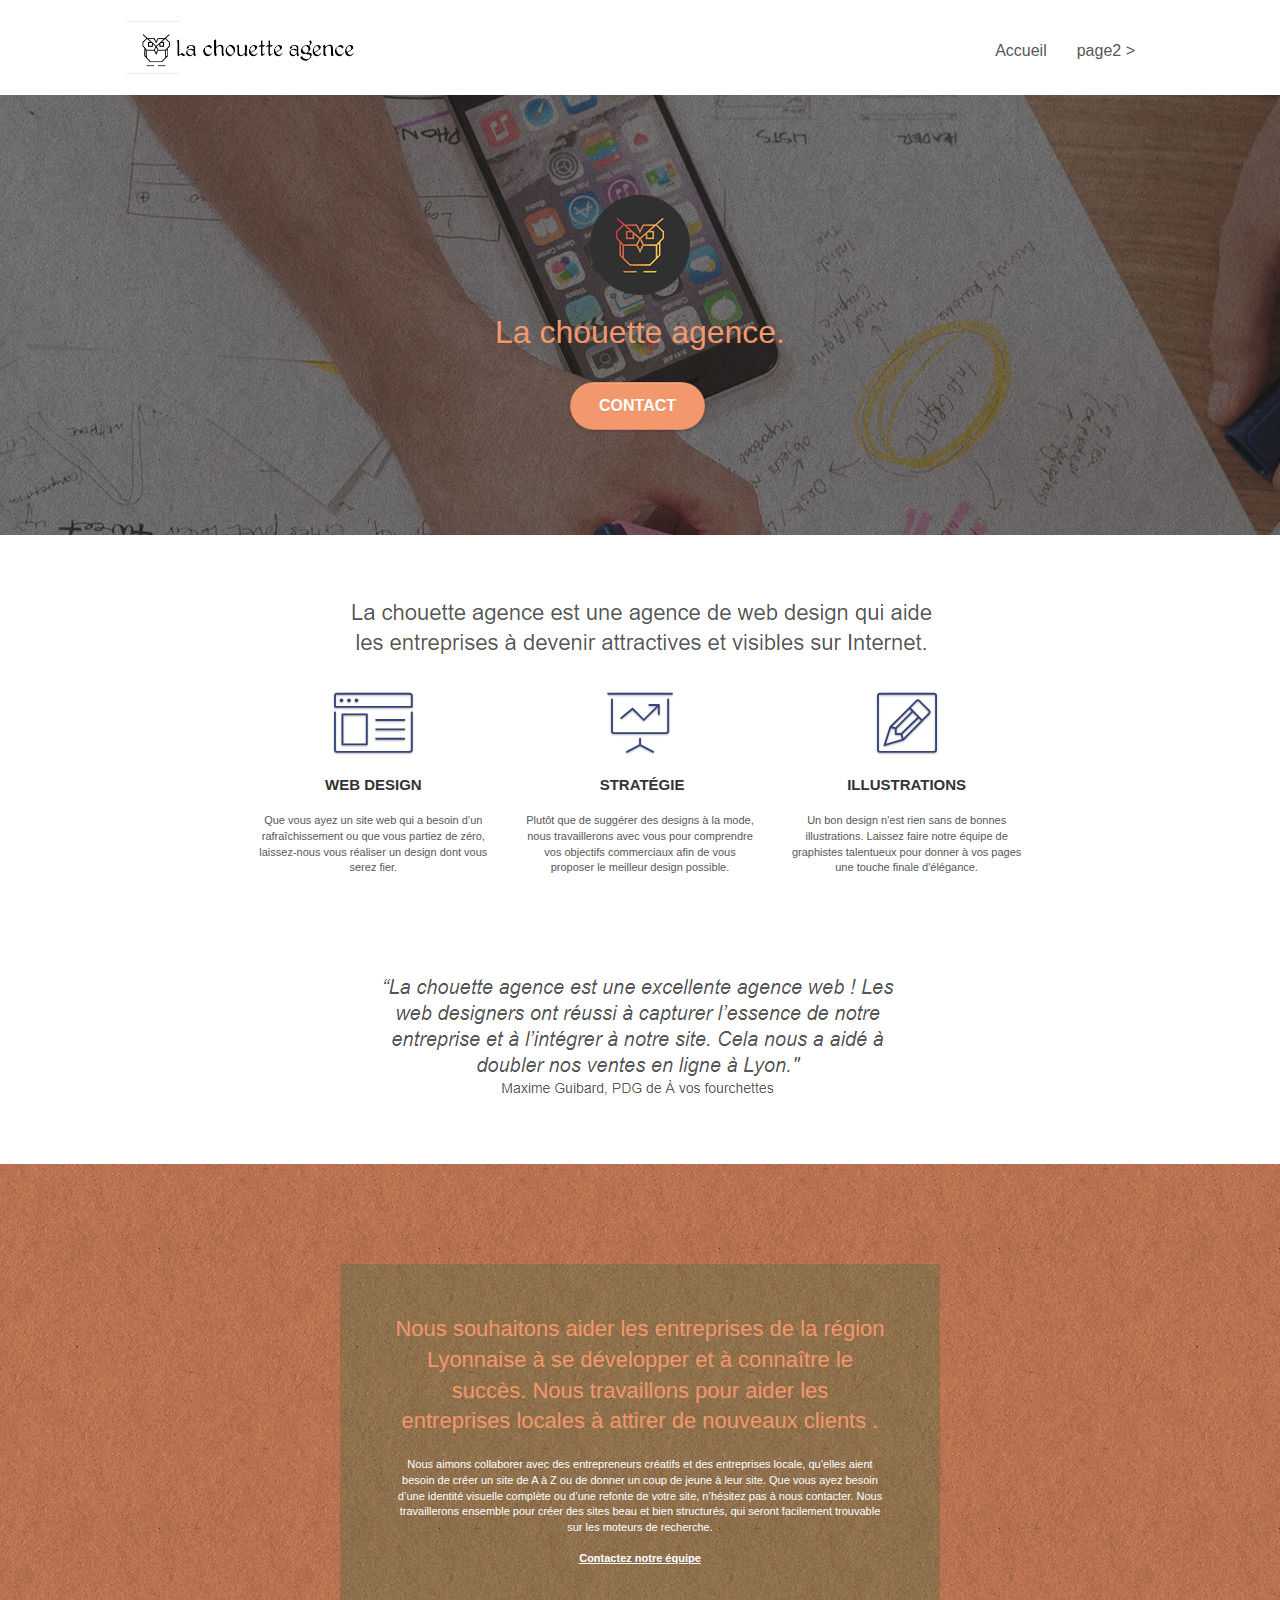
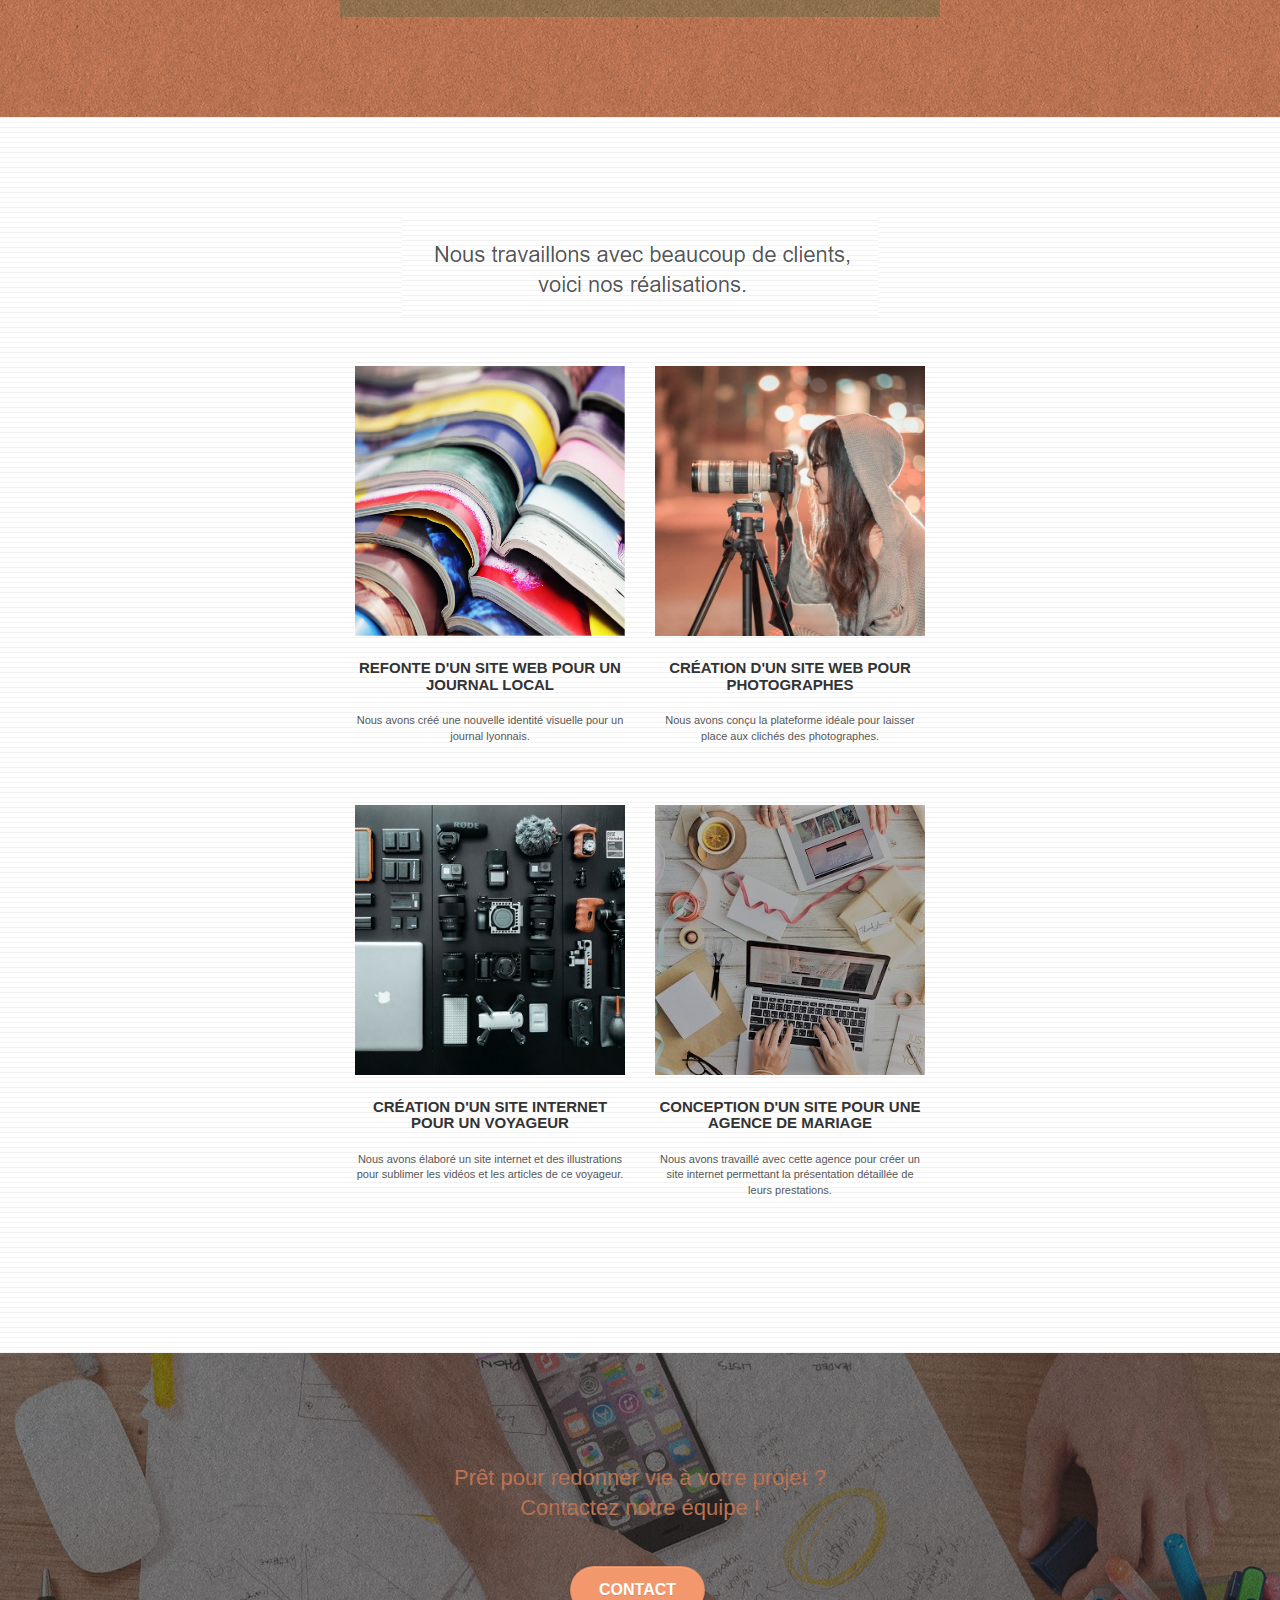
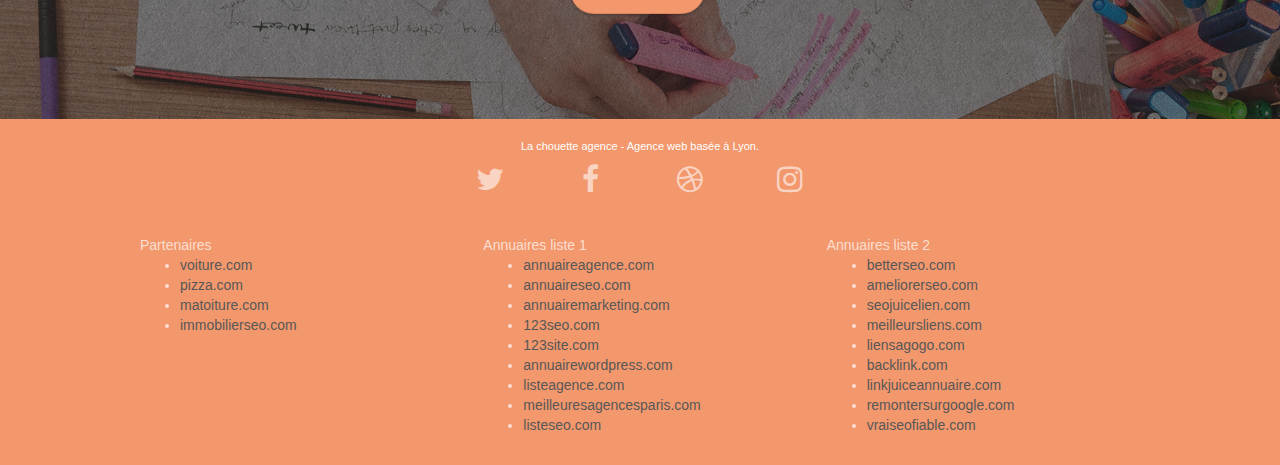
==== index.html @ 44dada47 "first commit" ====
<!doctype html>
<html lang="Default">
<head>
    <meta charset="utf-8">
    <meta name="keywords" content="seo, google, site web, site internet, agence design paris, agence design, agence design,agence design,agence design,agence design,agence design,agence design,agence design,agence design">
    <meta name="description" content="">
    <meta name="viewport" content="width=device-width, initial-scale=1.0, viewport-fit=cover">
    <link rel="shortcut icon" type="image/png" href="favicon.jpg">
    
	<link rel="stylesheet" type="text/css" href="./css/bootstrap.css">
	<link rel="stylesheet" type="text/css" href="style.css">
	<link rel="stylesheet" type="text/css" href="./css/font-awesome.css">
	<link rel="stylesheet" type="text/css" href="./css/et-line.css">
	
    
	<script src="./js/jquery-2.1.0.js"></script>
	<script src="./js/bootstrap.js"></script>
	<script src="./js/blocs.js"></script>
	<script src="./js/jquery.touchSwipe.js" defer></script>
	<script src="./js/gmaps.js"></script>

    <title>.</title>

    
<!-- Analytics -->
 
<!-- Analytics END -->
    
</head>
<body>
<!-- Principal conteneur -->
<div class="page-container">
    
<!-- bloc-0 -->
<div class="bloc bgc-white l-bloc " id="bloc-0">
	<div class="container bloc-sm">

		<nav class="navbar row">
			<div class="navbar-header">
				<div class="keywords" style="color:#cccccc;font-size:1px;">Agence web à paris, stratégie web, web design, illustrations, design de site web, site web, web, internet, site internet, site</div>
				<a class="navbar-brand" href="index.html"><img src="img/la-chouette-agence.png" alt="paris web design logo agence web meilleure agence" height="40" /></a>
				<div class="keywords" style="color:#cccccc;font-size:1px;">Agence web à paris, stratégie web, web design, illustrations, design de site web, site web, web, internet, site internet, site</div>
				<button id="nav-toggle" type="button" class="ui-navbar-toggle navbar-toggle" data-toggle="collapse" data-target=".navbar-1">
					<span class="sr-only">Toggle navigation</span><span class="icon-bar"></span><span class="icon-bar"></span><span class="icon-bar"></span>
				</button>
			</div>
			<div class="collapse navbar-collapse navbar-1 special-dropdown-nav">
				<ul class="site-navigation nav navbar-nav">
					<li>
						<a href="index.html">Accueil</a>
					</li>
					<li>
					</li>
					<li>
						<a href="page2.html">page2 &gt;</a>
					</li>
				</ul>
			</div>
		</nav>
	</div>
</div>
<!-- bloc-0 END -->

<!-- bloc-1-presentation -->
<div class="bloc bgc-dark-slate-blue bg-banniere d-bloc bg-t-edge bloc-bg-texture texture-paper b-parallax" id="bloc-1-hero">
	<div class="container bloc-lg">
		<div class="row tight-width-whitespace">
			<div class="col-sm-12">
				<img src="img/logo.png" class="center-block image-resize-mode" width="100" alt="La chouette agence, agence web paris, création logo paris" />
				<h1 class="text-center hero-bloc-text tc-white ">
					La chouette agence.
				</h1>
				<div class="text-center">
					<a href="page2.html" class="btn btn-lg btn-clean btn-rd cta-hero btn-atomic-tangerine" id="cta-hero">Contact</a>
				</div>
			</div>
		</div>
	</div>
</div>
<!-- bloc-1-presentation END -->

<!-- bloc-2-services -->
<div class="bloc bgc-white l-bloc" id="bloc-2-services">
	<div class="container bloc-md">
		<div class="row">
			<div class="col-sm-12 text-center">
				<img alt="agence web, agence web paris, web design paris, stratégie web" src="img/title.png" />
			</div>
		</div>
		<div class="row voffset-lg med-width-whitespace">
			<div class="col-sm-4">
				<div class="text-center">
					<span class="et-icon-browser sm-shadow icon-dark-slate-blue icons icon-lg"></span>
				</div>
				<h3 class="mg-md text-center">
					Web design
				</h3>
				<p class="text-center ">
					Que vous ayez un site web qui a besoin d&rsquo;un rafraîchissement ou que vous partiez de zéro, laissez-nous vous réaliser un design dont vous serez fier.
				</p>
			</div>
			<div class="col-sm-4">
				<div class="text-center">
					<span class="et-icon-presentation sm-shadow icon-dark-slate-blue icons icon-lg"></span>
				</div>
				<h3 class="mg-md text-center">
					&nbsp;Stratégie
				</h3>
				<p class="text-center ">
					Plutôt que de suggérer des designs à la mode, nous travaillerons avec vous pour comprendre vos objectifs commerciaux afin de vous proposer le meilleur design possible.<br>
				</p>
			</div>
			<div class="col-sm-4">
				<div class="text-center">
					<span class="et-icon-edit sm-shadow icon-dark-slate-blue icons icon-lg"></span>
				</div>
				<h3 class="mg-md text-center">
					Illustrations
				</h3>
				<p class="text-center ">
					Un bon design n'est rien sans de bonnes illustrations. Laissez faire notre équipe de graphistes talentueux pour donner à vos pages une touche finale d'élégance.
				</p>
			</div>
		</div>
		<div class="row voffset-lg voffset">
			<div class="col-xs-12 col-md-8 col-md-offset-2 text-center">
				<img alt="agence web, agence web paris, web design paris, stratégie web" src="img/citation.png" />

			</div>
		</div>
	</div>
</div>
<!-- bloc-2-services END -->

<!-- bloc-3-what-i-do -->
<div class="bloc tc-white bgc-atomic-tangerine bg-presentation d-bloc bloc-bg-texture texture-paper b-parallax" id="bloc-3-what-i-do">
	<div class="container bloc-lg">
		<div class="row tight-width-whitespace black-background">
			<div class="col-sm-12">
				<h2 class="mg-md text-center tc-white">
					Nous souhaitons aider les entreprises de la région Lyonnaise à se développer et à connaître le succès. Nous travaillons pour aider les entreprises locales à attirer de nouveaux clients .<br>
				</h2>
				<p class="text-center white">
					Nous aimons collaborer avec des entrepreneurs créatifs et des entreprises locale, qu’elles aient besoin de créer un site de A à Z ou de donner un coup de jeune à leur site. Que vous ayez besoin d’une identité visuelle complète ou d’une refonte de votre site, n’hésitez pas à nous contacter. Nous travaillerons ensemble pour créer des sites beau et bien structurés, qui seront facilement trouvable sur les moteurs de recherche. <br><br><a class="ltc-white bold-link" href="page2.html">Contactez notre équipe</a><br>
				</p>
			</div>
		</div>
	</div>
</div>
<!-- bloc-3-what-i-do END -->

<!-- bloc-4-portfolio -->
<div class="bloc bgc-white bg-lines-h2-bg bg-repeat l-bloc" id="bloc-4-portfolio">
	<div class="container bloc-lg">
		<div class="row">
			<div class="col-sm-12 text-center">
				<img alt="agence web, agence web paris, web design paris, stratégie web" src="img/title2.png" />
			</div>
		</div>
		<div class="row tight-width-whitespace portfolio-row">
			<div class="col-sm-6">
				<a href="#" data-lightbox="img/1.jpg" data-gallery-id="gallery-1" data-caption="Refonte d'un site web pour un journal local" data-frame="snapshot-lb"><img src="img/1.jpg" alt="paris web design logo agence web meilleure agence et refonte site web journal" class="img-responsive portfolio-thumb" /></a>
				<h3 class="mg-md text-center">
					Refonte d'un site web pour un journal local
				</h3>
				<p class="text-center">
					Nous avons créé une nouvelle identité visuelle pour un journal lyonnais.
				</p>
			</div>
			<div class="col-sm-6">
				<a href="#" data-lightbox="img/2.jpg" data-gallery-id="gallery-1" data-caption="Création d'un site web pour photographes" data-frame="snapshot-lb"><img src="img/2.jpg" class="img-responsive portfolio-thumb" alt="paris web design logo agence web meilleure agence, Création d'un site web pour photographes" /></a>
				<h3 class="mg-md text-center">
					Création d'un site web pour photographes
				</h3>
				<p class="text-center">
					Nous avons conçu la plateforme idéale pour laisser place aux clichés des photographes.
				</p>
			</div>
		</div>
		<div class="row tight-width-whitespace portfolio-row">
			<div class="col-sm-6">
				<a href="#" data-lightbox="img/3.bmp" data-gallery-id="gallery-1" data-caption="Création d'un site internet pour un voyageur" data-frame="snapshot-lb"><img src="img/3.bmp" class="img-responsive portfolio-thumb" alt="paris web design logo agence web meilleure agence, Création d'un site web pour voyageur"/></a>
				<h3 class="mg-md text-center">
					Création d'un site internet pour un voyageur
				</h3>
				<p class="text-center">
					Nous avons élaboré un site internet et des illustrations pour sublimer les vidéos et les articles de ce voyageur.
				</p>
			</div>
			<div class="col-sm-6">
				<a href="#" data-lightbox="img/4.bmp" data-gallery-id="gallery-1" data-caption="Conception d'un site pour une agence de mariage" data-frame="snapshot-lb"><img src="img/4.bmp" class="img-responsive portfolio-thumb" alt="paris web design logo agence web meilleure agence, Création d'un site web pour agence de mariage" /></a>
				<h3 class="mg-md text-center">
					Conception d'un site pour une agence de mariage
				</h3>
				<p class="text-center">
					Nous avons travaillé avec cette agence pour créer un site internet permettant la présentation détaillée de leurs prestations.
				</p>
			</div>
		</div>
	</div>
</div>
<!-- bloc-4-portfolio END -->

<!-- bloc-5-cta -->
<div class="bloc bgc-dark-slate-blue bg-banniere d-bloc bloc-bg-texture texture-paper" id="bloc-5-cta">
	<div class="container bloc-lg">
		<div class="row">
			<h2 class="mg-md text-center tc-white">
				Prêt pour redonner vie à votre projet ?<br>Contactez notre équipe !
			</h2>
			<div class="col-sm-12 text-center">
				<a href="page2.html" class="btn btn-atomic-tangerine btn-clean btn-rd btn-lg cta-hero">Contact</a>
			</div>
		</div>
	</div>
</div>
<!-- bloc-5-cta END -->

<!-- Footer - bloc-8 -->
<div class="bloc bgc-atomic-tangerine d-bloc" id="bloc-8">
	<div class="container bloc-sm">
		<div class="row">
			<div class="col-sm-12">
				<p class="text-center white">
					La chouette agence - Agence web basée à Lyon.<br>
				</p>
				<div class="row row-no-gutters social">
					<div class="col-sm-3">
						<div class="text-center">
							<a class="social" href="index.html"><span class="fa fa-twitter icon-md"></span></a>
						</div>
					</div>
					<div class="col-sm-3">
						<div class="text-center">
							<a class="social" href="index.html"><span class="fa fa-facebook icon-md"></span></a>
						</div>
					</div>
					<div class="col-sm-3">
						<div class="text-center">
							<a class="social" href="index.html"><span class="fa fa-dribbble icon-md"></span></a>
						</div>
					</div>
					<div class="col-sm-3">
						<div class="text-center">
							<a class="social" href="index.html"><span class="fa fa-instagram icon-md"></span></a>
						</div>
					</div>
					<div class="keywords" style="color:#F3976C;">Agence web à paris, stratégie web, web design, illustrations, design de site web, site web, web, internet, site internet, site</div>
				</div>
				<div class="row">
					<div class="col-sm-4">
						Partenaires
							<ul>
								<li><a href="voiture.com">voiture.com</a></li>
								<li><a href="pizza.com">pizza.com</a></li>
								<li><a href="matoiture.com">matoiture.com</a></li>
								<li><a href="immobilierseo.com">immobilierseo.com</a></li>
							</ul>		
					</div>
					<div class="col-sm-4">
						Annuaires liste 1
						<ul>
							<li><a href="annuaireagence.com">annuaireagence.com</a></li>
							<li><a href="annuaireseo.com">annuaireseo.com</a></li>
							<li><a href="annuairemarketing.com">annuairemarketing.com</a></li>
							<li><a href="123seoture.com">123seo.com</a></li>
							<li><a href="123site.com">123site.com</a></li>
							<li><a href="annuairewordpress.com">annuairewordpress.com</a></li>
							<li><a href="listeagence.com">listeagence.com</a></li>
							<li><a href="meilleuresagencesparis.com">meilleuresagencesparis.com</a></li>
							<li><a href="listeseo.com">listeseo.com</a></li>
						</ul>
					</div>
					<div class="col-sm-4">
						Annuaires liste 2
						<ul>
							<li><a href="betterseo.com">betterseo.com</a></li>
							<li><a href="ameliorerseo.com">ameliorerseo.com</a></li>
							<li><a href="seojuicelien.com">seojuicelien.com</a></li>
							<li><a href="meilleursliens.com">meilleursliens.com</a></li>
							<li><a href="liensagogo.com">liensagogo.com</a></li>
							<li><a href="backlink.com">backlink.com</a></li>
							<li><a href="linkjuiceannuaire.com">linkjuiceannuaire.com</a></li>
							<li><a href="remontersurgoogle.com">remontersurgoogle.com</a></li>
							<li><a href="vraiseofiable.com">vraiseofiable.com</a></li>
						</ul>
					</div>
				</div>
			</div>
		</div>
	</div>
</div>
<!-- Footer - bloc-8 END -->

</div>
<!-- Principal conteneur END -->
    

</body>
</html>
---- style.css ----
body {
    margin: 0;
    padding: 0;
    background: #FFF;
    overflow-x: hidden;
    -webkit-font-smoothing: antialiased;
    -moz-osx-font-smoothing: grayscale;
}

a,
button {
    transition: all .3s ease-in-out;
    outline: none!important;
}

a:hover {
    text-decoration: none;
    cursor: pointer;
}

#page-loading-blocs-notifaction {
    position: fixed;
    top: 0;
    bottom: 0;
    width: 100%;
    z-index: 100000;
    background: #FFFFFF url("img/pageload-spinner.gif") no-repeat center center;
}

.bloc {
    width: 100%;
    clear: both;
    background: 50% 50% no-repeat;
    padding: 0 50px;
    -webkit-background-size: cover;
    -moz-background-size: cover;
    -o-background-size: cover;
    background-size: cover;
    position: relative;
}

.bloc .container {
    padding-left: 0;
    padding-right: 0;
}

.bloc-lg {
    padding: 100px 50px;
}

.bloc-md {
    padding: 50px;
}

.bloc-sm {
    padding: 20px 50px;
}

.bg-center,
.bg-l-edge,
.bg-r-edge,
.bg-t-edge,
.bg-b-edge,
.bg-tl-edge,
.bg-bl-edge,
.bg-tr-edge,
.bg-br-edge,
.bg-repeat {
    -webkit-background-size: auto!important;
    -moz-background-size: auto!important;
    -o-background-size: auto!important;
    background-size: auto!important;
}

.bg-repeat {
    background: repeat;
}

.bg-t-edge {
    background: top no-repeat;
}

.bloc-bg-texture::before {
    content: "";
    background-size: 2px 2px;
    position: absolute;
    top: 0;
    bottom: 0;
    left: 0;
    right: 0;
}

.texture-paper::before {
    background: url("img/texture-paper.png");
    background-size: 280px 280px;
}

.b-parallax {
    background-attachment: fixed;
}

.d-bloc {
    color: rgba(255, 255, 255, .7);
}

.d-bloc button:hover {
    color: rgba(255, 255, 255, .9);
}

.d-bloc .icon-round,
.d-bloc .icon-square,
.d-bloc .icon-rounded,
.d-bloc .icon-semi-rounded-a,
.d-bloc .icon-semi-rounded-b {
    border-color: rgba(255, 255, 255, .9);
}

.d-bloc .divider-h span {
    border-color: rgba(255, 255, 255, .2);
}

.d-bloc .a-btn,
.d-bloc .navbar a,
.d-bloc .navbar-brand,
.d-bloc a .icon-sm,
.d-bloc a .icon-md,
.d-bloc a .icon-lg,
.d-bloc a .icon-xl,
.d-bloc h1 a,
.d-bloc h2 a,
.d-bloc h3 a,
.d-bloc h4 a,
.d-bloc h5 a,
.d-bloc h6 a,
.d-bloc p a {
    color: rgba(255, 255, 255, .6);
}

.d-bloc .a-btn:hover,
.d-bloc .navbar a:hover,
.d-bloc .navbar-brand:hover,
.d-bloc a:hover .icon-sm,
.d-bloc a:hover .icon-md,
.d-bloc a:hover .icon-lg,
.d-bloc a:hover .icon-xl,
.d-bloc h1 a:hover,
.d-bloc h2 a:hover,
.d-bloc h3 a:hover,
.d-bloc h4 a:hover,
.d-bloc h5 a:hover,
.d-bloc h6 a:hover,
.d-bloc p a:hover {
    color: rgba(255, 255, 255, 1);
}

.d-bloc .navbar-toggle .icon-bar {
    background: rgba(255, 255, 255, 1);
}

.d-bloc .btn-wire,
.d-bloc .btn-wire:hover {
    color: rgba(255, 255, 255, 1);
    border-color: rgba(255, 255, 255, 1);
}

.d-bloc .panel {
    color: rgba(0, 0, 0, .5);
}

.d-bloc .panel button:hover {
    color: rgba(0, 0, 0, .7);
}

.d-bloc .panel icon {
    border-color: rgba(0, 0, 0, .7);
}

.d-bloc .panel .divider-h span {
    border-color: rgba(0, 0, 0, .1);
}

.d-bloc .panel .a-btn {
    color: rgba(0, 0, 0, .6);
}

.d-bloc .panel .a-btn:hover {
    color: rgba(0, 0, 0, 1);
}

.d-bloc .panel .btn-wire,
.d-bloc .panel .btn-wire:hover {
    color: rgba(0, 0, 0, .7);
    border-color: rgba(0, 0, 0, .3);
}

.d-bloc .panel,
.l-bloc {
    color: rgba(0, 0, 0, .5);
}

.d-bloc .panel button:hover,
.l-bloc button:hover {
    color: rgba(0, 0, 0, .7);
}

.l-bloc .icon-round,
.l-bloc .icon-square,
.l-bloc .icon-rounded,
.l-bloc .icon-semi-rounded-a,
.l-bloc .icon-semi-rounded-b {
    border-color: rgba(0, 0, 0, .7);
}

.d-bloc .panel .divider-h span,
.l-bloc .divider-h span {
    border-color: rgba(0, 0, 0, .1);
}

.d-bloc .panel .a-btn,
.l-bloc .a-btn,
.l-bloc .navbar a,
.l-bloc .navbar-brand,
.l-bloc a .icon-sm,
.l-bloc a .icon-md,
.l-bloc a .icon-lg,
.l-bloc a .icon-xl,
.l-bloc h1 a,
.l-bloc h2 a,
.l-bloc h3 a,
.l-bloc h4 a,
.l-bloc h5 a,
.l-bloc h6 a,
.l-bloc p a {
    color: rgba(0, 0, 0, .6);
}

.d-bloc .panel .a-btn:hover,
.l-bloc .a-btn:hover,
.l-bloc .navbar a:hover,
.l-bloc .navbar-brand:hover,
.l-bloc a:hover .icon-sm,
.l-bloc a:hover .icon-md,
.l-bloc a:hover .icon-lg,
.l-bloc a:hover .icon-xl,
.l-bloc h1 a:hover,
.l-bloc h2 a:hover,
.l-bloc h3 a:hover,
.l-bloc h4 a:hover,
.l-bloc h5 a:hover,
.l-bloc h6 a:hover,
.l-bloc p a:hover {
    color: rgba(0, 0, 0, 1);
}

.l-bloc .navbar-toggle .icon-bar {
    color: rgba(0, 0, 0, .6);
}

.d-bloc .panel .btn-wire,
.d-bloc .panel .btn-wire:hover,
.l-bloc .btn-wire,
.l-bloc .btn-wire:hover {
    color: rgba(0, 0, 0, .7);
    border-color: rgba(0, 0, 0, .3);
}

.voffset {
    margin-top: 30px;
}

.voffset-lg {
    margin-top: 80px;
}

.row-no-gutters {
    margin-right: 0;
    margin-left: 0;
}

.row.row-no-gutters > [class^="col-"],
.row.row-no-gutters > [class*=" col-"] {
    padding-right: 0;
    padding-left: 0;
}

#bloc-1-hero h1 {
    font-size: 32px;
}

.navbar {
    margin-bottom: 0;
    z-index: 1;
}

.navbar-brand {
    height: auto;
    padding: 3px 15px;
    font-size: 25px;
    font-weight: normal;
    font-weight: 600;
    line-height: 44px;
}

.navbar-brand img {
    max-height: 200px;
    margin: 0 5px 0 0;
    display: inline;
}

.navbar-brand img[src$=svg] {
    min-width: 100px;
}

.nav-center .navbar-brand img {
    margin: 0;
}

.navbar .nav {
    padding-top: 2px;
    margin-right: -16px;
    float: right;
    z-index: 1;
}

.nav > li {
    float: left;
    margin-top: 4px;
    font-size: 16px;
}

.navbar-nav .open .dropdown-menu > li > a {
    text-align: inherit;
}

.nav > li a:hover,
.nav > li a:focus {
    background: transparent;
}

.navbar-toggle {
    margin: 10px 10px 0 0;
    border: 0px;
}

.navbar-toggle:hover {
    background: transparent!important;
}

.navbar-toggle .icon-bar {
    background-color: rgba(0, 0, 0, .5);
    width: 26px;
}

.nav-invert .navbar .nav {
    float: left;
}

.nav-invert .navbar-header,
.nav-invert .navbar-brand {
    float: right;
    position: relative;
    z-index: 2;
}

@media (min-width: 768px) {
    .site-navigation {
        position: absolute;
        top: 50%;
        right: 20px;
        transform: translate(0, -50%);
        -webkit-transform: translateY(-50%);
    }
    .nav > li .dropdown-menu a,
    .nav > li .dropdown-menu a:hover {
        color: #484848;
    }
    .nav-invert .site-navigation {
        left: 0;
        right: 0;
    }
    .nav-center {
        text-align: center;
    }
    .nav-center .navbar-header {
        width: 100%;
    }
    .nav-center .navbar-header,
    .nav-center .navbar-brand,
    .nav-center .nav > li {
        float: none;
        display: inline-block;
    }
    .nav-center .site-navigation {
        position: relative;
        width: 100%;
        right: 0;
        margin-right: 0px;
        margin-top: 20px;
    }
    .nav-center.mini-nav .navbar-toggle {
        float: none;
        margin: 10px auto 0;
    }
}

.nav > li > .dropdown a {
    background: none!important;
    display: block;
    padding: 14px 15px;
}

nav .caret {
    margin: 0 5px;
}

.dropdown-menu .dropdown-menu {
    top: -8px;
    left: 100%;
}

.dropdown-menu .dropmenu-flow-right {
    top: 100%;
    left: 0;
    margin-left: -1px;
    border-top-left-radius: 0;
    border-top-right-radius: 0;
}

.dropdown-menu .dropdown span {
    border: 4px solid black;
    border-top-color: transparent;
    border-right-color: transparent;
    border-bottom-color: transparent;
    margin: 6px -5px 0 0!important;
    float: right;
}

.mg-md {
    margin-top: 10px;
    margin-bottom: 20px;
}

.mg-lg {
    margin-top: 10px;
    margin-bottom: 40px;
}

.btn {
    margin: 0 5px 5px 0;
}

.btn.pull-right {
    margin: 0 0 5px 5px;
}

.btn-d,
.btn-d:hover,
.btn-d:focus {
    color: #FFF;
    background: rgba(0, 0, 0, .3);
}

button {
    outline: none!important;
}

.btn-rd {
    border-radius: 40px;
}

.btn-clean {
    border: 1px solid rgba(0, 0, 0, .08);
    border-bottom-color: rgba(0, 0, 0, .1);
    text-shadow: 0 1px 0 rgba(0, 0, 1, .1);
    box-shadow: 0 1px 3px rgba(0, 0, 1, .25), inset 0 1px 0 0 rgba(255, 255, 255, .15);
}

.icon-md {
    font-size: 30px!important;
}

.icon-lg {
    font-size: 60px!important;
}

.sm-shadow {
    text-shadow: 0 1px 2px rgba(0, 0, 0, .3);
}

.panel-sq,
.panel-sq .panel-heading,
.panel-sq .panel-footer {
    border-radius: 0;
}

.panel-rd {
    border-radius: 30px;
}

.panel-rd .panel-heading {
    border-radius: 29px 29px 0 0;
}

.panel-rd .panel-footer {
    border-radius: 0 0 29px 29px;
}

.form-control {
    border-color: rgba(0, 0, 0, .1);
    box-shadow: none;
}

.scrollToTop {
    width: 40px;
    height: 40px;
    position: fixed;
    bottom: 20px;
    right: 20px;
    opacity: 0;
    z-index: 500;
    transition: all .3s ease-in-out;
}

.scrollToTop span {
    margin-top: 6px;
}

.showScrollTop {
    font-size: 14px;
    opacity: 1;
}

a[data-lightbox] {
    position: relative;
    display: block;
    text-align: center;
}

a[data-lightbox]:hover::before {
    content: "+";
    font-family: "HelveticaNeue-Light", "Helvetica Neue Light", "Helvetica Neue", Helvetica, Arial;
    font-size: 32px;
    width: 50px;
    height: 50px;
    margin-left: -25px;
    border-radius: 50%;
    background: rgba(0, 0, 0, .6);
    color: #FFF;
    font-weight: 100;
    z-index: 1;
    position: absolute;
    top: 50%;
    transform: translateY(-50%);
    -webkit-transform: translateY(-50%);
}

a[data-lightbox]:hover img {
    opacity: 0.6;
    -webkit-animation-fill-mode: none;
    animation-fill-mode: none;
}

#lightbox-modal {
    display: flex;
    align-items: center;
}

#lightbox-modal .modal-dialog {
    width: 90%;
    max-width: 900px;
    margin: 0 auto 0;
}

#lightbox-modal .modal-dialog img {
    max-height: 90vh;
    margin: 0 auto;
}

.lightbox-caption {
    padding: 20px;
    color: #FFF;
    background: rgba(0, 0, 0, .5);
    position: absolute;
    left: 15px;
    right: 15px;
    bottom: 5px;
}

.close-lightbox {
    color: #FFF;
    font-size: 30px;
    position: absolute;
    top: 20px;
    right: 20px;
    z-index: 20;
    background: rgba(0, 0, 0, .5);
    border: none;
    line-height: 30px;
    padding: 0 9px 5px;
    opacity: 0.3;
}

.close-lightbox:hover,
.next-lightbox:hover,
.prev-lightbox:hover {
    opacity: 1.0;
    color: #FFF;
}

.next-lightbox,
.prev-lightbox {
    font-size: 20px;
    color: rgba(255, 255, 255, .9);
    background: rgba(0, 0, 0, .5);
    transition: all .2s ease-in-out;
    position: absolute;
    top: 45%;
    z-index: 1;
    opacity: 0.4;
}

.next-lightbox {
    padding: 6px 8px 1px 13px;
    right: 25px;
}

.prev-lightbox {
    padding: 6px 13px 1px 10px;
    left: 25px;
}

.snapshot-lb .modal-body {
    padding-bottom: 45px;
}

.snapshot-lb .lightbox-caption {
    padding: 0;
    color: rgba(0, 0, 0, .5);
    background: none;
}

h1,
h2,
h3,
h4,
h5,
h6,
p,
label,
.btn,
a {
    font-family: "helvetica";
    font-weight: 400;
    color: #575757!important;
}

.container {
    max-width: 1000px;
}

.hero-bloc-text {
    font-size: 38px;
}

.hero-bloc-text-sub {
    font-size: 36px;
}

.statement-bloc-text {
    line-height: 26px;
    font-style: italic;
    font-size: 20px;
    text-align: center;
    font-weight: lighter;
    max-width: 520px;
    margin: auto auto auto auto;
}

p {
    font-size: 11px;
}

.tight-width-whitespace {
    max-width: 600px;
    margin: auto auto auto auto;
}

.h1 {
    font-size: 20px;
    font-family: "Open Sans";
}

.cta-hero {
    margin-top: 22px;
    color: #FFFFFF!important;
    text-transform: uppercase;
    padding: 12px 28px 12px 28px;
    font-size: 16px;
    font-weight: 700;
}

.social {
    max-width: 400px;
    margin: auto auto auto auto;
}

h2 {
    font-size: 22px;
    line-height: 1.4em;
}

h3 {
    font-size: 15px;
    text-transform: uppercase;
    font-weight: 700;
    color: #333333!important;
}

.med-width-whitespace {
    max-width: 800px;
    margin: auto auto auto auto;
    box-shadow: 0px 0px 0px #000000;
}

h1 {
    color: #333333!important;
}

h4 {
    color: #333333!important;
}

.icons {
    margin-bottom: 14px;
    margin-top: 24px;
}

.white {
    color: #FFFFFF!important;
}

.portfolio-thumb {
    margin-bottom: 24px;
}

.portfolio-row {
    margin-bottom: 44px;
    margin-top: 50px;
}

.avatar {
    box-shadow: 0px 4px 9px rgba(0, 0, 0, 0.3);
}

.black-background {
    background-color: rgba(165, 147, 99, 0.7);
    padding: 40px 40px 40px 40px;
}

.bold-link {
    font-weight: 900;
    text-decoration: underline!important;
}

.bgc-white {
    background-color: #FFFFFF;
}

.bgc-dark-slate-blue {
    background-color: #364577;
}

.bgc-atomic-tangerine {
    background-color: #F3976C;
}

.tc-white {
    color: #F3976C!important;
}

.btn-atomic-tangerine {
    background: #F3976C;
    color: #FFFFFF!important;
}

.btn-atomic-tangerine:hover {
    background: #c27956!important;
    color: #FFFFFF!important;
}

.ltc-white {
    color: #FFFFFF!important;
}

.ltc-white:hover {
    color: #cccccc!important;
}

.ltc-atomic-tangerine {
    color: #F3976C!important;
}

.ltc-atomic-tangerine:hover {
    color: #c27956!important;
}

.icon-dark-slate-blue {
    color: #364577!important;
    border-color: #364577!important;
}

.bg-dots-bg {
    background-image: url("img/dots-bg.png");
}

.bg-lines-h2-bg {
    background-image: url("img/lines-h2-bg.png");
}

.bg-banniere {
    background-image: url("img/la-chouette-agence-banniere.jpg");
}

.bg-presentation {
    background-image: url("img/image-de-presentation.bmp");
}

@media (max-width: 1024px) {
    .bloc {
        padding-left: 20px;
        padding-right: 20px;
    }
    .bloc.full-width-bloc,
    .bloc-tile-2.full-width-bloc .container,
    .bloc-tile-3.full-width-bloc .container,
    .bloc-tile-4.full-width-bloc .container {
        padding-left: 0;
        padding-right: 0;
    }
}

@media (max-width: 992px) and (min-width: 768px) {
    .navbar .nav {
        max-width: 80%
    }
    .nav-center.navbar .nav {
        max-width: 100%
    }
}

@media only screen and (min-device-width: 768px) and (max-device-width: 1024px) and (orientation: landscape) {
    .b-parallax {
        background-attachment: scroll;
    }
}

@media only screen and (min-device-width: 1024px) and (max-device-width: 1366px) and (-webkit-min-device-pixel-ratio: 1.5) {
    .b-parallax {
        background-attachment: scroll;
    }
}

@media (max-width: 991px) {
    .container {
        width: 100%;
    }
    .b-parallax {
        background-attachment: scroll;
    }
    .page-container,
    #hero-bloc {
        overflow-x: hidden;
        position: relative;
    }
    .bloc {
        padding-left: constant(safe-area-inset-left);
        padding-right: constant(safe-area-inset-right);
    }
    .bloc-group,
    .bloc-group .bloc {
        display: block;
        width: 100%;
    }
    .bloc-fill-screen .fill-bloc-top-edge,
    .bloc-fill-screen .fill-bloc-bottom-edge {
        padding: 0 20px;
        padding-left: constant(safe-area-inset-left);
        padding-right: constant(safe-area-inset-right);
    }
}

@media (max-width: 767px) {
    .page-container {
        overflow-x: hidden;
        position: relative;
    }
    h1,
    h2,
    h3,
    h4,
    h5,
    h6,
    p,
    #disqus_thread {
        padding-left: 10px!important;
        padding-right: 10px!important;
    }
    .b-parallax {
        background-attachment: scroll;
    }
    .navbar .nav {
        padding-top: 0;
        border-top: 1px solid rgba(0, 0, 0, .2);
        float: none!important;
    }
    .navbar.row {
        margin-left: 0;
        margin-right: 0;
    }
    .site-navigation {
        position: inherit;
        transform: none;
        -webkit-transform: none;
        -ms-transform: none;
    }
    .nav > li {
        margin-top: 0;
        border-bottom: 1px solid rgba(0, 0, 0, .1);
        background: rgba(0, 0, 0, .05);
        text-align: left;
        padding-left: 15px;
        width: 100%;
    }
    .nav > li:hover {
        background: rgba(0, 0, 0, .08);
    }
    .dropdown .dropdown a .caret {
        float: none;
        margin: 5px 0 0 10px!important;
        border: 4px solid black;
        border-bottom-color: transparent;
        border-right-color: transparent;
        border-left-color: transparent;
    }
    #hero-bloc .navbar .nav {
        background: rgba(0, 0, 0, .8);
    }
    #hero-bloc .navbar .nav a {
        color: rgba(255, 255, 255, .6);
    }
    .hero {
        padding: 50px 0;
    }
    .hero-nav {
        left: -1px;
        right: -1px;
    }
    .navbar-collapse {
        padding: 0;
        overflow-x: hidden;
        -webkit-box-shadow: none;
        box-shadow: none;
    }
    .navbar-brand img {
        max-height: 40px;
        width: auto;
    }
    .nav-invert .navbar-header {
        float: none;
        width: 100%;
    }
    .nav-invert .navbar-toggle {
        float: left;
        margin-left: 10px;
    }
    .bloc {
        padding-left: 0;
        padding-right: 0;
    }
    .bloc-xxl,
    .bloc-xl,
    .bloc-lg {
        padding: 40px 0;
    }
    .bloc-sm,
    .bloc-md {
        padding-left: 0;
        padding-right: 0;
    }
    .bloc-tile-2 .container,
    .bloc-tile-3 .container,
    .bloc-tile-4 .container,
    .bloc-fill-screen .fill-bloc-top-edge,
    .bloc-fill-screen .fill-bloc-bottom-edge {
        padding-left: 0;
        padding-right: 0;
    }
    .a-block {
        padding: 0 10px;
    }
    .btn-dwn {
        display: none;
    }
    .voffset {
        margin-top: 5px;
    }
    .voffset-md {
        margin-top: 20px;
    }
    .voffset-lg {
        margin-top: 30px;
    }
    form {
        padding: 5px;
    }
    .close-lightbox {
        display: inline-block;
    }
    .blocsapp-device-iphone5 {
        background-size: 216px 425px;
        padding-top: 60px;
        width: 216px;
        height: 425px;
    }
    .blocsapp-device-iphone5 img {
        width: 180px;
        height: 320px;
    }
}

@media (max-width: 400px) {
    .bloc {
        padding-left: 0;
        padding-right: 0;
    }
}

@media (max-width: 767px) {
    .bloc-mob-center-text {
        text-align: center;
    }
}
---- css/et-line.css ----
@font-face {
    font-family: et-line;
    src: url(../fonts/et-line.eot);
    src: url(../fonts/et-line.eot?#iefix) format('embedded-opentype'), url(../fonts/et-line.woff) format('woff'), url(../fonts/et-line.ttf) format('truetype'), url(../fonts/et-line.svg#et-line) format('svg');
    font-weight: 400;
    font-style: normal
}

.et-icon-adjustments,
.et-icon-alarmclock,
.et-icon-anchor,
.et-icon-aperture,
.et-icon-attachment,
.et-icon-bargraph,
.et-icon-basket,
.et-icon-beaker,
.et-icon-bike,
.et-icon-book-open,
.et-icon-briefcase,
.et-icon-browser,
.et-icon-calendar,
.et-icon-camera,
.et-icon-caution,
.et-icon-chat,
.et-icon-circle-compass,
.et-icon-clipboard,
.et-icon-clock,
.et-icon-cloud,
.et-icon-compass,
.et-icon-desktop,
.et-icon-dial,
.et-icon-document,
.et-icon-documents,
.et-icon-download,
.et-icon-dribbble,
.et-icon-edit,
.et-icon-envelope,
.et-icon-expand,
.et-icon-facebook,
.et-icon-flag,
.et-icon-focus,
.et-icon-gears,
.et-icon-genius,
.et-icon-gift,
.et-icon-global,
.et-icon-globe,
.et-icon-googleplus,
.et-icon-grid,
.et-icon-happy,
.et-icon-hazardous,
.et-icon-heart,
.et-icon-hotairballoon,
.et-icon-hourglass,
.et-icon-key,
.et-icon-laptop,
.et-icon-layers,
.et-icon-lifesaver,
.et-icon-lightbulb,
.et-icon-linegraph,
.et-icon-linkedin,
.et-icon-lock,
.et-icon-magnifying-glass,
.et-icon-map,
.et-icon-map-pin,
.et-icon-megaphone,
.et-icon-mic,
.et-icon-mobile,
.et-icon-newspaper,
.et-icon-notebook,
.et-icon-paintbrush,
.et-icon-paperclip,
.et-icon-pencil,
.et-icon-phone,
.et-icon-picture,
.et-icon-pictures,
.et-icon-piechart,
.et-icon-presentation,
.et-icon-pricetags,
.et-icon-printer,
.et-icon-profile-female,
.et-icon-profile-male,
.et-icon-puzzle,
.et-icon-quote,
.et-icon-recycle,
.et-icon-refresh,
.et-icon-ribbon,
.et-icon-rss,
.et-icon-sad,
.et-icon-scissors,
.et-icon-scope,
.et-icon-search,
.et-icon-shield,
.et-icon-speedometer,
.et-icon-strategy,
.et-icon-streetsign,
.et-icon-tablet,
.et-icon-target,
.et-icon-telescope,
.et-icon-toolbox,
.et-icon-tools,
.et-icon-tools-2,
.et-icon-trophy,
.et-icon-tumblr,
.et-icon-twitter,
.et-icon-upload,
.et-icon-video,
.et-icon-wallet,
.et-icon-wine {
    font-family: et-line;
    speak: none;
    font-style: normal;
    font-weight: 400;
    font-variant: normal;
    text-transform: none;
    line-height: 1;
    -webkit-font-smoothing: antialiased;
    -moz-osx-font-smoothing: grayscale;
    display: inline-block
}

.et-icon-mobile:before {
    content: "\e000"
}

.et-icon-laptop:before {
    content: "\e001"
}

.et-icon-desktop:before {
    content: "\e002"
}

.et-icon-tablet:before {
    content: "\e003"
}

.et-icon-phone:before {
    content: "\e004"
}

.et-icon-document:before {
    content: "\e005"
}

.et-icon-documents:before {
    content: "\e006"
}

.et-icon-search:before {
    content: "\e007"
}

.et-icon-clipboard:before {
    content: "\e008"
}

.et-icon-newspaper:before {
    content: "\e009"
}

.et-icon-notebook:before {
    content: "\e00a"
}

.et-icon-book-open:before {
    content: "\e00b"
}

.et-icon-browser:before {
    content: "\e00c"
}

.et-icon-calendar:before {
    content: "\e00d"
}

.et-icon-presentation:before {
    content: "\e00e"
}

.et-icon-picture:before {
    content: "\e00f"
}

.et-icon-pictures:before {
    content: "\e010"
}

.et-icon-video:before {
    content: "\e011"
}

.et-icon-camera:before {
    content: "\e012"
}

.et-icon-printer:before {
    content: "\e013"
}

.et-icon-toolbox:before {
    content: "\e014"
}

.et-icon-briefcase:before {
    content: "\e015"
}

.et-icon-wallet:before {
    content: "\e016"
}

.et-icon-gift:before {
    content: "\e017"
}

.et-icon-bargraph:before {
    content: "\e018"
}

.et-icon-grid:before {
    content: "\e019"
}

.et-icon-expand:before {
    content: "\e01a"
}

.et-icon-focus:before {
    content: "\e01b"
}

.et-icon-edit:before {
    content: "\e01c"
}

.et-icon-adjustments:before {
    content: "\e01d"
}

.et-icon-ribbon:before {
    content: "\e01e"
}

.et-icon-hourglass:before {
    content: "\e01f"
}

.et-icon-lock:before {
    content: "\e020"
}

.et-icon-megaphone:before {
    content: "\e021"
}

.et-icon-shield:before {
    content: "\e022"
}

.et-icon-trophy:before {
    content: "\e023"
}

.et-icon-flag:before {
    content: "\e024"
}

.et-icon-map:before {
    content: "\e025"
}

.et-icon-puzzle:before {
    content: "\e026"
}

.et-icon-basket:before {
    content: "\e027"
}

.et-icon-envelope:before {
    content: "\e028"
}

.et-icon-streetsign:before {
    content: "\e029"
}

.et-icon-telescope:before {
    content: "\e02a"
}

.et-icon-gears:before {
    content: "\e02b"
}

.et-icon-key:before {
    content: "\e02c"
}

.et-icon-paperclip:before {
    content: "\e02d"
}

.et-icon-attachment:before {
    content: "\e02e"
}

.et-icon-pricetags:before {
    content: "\e02f"
}

.et-icon-lightbulb:before {
    content: "\e030"
}

.et-icon-layers:before {
    content: "\e031"
}

.et-icon-pencil:before {
    content: "\e032"
}

.et-icon-tools:before {
    content: "\e033"
}

.et-icon-tools-2:before {
    content: "\e034"
}

.et-icon-scissors:before {
    content: "\e035"
}

.et-icon-paintbrush:before {
    content: "\e036"
}

.et-icon-magnifying-glass:before {
    content: "\e037"
}

.et-icon-circle-compass:before {
    content: "\e038"
}

.et-icon-linegraph:before {
    content: "\e039"
}

.et-icon-mic:before {
    content: "\e03a"
}

.et-icon-strategy:before {
    content: "\e03b"
}

.et-icon-beaker:before {
    content: "\e03c"
}

.et-icon-caution:before {
    content: "\e03d"
}

.et-icon-recycle:before {
    content: "\e03e"
}

.et-icon-anchor:before {
    content: "\e03f"
}

.et-icon-profile-male:before {
    content: "\e040"
}

.et-icon-profile-female:before {
    content: "\e041"
}

.et-icon-bike:before {
    content: "\e042"
}

.et-icon-wine:before {
    content: "\e043"
}

.et-icon-hotairballoon:before {
    content: "\e044"
}

.et-icon-globe:before {
    content: "\e045"
}

.et-icon-genius:before {
    content: "\e046"
}

.et-icon-map-pin:before {
    content: "\e047"
}

.et-icon-dial:before {
    content: "\e048"
}

.et-icon-chat:before {
    content: "\e049"
}

.et-icon-heart:before {
    content: "\e04a"
}

.et-icon-cloud:before {
    content: "\e04b"
}

.et-icon-upload:before {
    content: "\e04c"
}

.et-icon-download:before {
    content: "\e04d"
}

.et-icon-target:before {
    content: "\e04e"
}

.et-icon-hazardous:before {
    content: "\e04f"
}

.et-icon-piechart:before {
    content: "\e050"
}

.et-icon-speedometer:before {
    content: "\e051"
}

.et-icon-global:before {
    content: "\e052"
}

.et-icon-compass:before {
    content: "\e053"
}

.et-icon-lifesaver:before {
    content: "\e054"
}

.et-icon-clock:before {
    content: "\e055"
}

.et-icon-aperture:before {
    content: "\e056"
}

.et-icon-quote:before {
    content: "\e057"
}

.et-icon-scope:before {
    content: "\e058"
}

.et-icon-alarmclock:before {
    content: "\e059"
}

.et-icon-refresh:before {
    content: "\e05a"
}

.et-icon-happy:before {
    content: "\e05b"
}

.et-icon-sad:before {
    content: "\e05c"
}

.et-icon-facebook:before {
    content: "\e05d"
}

.et-icon-twitter:before {
    content: "\e05e"
}

.et-icon-googleplus:before {
    content: "\e05f"
}

.et-icon-rss:before {
    content: "\e060"
}

.et-icon-tumblr:before {
    content: "\e061"
}

.et-icon-linkedin:before {
    content: "\e062"
}

.et-icon-dribbble:before {
    content: "\e063"
}
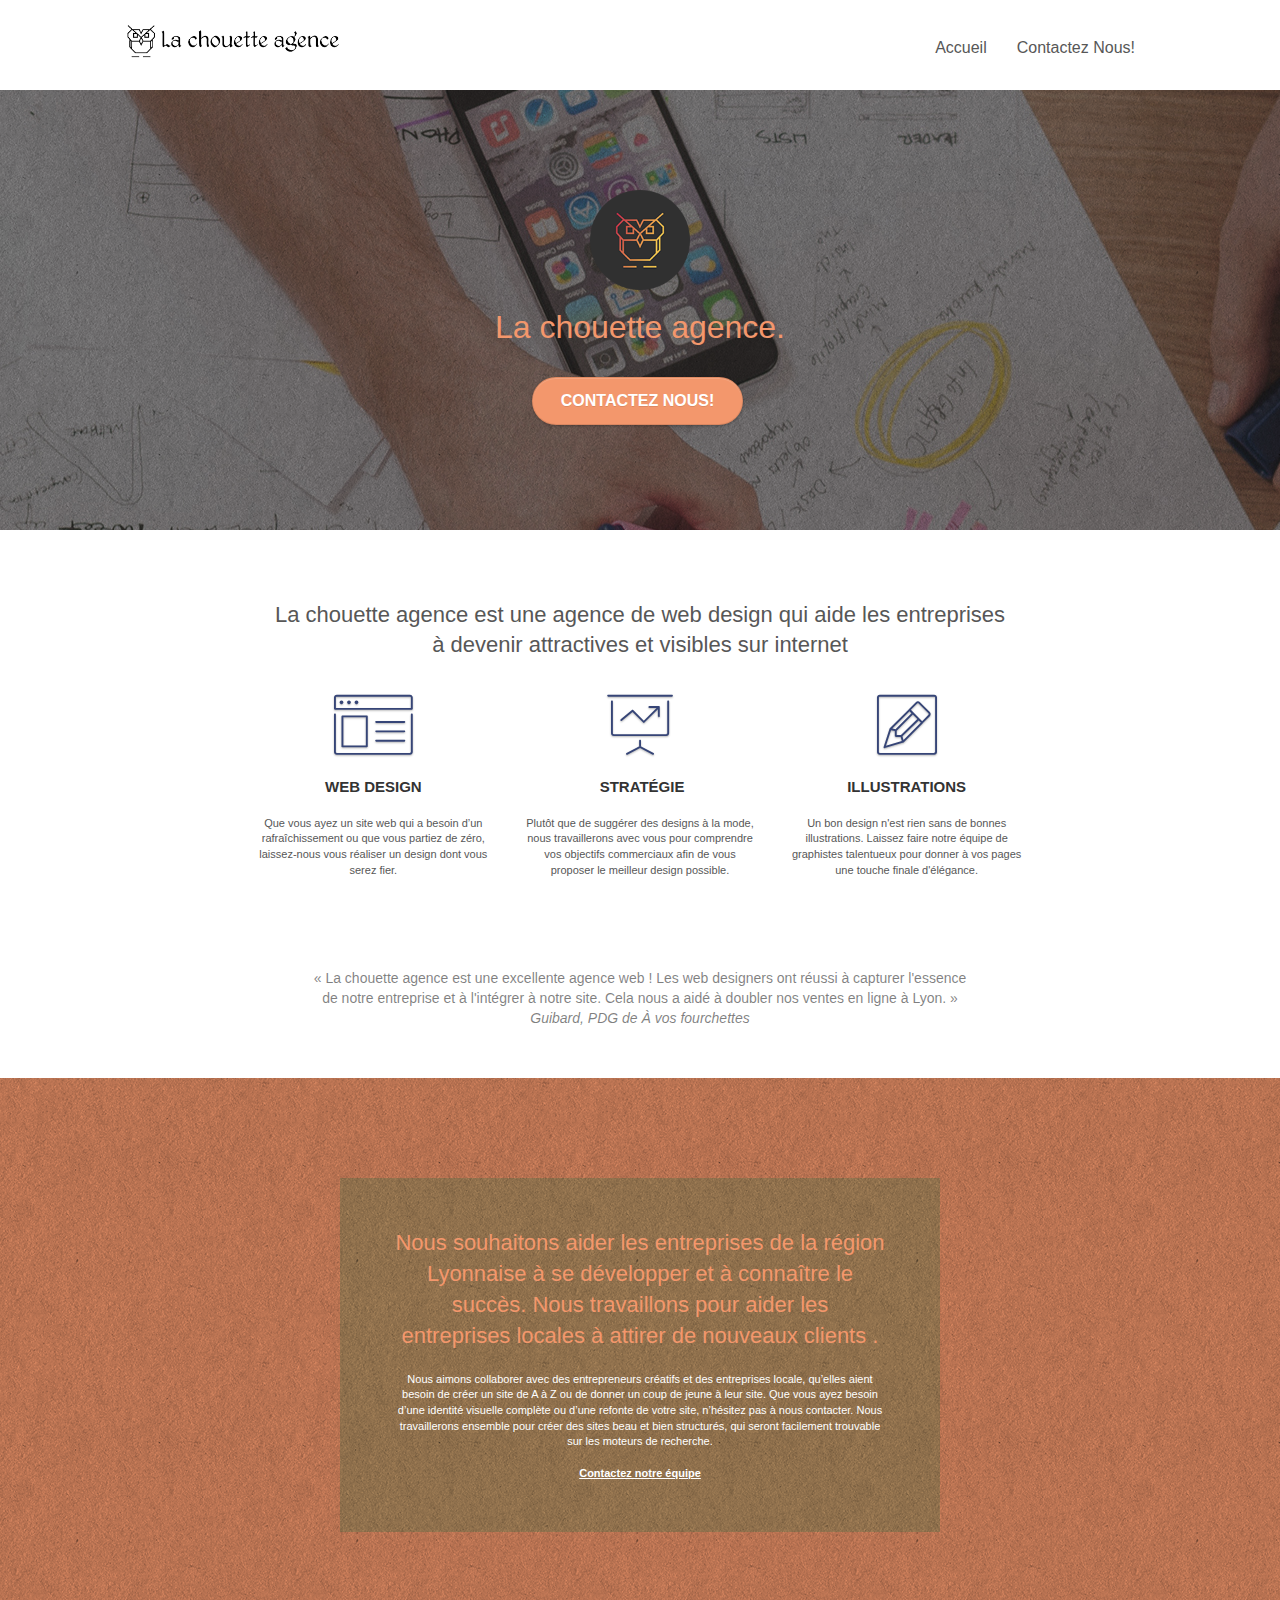
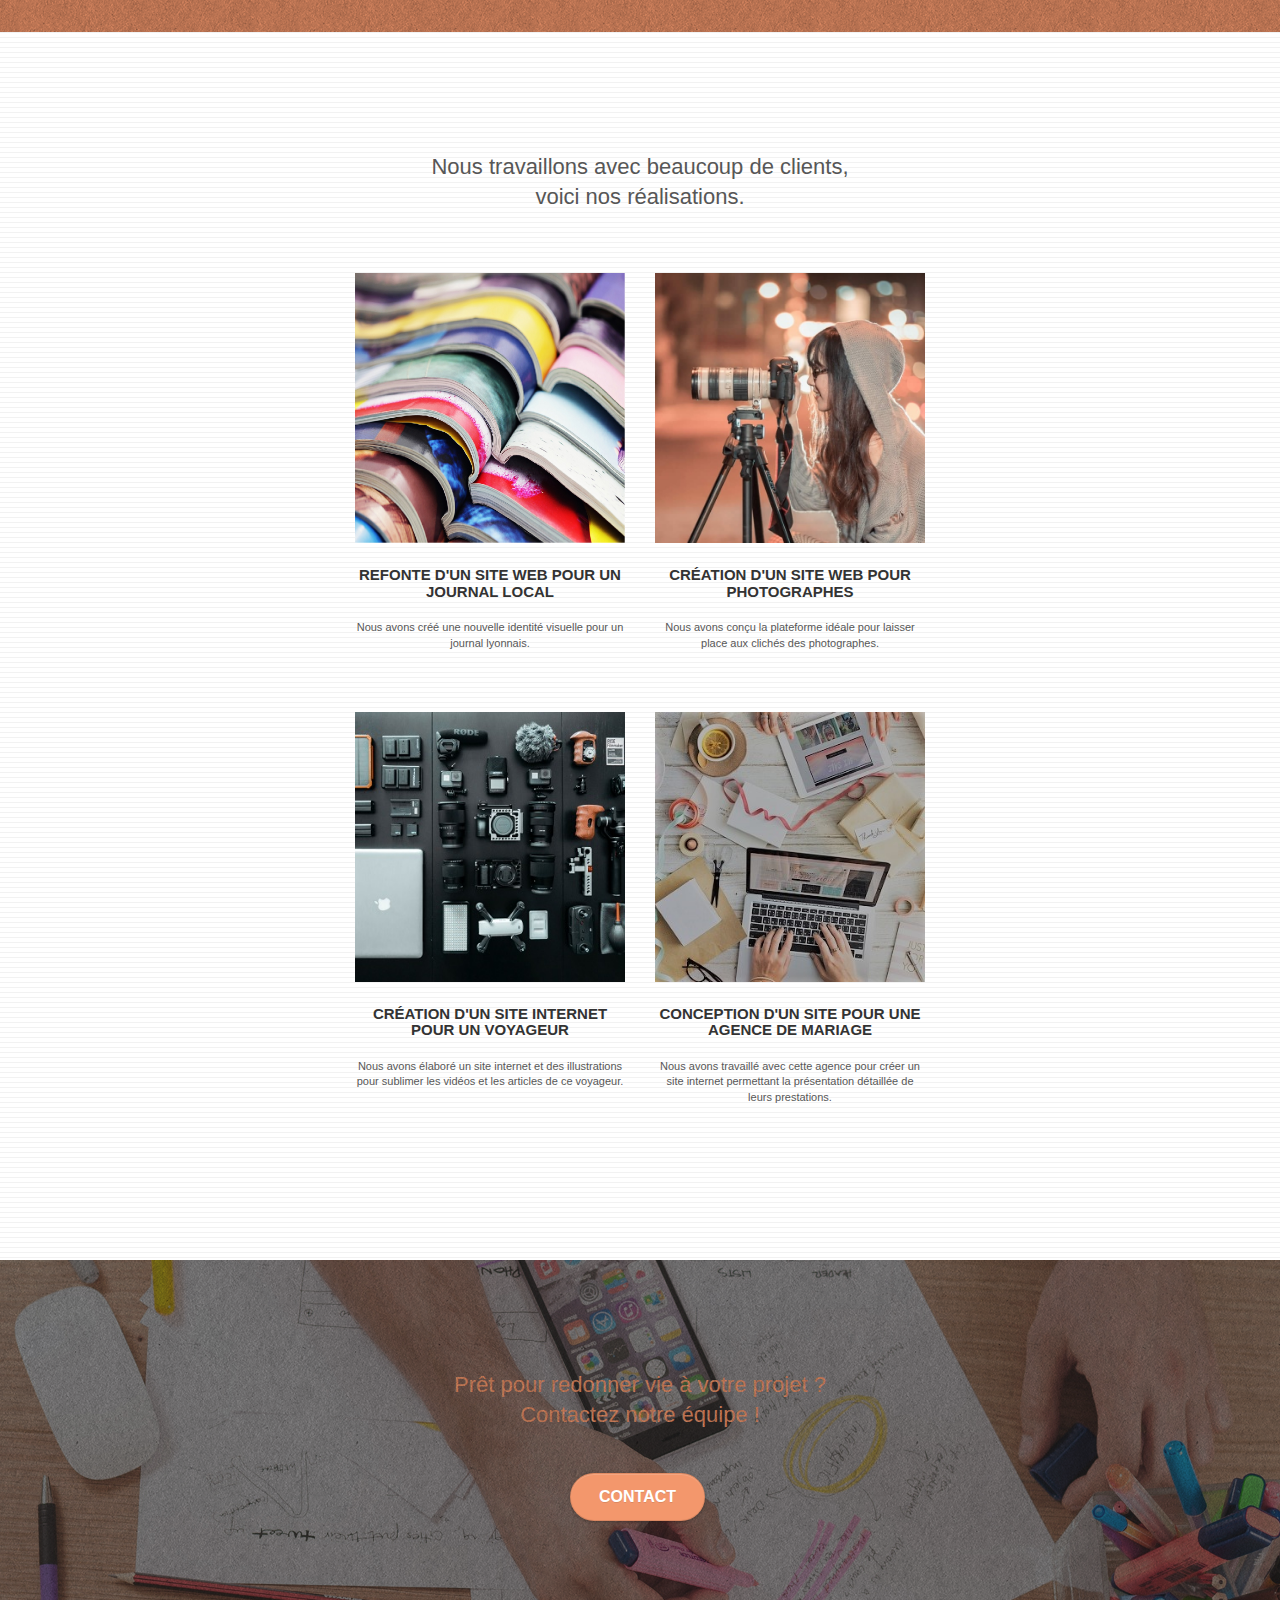
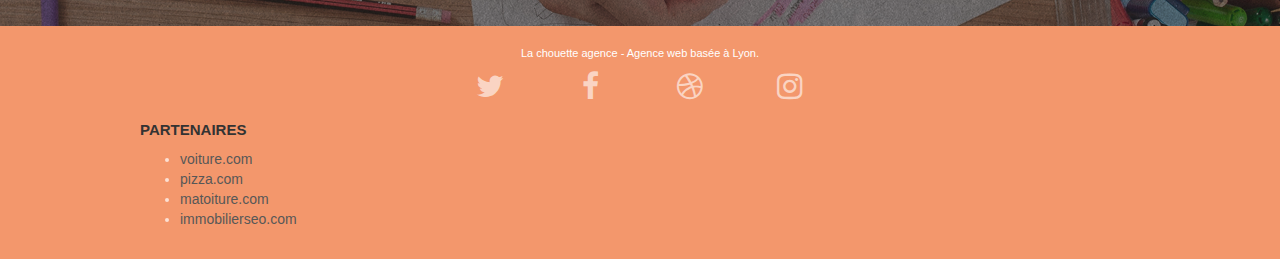
==== commit 2f6a45cf: "Ajout balise ajout lang ajout robot rmvl img/kwrds" ====
--- a/index.html
+++ b/index.html
@@ -1,12 +1,12 @@
 <!doctype html>
-<html lang="Default">
+<html lang="fr">
 <head>
     <meta charset="utf-8">
-    <meta name="keywords" content="seo, google, site web, site internet, agence design paris, agence design, agence design,agence design,agence design,agence design,agence design,agence design,agence design,agence design">
-    <meta name="description" content="">
+    <meta name="description" content="La Chouette Agence est une entreprise de web désign basée à Lyon qui vous aide à créer et optimisé vos sites web!">
     <meta name="viewport" content="width=device-width, initial-scale=1.0, viewport-fit=cover">
-    <link rel="shortcut icon" type="image/png" href="favicon.jpg">
-    
+	<meta name="robots" content="index">
+
+	<link rel="shortcut icon" type="image/png" href="favicon.jpg">
 	<link rel="stylesheet" type="text/css" href="./css/bootstrap.css">
 	<link rel="stylesheet" type="text/css" href="style.css">
 	<link rel="stylesheet" type="text/css" href="./css/font-awesome.css">
@@ -19,27 +19,18 @@
 	<script src="./js/jquery.touchSwipe.js" defer></script>
 	<script src="./js/gmaps.js"></script>
 
-    <title>.</title>
-
-    
-<!-- Analytics -->
- 
-<!-- Analytics END -->
-    
+    <title>La Chouette Agence</title>    
 </head>
 <body>
 <!-- Principal conteneur -->
-<div class="page-container">
-    
+<main class="page-container">
+
 <!-- bloc-0 -->
-<div class="bloc bgc-white l-bloc " id="bloc-0">
+<header class="bloc bgc-white l-bloc " id="bloc-0">
 	<div class="container bloc-sm">
-
 		<nav class="navbar row">
 			<div class="navbar-header">
-				<div class="keywords" style="color:#cccccc;font-size:1px;">Agence web à paris, stratégie web, web design, illustrations, design de site web, site web, web, internet, site internet, site</div>
-				<a class="navbar-brand" href="index.html"><img src="img/la-chouette-agence.png" alt="paris web design logo agence web meilleure agence" height="40" /></a>
-				<div class="keywords" style="color:#cccccc;font-size:1px;">Agence web à paris, stratégie web, web design, illustrations, design de site web, site web, web, internet, site internet, site</div>
+				<img src="img/la-chouette-agence.png" alt="La Chouette Agence" height="40"/></a>
 				<button id="nav-toggle" type="button" class="ui-navbar-toggle navbar-toggle" data-toggle="collapse" data-target=".navbar-1">
 					<span class="sr-only">Toggle navigation</span><span class="icon-bar"></span><span class="icon-bar"></span><span class="icon-bar"></span>
 				</button>
@@ -52,40 +43,39 @@
 					<li>
 					</li>
 					<li>
-						<a href="page2.html">page2 &gt;</a>
+						<a href="page2.html">Contactez Nous!</a>
 					</li>
 				</ul>
 			</div>
 		</nav>
 	</div>
-</div>
+</header>
 <!-- bloc-0 END -->
 
 <!-- bloc-1-presentation -->
-<div class="bloc bgc-dark-slate-blue bg-banniere d-bloc bg-t-edge bloc-bg-texture texture-paper b-parallax" id="bloc-1-hero">
+<section>
+<article class="bloc bgc-dark-slate-blue bg-banniere d-bloc bg-t-edge bloc-bg-texture texture-paper b-parallax" id="bloc-1-hero">
 	<div class="container bloc-lg">
 		<div class="row tight-width-whitespace">
 			<div class="col-sm-12">
-				<img src="img/logo.png" class="center-block image-resize-mode" width="100" alt="La chouette agence, agence web paris, création logo paris" />
+				<img src="img/logo.png" class="center-block image-resize-mode" width="100" alt="Logo de la chouette agence" />
 				<h1 class="text-center hero-bloc-text tc-white ">
 					La chouette agence.
 				</h1>
 				<div class="text-center">
-					<a href="page2.html" class="btn btn-lg btn-clean btn-rd cta-hero btn-atomic-tangerine" id="cta-hero">Contact</a>
-				</div>
-			</div>
-		</div>
-	</div>
-</div>
+					<a href="page2.html" class="btn btn-lg btn-clean btn-rd cta-hero btn-atomic-tangerine" id="cta-hero">Contactez nous!</a>
+				</div>
+			</div>
+		</div>
+	</div>
+</article>
 <!-- bloc-1-presentation END -->
 
 <!-- bloc-2-services -->
-<div class="bloc bgc-white l-bloc" id="bloc-2-services">
+<article class="bloc bgc-white l-bloc" id="bloc-2-services">
 	<div class="container bloc-md">
 		<div class="row">
-			<div class="col-sm-12 text-center">
-				<img alt="agence web, agence web paris, web design paris, stratégie web" src="img/title.png" />
-			</div>
+			<h2 class="text-center">La chouette agence est une agence de web design qui aide les entreprises <br>  à devenir attractives et visibles sur internet</h2>
 		</div>
 		<div class="row voffset-lg med-width-whitespace">
 			<div class="col-sm-4">
@@ -118,22 +108,27 @@
 					Illustrations
 				</h3>
 				<p class="text-center ">
-					Un bon design n'est rien sans de bonnes illustrations. Laissez faire notre équipe de graphistes talentueux pour donner à vos pages une touche finale d'élégance.
+					Un bon design n'est rien sans de bonnes illustrations. 
+					Laissez faire notre équipe de graphistes talentueux pour donner à vos pages une touche finale d'élégance.
 				</p>
 			</div>
 		</div>
 		<div class="row voffset-lg voffset">
 			<div class="col-xs-12 col-md-8 col-md-offset-2 text-center">
-				<img alt="agence web, agence web paris, web design paris, stratégie web" src="img/citation.png" />
-
-			</div>
-		</div>
-	</div>
-</div>
+				<q>
+				 La chouette agence est une excellente agence web ! Les web designers ont réussi à capturer l'essence de notre
+				  entreprise et à l'intégrer à notre site. Cela nous a aidé à doubler nos ventes en ligne à Lyon.
+				</q>
+				<cite>Guibard, PDG de À vos fourchettes</cite>
+					
+			</div>
+		</div>
+	</div>
+</article>
 <!-- bloc-2-services END -->
 
 <!-- bloc-3-what-i-do -->
-<div class="bloc tc-white bgc-atomic-tangerine bg-presentation d-bloc bloc-bg-texture texture-paper b-parallax" id="bloc-3-what-i-do">
+<article class="bloc tc-white bgc-atomic-tangerine bg-presentation d-bloc bloc-bg-texture texture-paper b-parallax" id="bloc-3-what-i-do">
 	<div class="container bloc-lg">
 		<div class="row tight-width-whitespace black-background">
 			<div class="col-sm-12">
@@ -146,15 +141,17 @@
 			</div>
 		</div>
 	</div>
-</div>
+</article>
 <!-- bloc-3-what-i-do END -->
 
 <!-- bloc-4-portfolio -->
-<div class="bloc bgc-white bg-lines-h2-bg bg-repeat l-bloc" id="bloc-4-portfolio">
+<article class="bloc bgc-white bg-lines-h2-bg bg-repeat l-bloc" id="bloc-4-portfolio">
 	<div class="container bloc-lg">
 		<div class="row">
 			<div class="col-sm-12 text-center">
-				<img alt="agence web, agence web paris, web design paris, stratégie web" src="img/title2.png" />
+				<h2>Nous travaillons avec beaucoup de clients,
+					<br>voici nos réalisations.
+				</h2>
 			</div>
 		</div>
 		<div class="row tight-width-whitespace portfolio-row">
@@ -198,11 +195,11 @@
 			</div>
 		</div>
 	</div>
-</div>
+</article>
 <!-- bloc-4-portfolio END -->
 
 <!-- bloc-5-cta -->
-<div class="bloc bgc-dark-slate-blue bg-banniere d-bloc bloc-bg-texture texture-paper" id="bloc-5-cta">
+<article class="bloc bgc-dark-slate-blue bg-banniere d-bloc bloc-bg-texture texture-paper" id="bloc-5-cta">
 	<div class="container bloc-lg">
 		<div class="row">
 			<h2 class="mg-md text-center tc-white">
@@ -213,11 +210,12 @@
 			</div>
 		</div>
 	</div>
-</div>
+</article>
+</section>
 <!-- bloc-5-cta END -->
 
 <!-- Footer - bloc-8 -->
-<div class="bloc bgc-atomic-tangerine d-bloc" id="bloc-8">
+<footer class="bloc bgc-atomic-tangerine d-bloc" id="bloc-8">
 	<div class="container bloc-sm">
 		<div class="row">
 			<div class="col-sm-12">
@@ -245,51 +243,23 @@
 							<a class="social" href="index.html"><span class="fa fa-instagram icon-md"></span></a>
 						</div>
 					</div>
-					<div class="keywords" style="color:#F3976C;">Agence web à paris, stratégie web, web design, illustrations, design de site web, site web, web, internet, site internet, site</div>
 				</div>
 				<div class="row">
 					<div class="col-sm-4">
-						Partenaires
-							<ul>
-								<li><a href="voiture.com">voiture.com</a></li>
-								<li><a href="pizza.com">pizza.com</a></li>
-								<li><a href="matoiture.com">matoiture.com</a></li>
-								<li><a href="immobilierseo.com">immobilierseo.com</a></li>
-							</ul>		
-					</div>
-					<div class="col-sm-4">
-						Annuaires liste 1
+						<h3>Partenaires</h3>
 						<ul>
-							<li><a href="annuaireagence.com">annuaireagence.com</a></li>
-							<li><a href="annuaireseo.com">annuaireseo.com</a></li>
-							<li><a href="annuairemarketing.com">annuairemarketing.com</a></li>
-							<li><a href="123seoture.com">123seo.com</a></li>
-							<li><a href="123site.com">123site.com</a></li>
-							<li><a href="annuairewordpress.com">annuairewordpress.com</a></li>
-							<li><a href="listeagence.com">listeagence.com</a></li>
-							<li><a href="meilleuresagencesparis.com">meilleuresagencesparis.com</a></li>
-							<li><a href="listeseo.com">listeseo.com</a></li>
-						</ul>
-					</div>
-					<div class="col-sm-4">
-						Annuaires liste 2
-						<ul>
-							<li><a href="betterseo.com">betterseo.com</a></li>
-							<li><a href="ameliorerseo.com">ameliorerseo.com</a></li>
-							<li><a href="seojuicelien.com">seojuicelien.com</a></li>
-							<li><a href="meilleursliens.com">meilleursliens.com</a></li>
-							<li><a href="liensagogo.com">liensagogo.com</a></li>
-							<li><a href="backlink.com">backlink.com</a></li>
-							<li><a href="linkjuiceannuaire.com">linkjuiceannuaire.com</a></li>
-							<li><a href="remontersurgoogle.com">remontersurgoogle.com</a></li>
-							<li><a href="vraiseofiable.com">vraiseofiable.com</a></li>
-						</ul>
-					</div>
-				</div>
-			</div>
-		</div>
-	</div>
-</div>
+							<li><a href="voiture.com">voiture.com</a></li>
+							<li><a href="pizza.com">pizza.com</a></li>
+							<li><a href="matoiture.com">matoiture.com</a></li>
+							<li><a href="immobilierseo.com">immobilierseo.com</a></li>
+						</ul>		
+					</div>
+				</div>
+			</div>
+		</div>
+	</div>
+  </footer>
+</main>
 <!-- Footer - bloc-8 END -->
 
 </div>
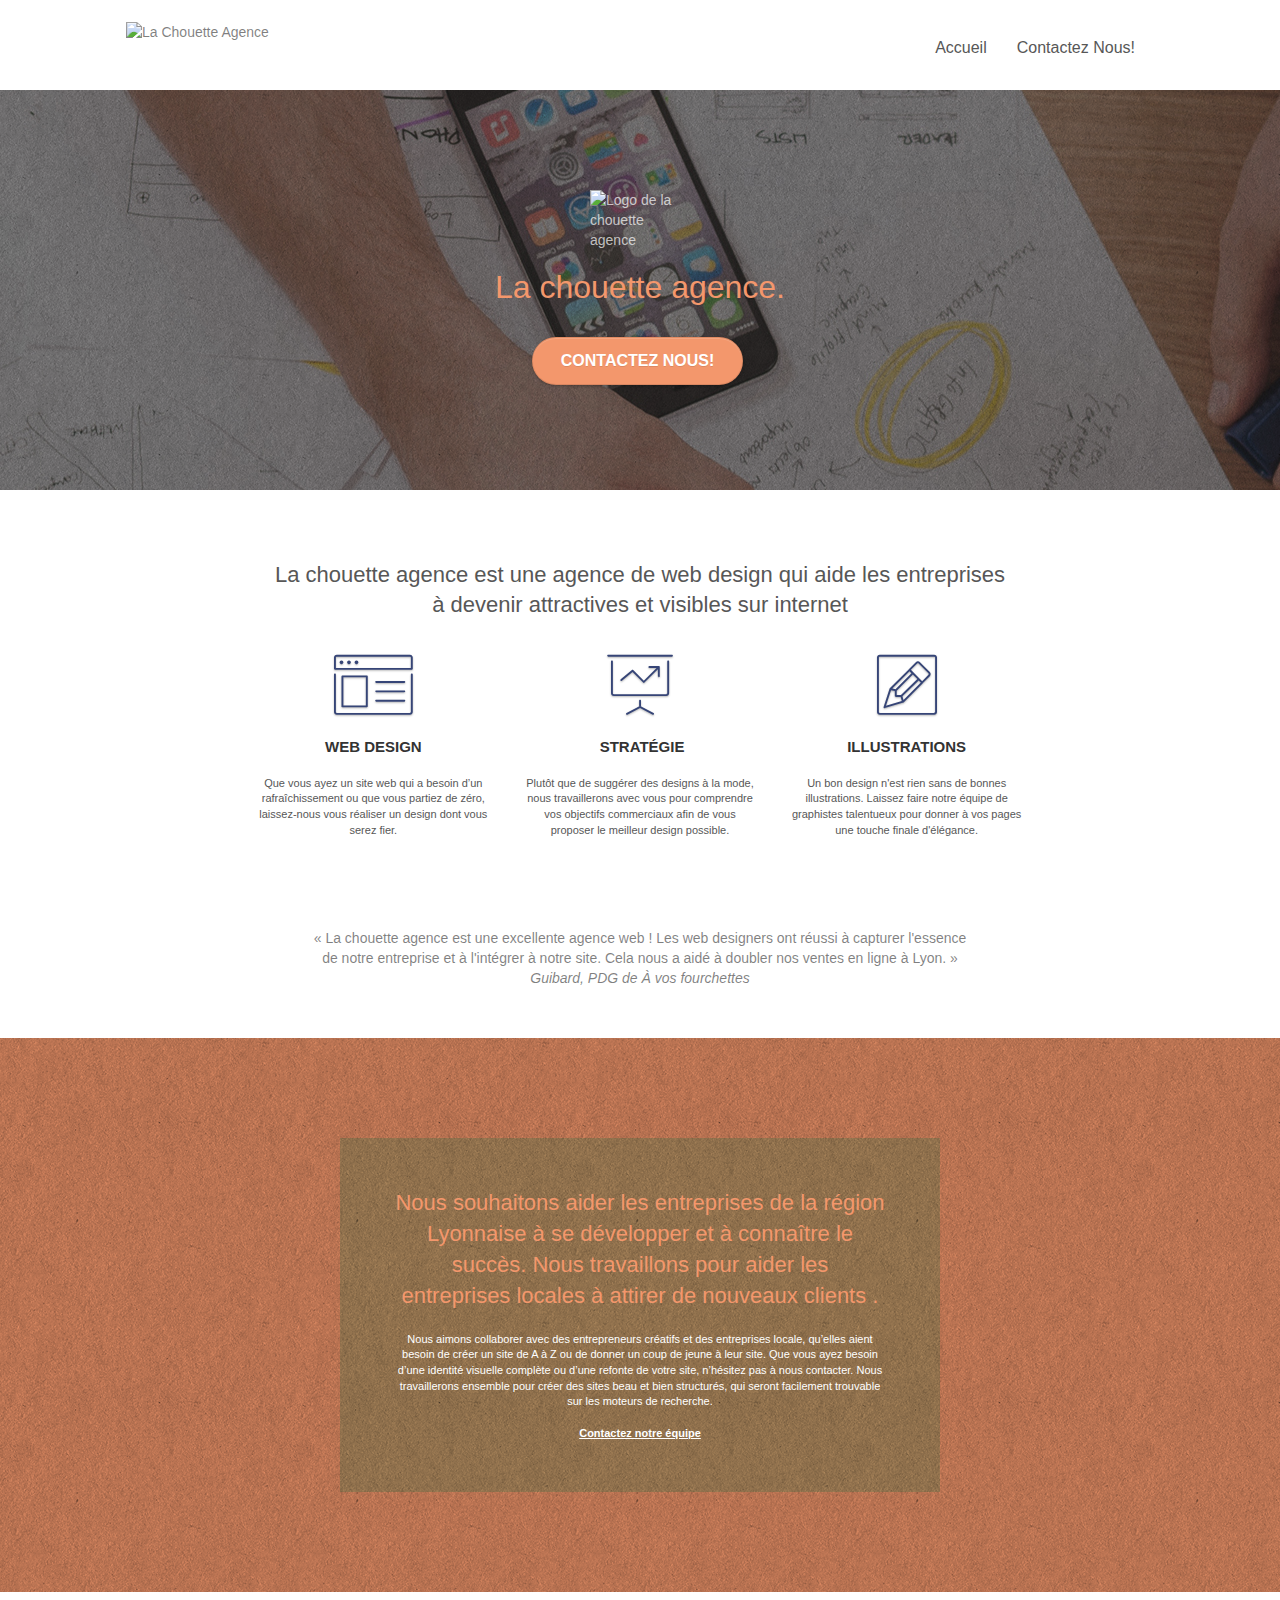
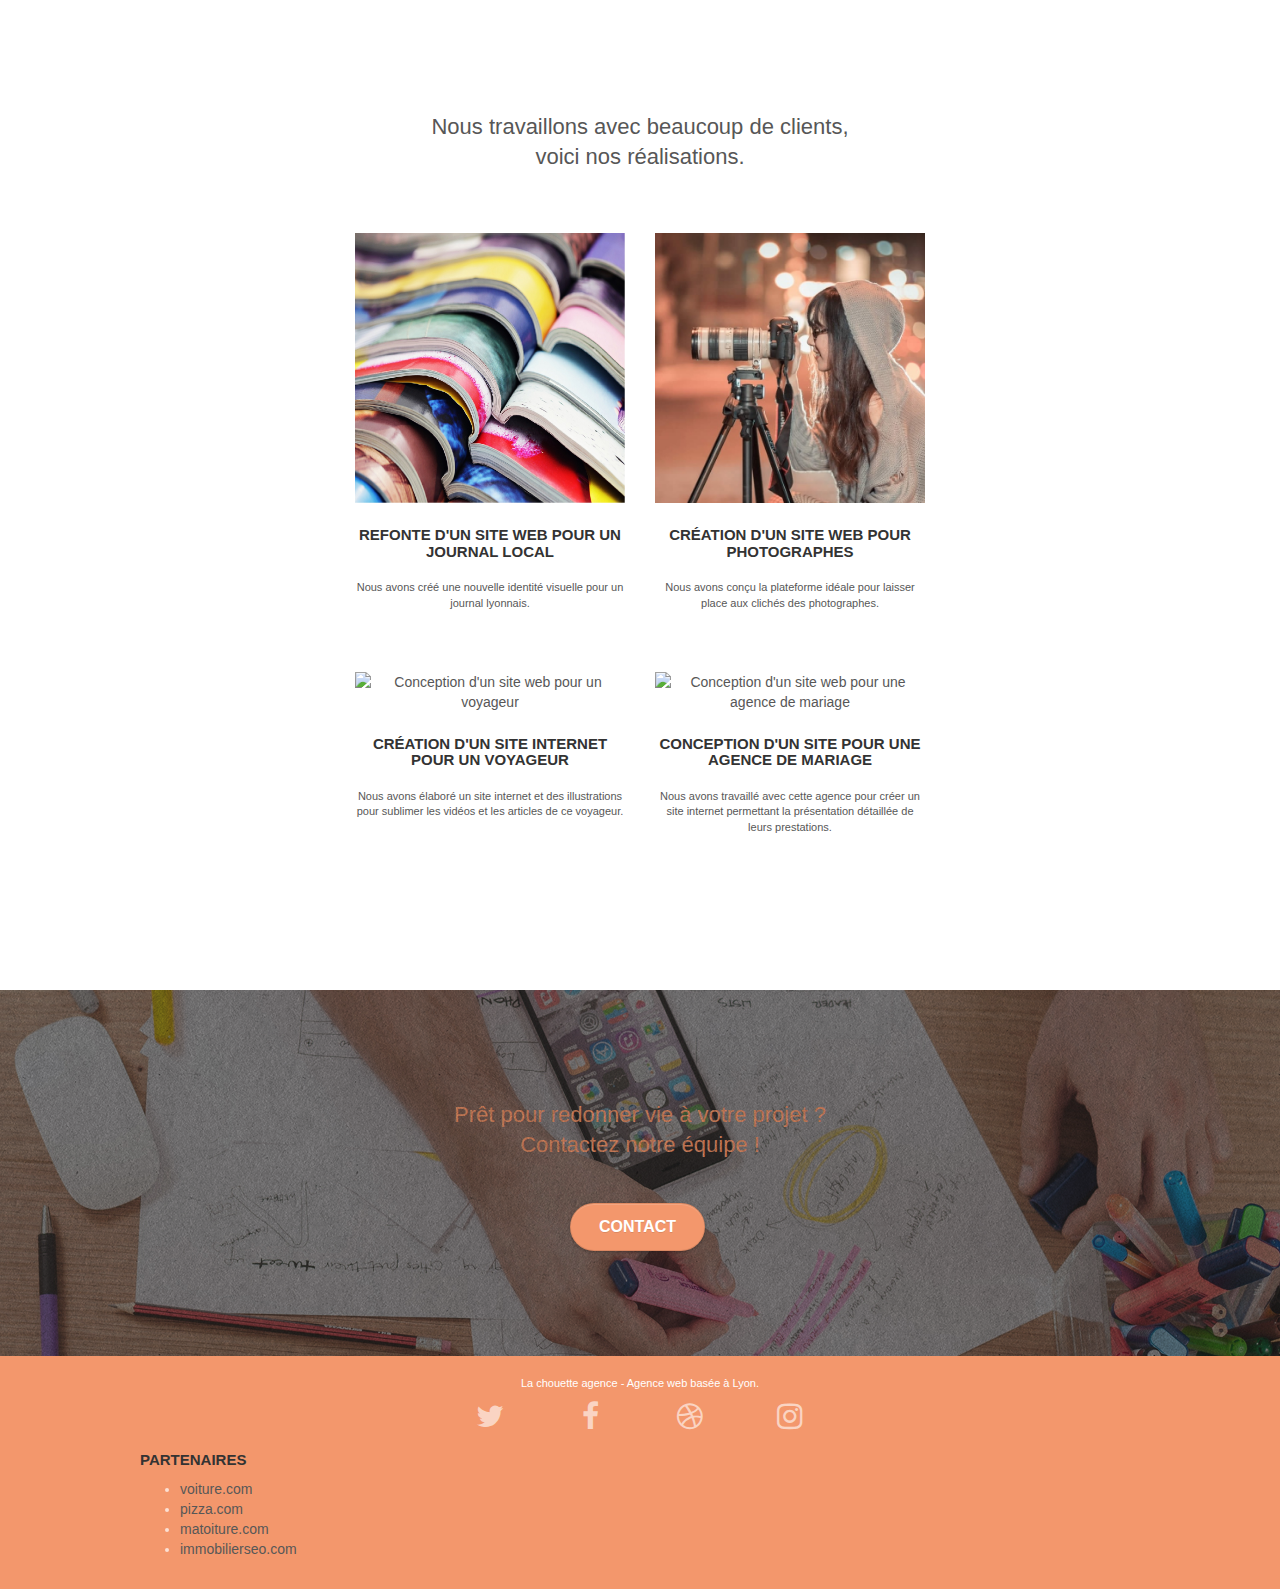
==== commit a1c97b7e: "Modifications image SRC + Format v2" ====
--- a/index.html
+++ b/index.html
@@ -6,11 +6,11 @@
     <meta name="viewport" content="width=device-width, initial-scale=1.0, viewport-fit=cover">
 	<meta name="robots" content="index">
 
-	<link rel="shortcut icon" type="image/png" href="favicon.jpg">
-	<link rel="stylesheet" type="text/css" href="./css/bootstrap.css">
-	<link rel="stylesheet" type="text/css" href="style.css">
-	<link rel="stylesheet" type="text/css" href="./css/font-awesome.css">
-	<link rel="stylesheet" type="text/css" href="./css/et-line.css">
+	<link rel="shortcut icon" type="image/png" href="favicon.jpg" defer>
+	<link rel="stylesheet" type="text/css" href="./css/bootstrap.css" defer>
+	<link rel="stylesheet" type="text/css" href="style.css" defer>
+	<link rel="stylesheet" type="text/css" href="./css/font-awesome.css" defer>
+	<link rel="stylesheet" type="text/css" href="./css/et-line.css" defer>
 	
     
 	<script src="./js/jquery-2.1.0.js"></script>
@@ -24,13 +24,12 @@
 <body>
 <!-- Principal conteneur -->
 <main class="page-container">
-
 <!-- bloc-0 -->
 <header class="bloc bgc-white l-bloc " id="bloc-0">
 	<div class="container bloc-sm">
 		<nav class="navbar row">
 			<div class="navbar-header">
-				<img src="img/la-chouette-agence.png" alt="La Chouette Agence" height="40"/></a>
+				<img src="img/la-chouette-agence.svg" alt="La Chouette Agence" height="40"/></a>
 				<button id="nav-toggle" type="button" class="ui-navbar-toggle navbar-toggle" data-toggle="collapse" data-target=".navbar-1">
 					<span class="sr-only">Toggle navigation</span><span class="icon-bar"></span><span class="icon-bar"></span><span class="icon-bar"></span>
 				</button>
@@ -58,7 +57,7 @@
 	<div class="container bloc-lg">
 		<div class="row tight-width-whitespace">
 			<div class="col-sm-12">
-				<img src="img/logo.png" class="center-block image-resize-mode" width="100" alt="Logo de la chouette agence" />
+				<img src="img/logo.svg" class="center-block image-resize-mode" width="100" alt="Logo de la chouette agence" />
 				<h1 class="text-center hero-bloc-text tc-white ">
 					La chouette agence.
 				</h1>
@@ -156,7 +155,8 @@
 		</div>
 		<div class="row tight-width-whitespace portfolio-row">
 			<div class="col-sm-6">
-				<a href="#" data-lightbox="img/1.jpg" data-gallery-id="gallery-1" data-caption="Refonte d'un site web pour un journal local" data-frame="snapshot-lb"><img src="img/1.jpg" alt="paris web design logo agence web meilleure agence et refonte site web journal" class="img-responsive portfolio-thumb" /></a>
+				<a href="#" data-lightbox="img/1.jpg" data-gallery-id="gallery-1" data-caption="Refonte d'un site web pour un journal local" data-frame="snapshot-lb"><img src="img/1.jpg" 
+					alt="Redesign et optimisation d'un site de journal lyonnais" class="img-responsive portfolio-thumb" /></a>
 				<h3 class="mg-md text-center">
 					Refonte d'un site web pour un journal local
 				</h3>
@@ -165,7 +165,8 @@
 				</p>
 			</div>
 			<div class="col-sm-6">
-				<a href="#" data-lightbox="img/2.jpg" data-gallery-id="gallery-1" data-caption="Création d'un site web pour photographes" data-frame="snapshot-lb"><img src="img/2.jpg" class="img-responsive portfolio-thumb" alt="paris web design logo agence web meilleure agence, Création d'un site web pour photographes" /></a>
+				<a href="#" data-lightbox="img/2.jpg" data-gallery-id="gallery-1" data-caption="Création d'un site web pour photographes" data-frame="snapshot-lb"><img src="img/2.jpg" class="img-responsive portfolio-thumb" 
+					alt="Conception site internet pour photographie" /></a>
 				<h3 class="mg-md text-center">
 					Création d'un site web pour photographes
 				</h3>
@@ -176,7 +177,8 @@
 		</div>
 		<div class="row tight-width-whitespace portfolio-row">
 			<div class="col-sm-6">
-				<a href="#" data-lightbox="img/3.bmp" data-gallery-id="gallery-1" data-caption="Création d'un site internet pour un voyageur" data-frame="snapshot-lb"><img src="img/3.bmp" class="img-responsive portfolio-thumb" alt="paris web design logo agence web meilleure agence, Création d'un site web pour voyageur"/></a>
+				<a href="#" data-lightbox="img/3.jpg" data-gallery-id="gallery-1" data-caption="Création d'un site internet pour un voyageur" data-frame="snapshot-lb"><img src="img/3.jpg" class="img-responsive portfolio-thumb" 
+					alt="Conception d'un site web pour un voyageur"/></a>
 				<h3 class="mg-md text-center">
 					Création d'un site internet pour un voyageur
 				</h3>
@@ -185,7 +187,8 @@
 				</p>
 			</div>
 			<div class="col-sm-6">
-				<a href="#" data-lightbox="img/4.bmp" data-gallery-id="gallery-1" data-caption="Conception d'un site pour une agence de mariage" data-frame="snapshot-lb"><img src="img/4.bmp" class="img-responsive portfolio-thumb" alt="paris web design logo agence web meilleure agence, Création d'un site web pour agence de mariage" /></a>
+				<a href="#" data-lightbox="img/4.jpg" data-gallery-id="gallery-1" data-caption="Conception d'un site pour une agence de mariage" data-frame="snapshot-lb"><img src="img/4.jpg" class="img-responsive portfolio-thumb" 
+					alt="Conception d'un site web pour une agence de mariage" /></a>
 				<h3 class="mg-md text-center">
 					Conception d'un site pour une agence de mariage
 				</h3>
--- a/style.css
+++ b/style.css
@@ -810,11 +810,11 @@
 }
 
 .bg-dots-bg {
-    background-image: url("img/dots-bg.png");
+    background-image: url("img/dots-bg.jpg");
 }
 
 .bg-lines-h2-bg {
-    background-image: url("img/lines-h2-bg.png");
+    background-image: url("img/lines-h2-bg.jpg");
 }
 
 .bg-banniere {
@@ -822,7 +822,7 @@
 }
 
 .bg-presentation {
-    background-image: url("img/image-de-presentation.bmp");
+    background-image: url("img/image-de-presentation.jpg");
 }
 
 @media (max-width: 1024px) {
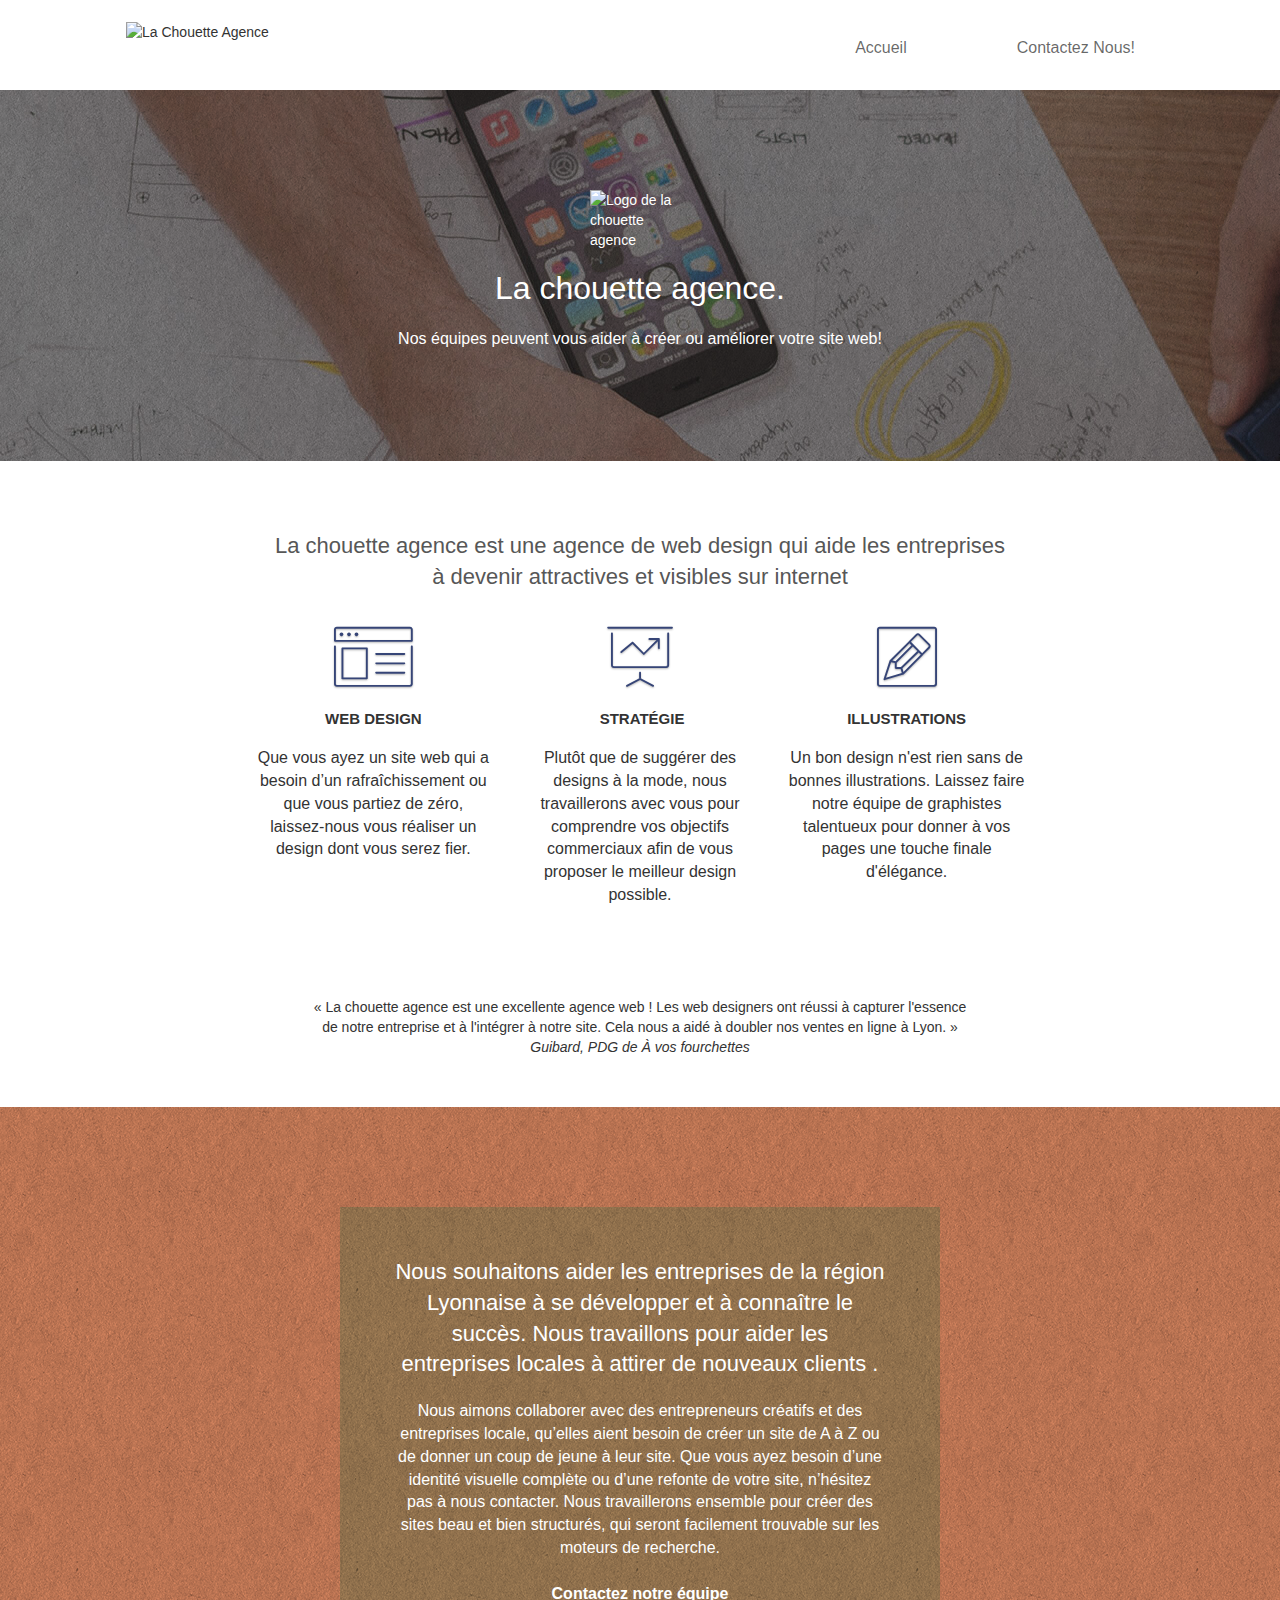
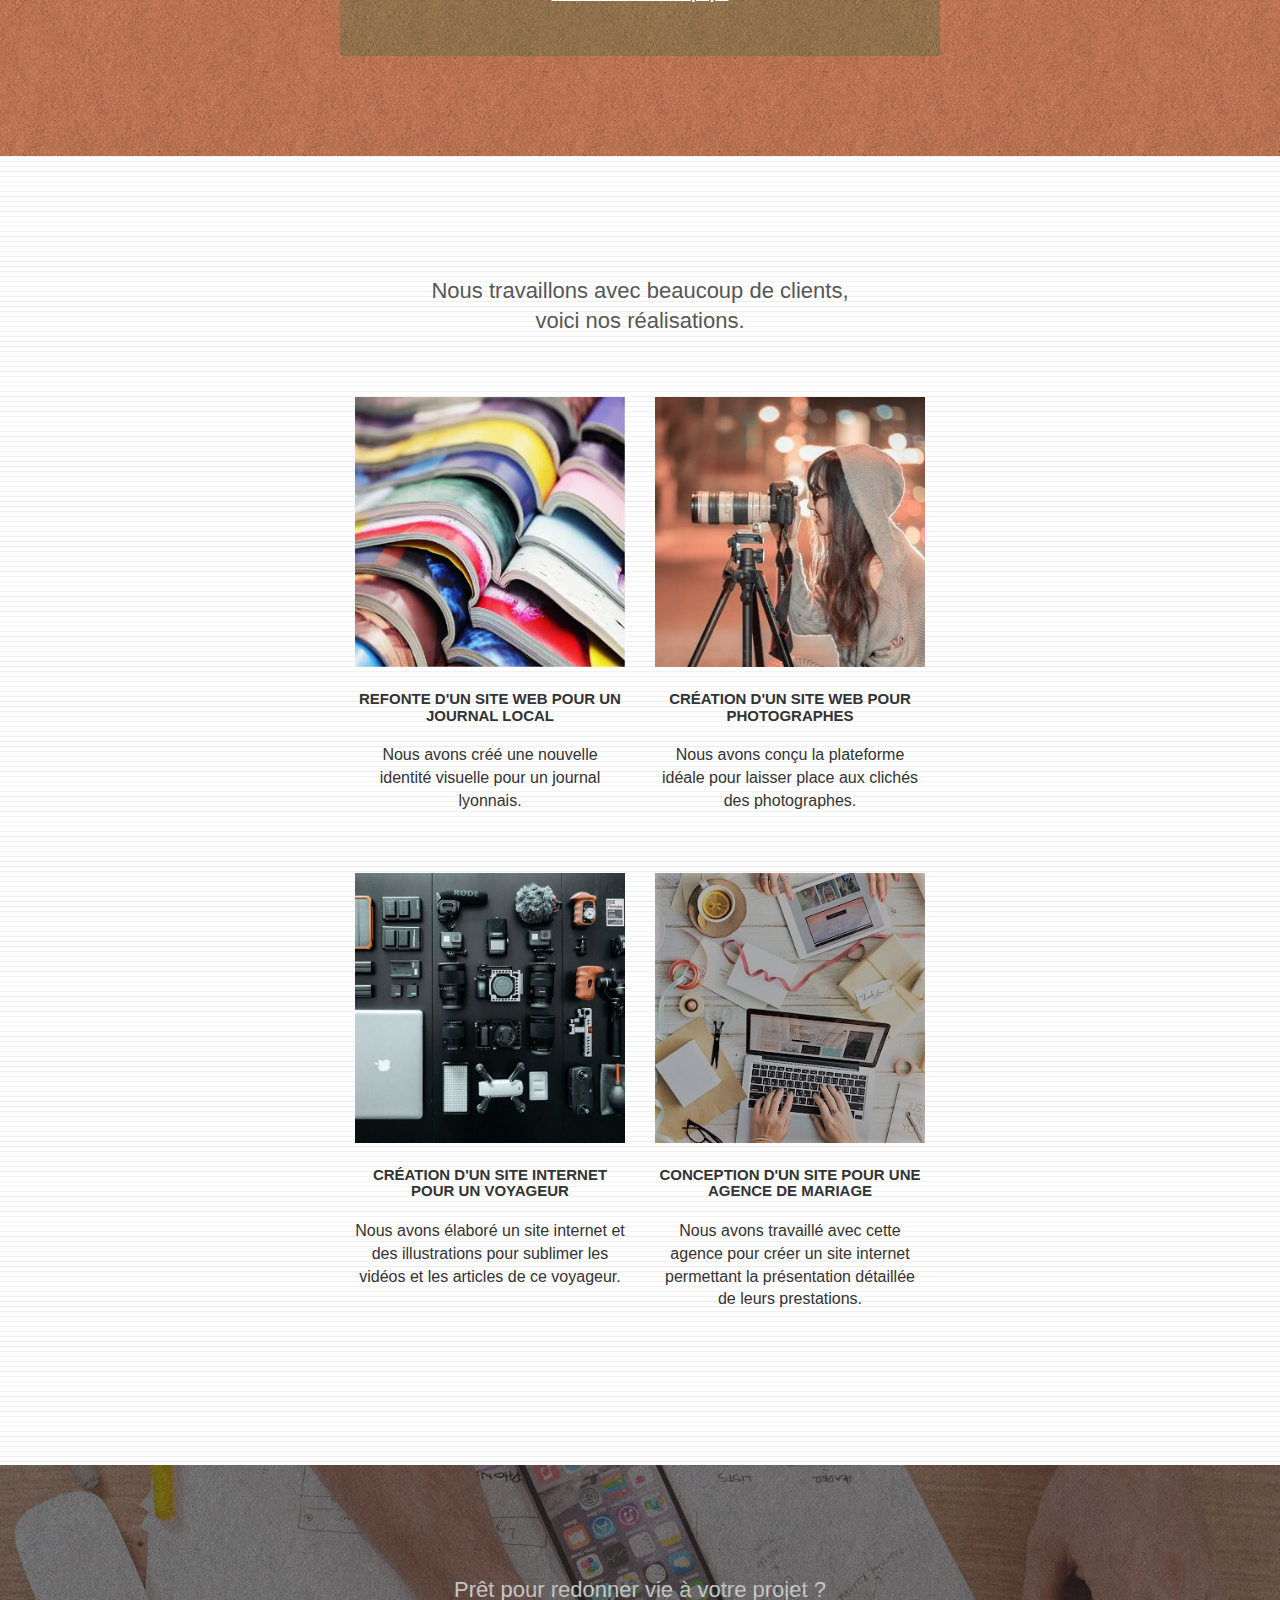
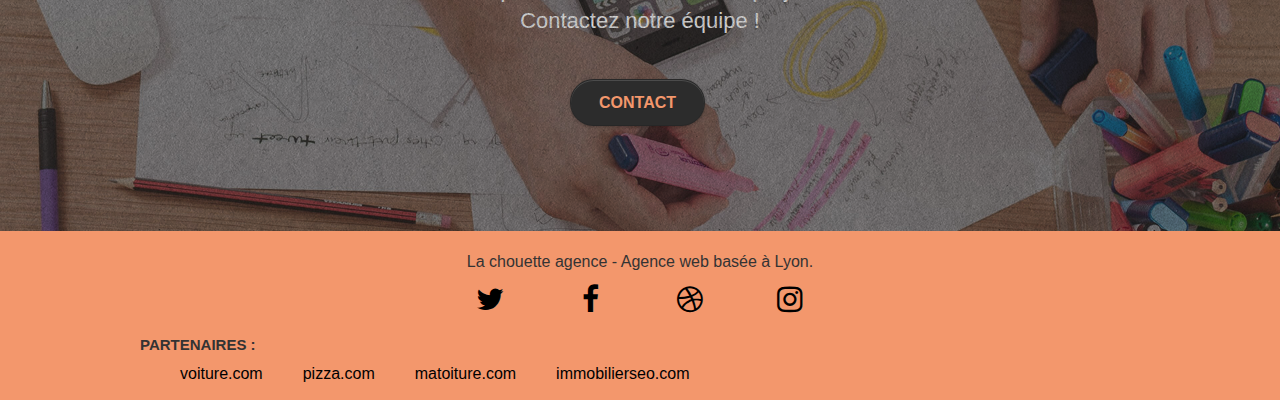
==== commit 9a09f3af: "Changements Contraste/Footer" ====
--- a/index.html
+++ b/index.html
@@ -4,22 +4,14 @@
     <meta charset="utf-8">
     <meta name="description" content="La Chouette Agence est une entreprise de web désign basée à Lyon qui vous aide à créer et optimisé vos sites web!">
     <meta name="viewport" content="width=device-width, initial-scale=1.0, viewport-fit=cover">
-	<meta name="robots" content="index">
-
-	<link rel="shortcut icon" type="image/png" href="favicon.jpg" defer>
-	<link rel="stylesheet" type="text/css" href="./css/bootstrap.css" defer>
-	<link rel="stylesheet" type="text/css" href="style.css" defer>
-	<link rel="stylesheet" type="text/css" href="./css/font-awesome.css" defer>
-	<link rel="stylesheet" type="text/css" href="./css/et-line.css" defer>
-	
-    
-	<script src="./js/jquery-2.1.0.js"></script>
-	<script src="./js/bootstrap.js"></script>
-	<script src="./js/blocs.js"></script>
-	<script src="./js/jquery.touchSwipe.js" defer></script>
-	<script src="./js/gmaps.js"></script>
-
-    <title>La Chouette Agence</title>    
+	<meta name="robots" content="index, follow">
+
+	<link rel="shortcut icon" type="image/png" href="favicon.jpg">
+	<link rel="stylesheet" type="text/css" href="./css/bootstrap-min.css">
+	<link rel="stylesheet" type="text/css" href="style.css">
+	<link rel="stylesheet" type="text/css" href="./css/font-awesome-min.css" >
+	<link rel="stylesheet" type="text/css" href="./css/et-line-min.css" >
+    <title>La Chouette Agence entreprise de web design Lyonaise</title>    
 </head>
 <body>
 <!-- Principal conteneur -->
@@ -42,7 +34,7 @@
 					<li>
 					</li>
 					<li>
-						<a href="page2.html">Contactez Nous!</a>
+						<a href="contactez-un-webdesigner.html">Contactez Nous!</a>
 					</li>
 				</ul>
 			</div>
@@ -62,7 +54,7 @@
 					La chouette agence.
 				</h1>
 				<div class="text-center">
-					<a href="page2.html" class="btn btn-lg btn-clean btn-rd cta-hero btn-atomic-tangerine" id="cta-hero">Contactez nous!</a>
+					<p>Nos équipes peuvent vous aider à créer ou améliorer votre site web!</p>
 				</div>
 			</div>
 		</div>
@@ -209,7 +201,7 @@
 				Prêt pour redonner vie à votre projet ?<br>Contactez notre équipe !
 			</h2>
 			<div class="col-sm-12 text-center">
-				<a href="page2.html" class="btn btn-atomic-tangerine btn-clean btn-rd btn-lg cta-hero">Contact</a>
+				<a href="contactez-un-webdesigner.html" class="btn btn-atomic-tangerine btn-clean btn-rd btn-lg cta-hero">Contact</a>
 			</div>
 		</div>
 	</div>
@@ -218,38 +210,38 @@
 <!-- bloc-5-cta END -->
 
 <!-- Footer - bloc-8 -->
-<footer class="bloc bgc-atomic-tangerine d-bloc" id="bloc-8">
+<footer class="bloc bgc-atomic-tangerine" id="bloc-8">
 	<div class="container bloc-sm">
 		<div class="row">
 			<div class="col-sm-12">
-				<p class="text-center white">
+				<p class="text-center">
 					La chouette agence - Agence web basée à Lyon.<br>
 				</p>
 				<div class="row row-no-gutters social">
 					<div class="col-sm-3">
 						<div class="text-center">
-							<a class="social" href="index.html"><span class="fa fa-twitter icon-md"></span></a>
-						</div>
-					</div>
-					<div class="col-sm-3">
-						<div class="text-center">
-							<a class="social" href="index.html"><span class="fa fa-facebook icon-md"></span></a>
-						</div>
-					</div>
-					<div class="col-sm-3">
-						<div class="text-center">
-							<a class="social" href="index.html"><span class="fa fa-dribbble icon-md"></span></a>
-						</div>
-					</div>
-					<div class="col-sm-3">
-						<div class="text-center">
-							<a class="social" href="index.html"><span class="fa fa-instagram icon-md"></span></a>
+							<a class="social" href="#"><span class="fa fa-twitter icon-md"></span></a>
+						</div>
+					</div>
+					<div class="col-sm-3">
+						<div class="text-center">
+							<a class="social" href="#"><span class="fa fa-facebook icon-md"></span></a>
+						</div>
+					</div>
+					<div class="col-sm-3">
+						<div class="text-center">
+							<a class="social" href="#"><span class="fa fa-dribbble icon-md"></span></a>
+						</div>
+					</div>
+					<div class="col-sm-3">
+						<div class="text-center">
+							<a class="social" href="#"><span class="fa fa-instagram icon-md"></span></a>
 						</div>
 					</div>
 				</div>
 				<div class="row">
-					<div class="col-sm-4">
-						<h3>Partenaires</h3>
+					<div class="col-sm-4 Partenaires">
+						<h3>Partenaires :</h3>
 						<ul>
 							<li><a href="voiture.com">voiture.com</a></li>
 							<li><a href="pizza.com">pizza.com</a></li>
@@ -262,6 +254,13 @@
 		</div>
 	</div>
   </footer>
+
+  <script src="./js/jquery-2.1.0-min.js"> defer</script>
+  <script src="./js/bootstrap-min.js"> defer</script>
+  <script src="./js/blocs-min.js"> defer</script>
+  <script src="./js/jquery.touchswipe-min.js"> defer</script>
+  <script src="./js/gmaps-min.js"> defer</script>
+
 </main>
 <!-- Footer - bloc-8 END -->
 
--- a/style.css
+++ b/style.css
@@ -191,11 +191,6 @@
 .d-bloc .panel .btn-wire:hover {
     color: rgba(0, 0, 0, .7);
     border-color: rgba(0, 0, 0, .3);
-}
-
-.d-bloc .panel,
-.l-bloc {
-    color: rgba(0, 0, 0, .5);
 }
 
 .d-bloc .panel button:hover,
@@ -645,13 +640,43 @@
 h4,
 h5,
 h6,
-p,
 label,
-.btn,
-a {
+.btn
+ {
     font-family: "helvetica";
     font-weight: 400;
     color: #575757!important;
+}
+
+a  {
+    color: rgb(0, 0, 0);
+    font-size: 16px;
+} 
+
+.Partenaire {
+    display: flex;
+    width: 100%;
+    justify-content: center;
+    align-items: center;
+    align-content: center;
+    text-align: center;
+    margin-top: 40px;
+    margin-left: -50px;
+}
+
+
+
+ul {
+    display: flex;
+    flex-direction: row;
+    list-style-type: none;
+    margin-bottom: -6px;
+    margin-left: -40px;
+}
+
+
+li {
+    padding-left: 40px;
 }
 
 .container {
@@ -677,7 +702,11 @@
 }
 
 p {
-    font-size: 11px;
+    font-size: 16px;
+}
+
+#bloc-1-hero {
+    color: #ffffff;
 }
 
 .tight-width-whitespace {
@@ -775,16 +804,16 @@
 }
 
 .tc-white {
+    color: #ffffff!important;
+}
+
+.btn-atomic-tangerine {
+    background: #2c2c2c;
     color: #F3976C!important;
 }
 
-.btn-atomic-tangerine {
-    background: #F3976C;
-    color: #FFFFFF!important;
-}
-
 .btn-atomic-tangerine:hover {
-    background: #c27956!important;
+    background: #5f5e5e!important;
     color: #FFFFFF!important;
 }
 
--- a/css/et-line-min.css
+++ b/css/et-line-min.css
@@ -0,0 +1 @@
+@font-face{font-family:et-line;src:url(../fonts/et-line.eot);src:url(../fonts/et-line.eot?#iefix) format('embedded-opentype'),url(../fonts/et-line.woff) format('woff'),url(../fonts/et-line.ttf) format('truetype'),url(../fonts/et-line.svg#et-line) format('svg');font-weight:400;font-style:normal}.et-icon-adjustments,.et-icon-alarmclock,.et-icon-anchor,.et-icon-aperture,.et-icon-attachment,.et-icon-bargraph,.et-icon-basket,.et-icon-beaker,.et-icon-bike,.et-icon-book-open,.et-icon-briefcase,.et-icon-browser,.et-icon-calendar,.et-icon-camera,.et-icon-caution,.et-icon-chat,.et-icon-circle-compass,.et-icon-clipboard,.et-icon-clock,.et-icon-cloud,.et-icon-compass,.et-icon-desktop,.et-icon-dial,.et-icon-document,.et-icon-documents,.et-icon-download,.et-icon-dribbble,.et-icon-edit,.et-icon-envelope,.et-icon-expand,.et-icon-facebook,.et-icon-flag,.et-icon-focus,.et-icon-gears,.et-icon-genius,.et-icon-gift,.et-icon-global,.et-icon-globe,.et-icon-googleplus,.et-icon-grid,.et-icon-happy,.et-icon-hazardous,.et-icon-heart,.et-icon-hotairballoon,.et-icon-hourglass,.et-icon-key,.et-icon-laptop,.et-icon-layers,.et-icon-lifesaver,.et-icon-lightbulb,.et-icon-linegraph,.et-icon-linkedin,.et-icon-lock,.et-icon-magnifying-glass,.et-icon-map,.et-icon-map-pin,.et-icon-megaphone,.et-icon-mic,.et-icon-mobile,.et-icon-newspaper,.et-icon-notebook,.et-icon-paintbrush,.et-icon-paperclip,.et-icon-pencil,.et-icon-phone,.et-icon-picture,.et-icon-pictures,.et-icon-piechart,.et-icon-presentation,.et-icon-pricetags,.et-icon-printer,.et-icon-profile-female,.et-icon-profile-male,.et-icon-puzzle,.et-icon-quote,.et-icon-recycle,.et-icon-refresh,.et-icon-ribbon,.et-icon-rss,.et-icon-sad,.et-icon-scissors,.et-icon-scope,.et-icon-search,.et-icon-shield,.et-icon-speedometer,.et-icon-strategy,.et-icon-streetsign,.et-icon-tablet,.et-icon-target,.et-icon-telescope,.et-icon-toolbox,.et-icon-tools,.et-icon-tools-2,.et-icon-trophy,.et-icon-tumblr,.et-icon-twitter,.et-icon-upload,.et-icon-video,.et-icon-wallet,.et-icon-wine{font-family:et-line;speak:none;font-style:normal;font-weight:400;font-variant:normal;text-transform:none;line-height:1;-webkit-font-smoothing:antialiased;-moz-osx-font-smoothing:grayscale;display:inline-block}.et-icon-mobile:before{content:"\e000"}.et-icon-laptop:before{content:"\e001"}.et-icon-desktop:before{content:"\e002"}.et-icon-tablet:before{content:"\e003"}.et-icon-phone:before{content:"\e004"}.et-icon-document:before{content:"\e005"}.et-icon-documents:before{content:"\e006"}.et-icon-search:before{content:"\e007"}.et-icon-clipboard:before{content:"\e008"}.et-icon-newspaper:before{content:"\e009"}.et-icon-notebook:before{content:"\e00a"}.et-icon-book-open:before{content:"\e00b"}.et-icon-browser:before{content:"\e00c"}.et-icon-calendar:before{content:"\e00d"}.et-icon-presentation:before{content:"\e00e"}.et-icon-picture:before{content:"\e00f"}.et-icon-pictures:before{content:"\e010"}.et-icon-video:before{content:"\e011"}.et-icon-camera:before{content:"\e012"}.et-icon-printer:before{content:"\e013"}.et-icon-toolbox:before{content:"\e014"}.et-icon-briefcase:before{content:"\e015"}.et-icon-wallet:before{content:"\e016"}.et-icon-gift:before{content:"\e017"}.et-icon-bargraph:before{content:"\e018"}.et-icon-grid:before{content:"\e019"}.et-icon-expand:before{content:"\e01a"}.et-icon-focus:before{content:"\e01b"}.et-icon-edit:before{content:"\e01c"}.et-icon-adjustments:before{content:"\e01d"}.et-icon-ribbon:before{content:"\e01e"}.et-icon-hourglass:before{content:"\e01f"}.et-icon-lock:before{content:"\e020"}.et-icon-megaphone:before{content:"\e021"}.et-icon-shield:before{content:"\e022"}.et-icon-trophy:before{content:"\e023"}.et-icon-flag:before{content:"\e024"}.et-icon-map:before{content:"\e025"}.et-icon-puzzle:before{content:"\e026"}.et-icon-basket:before{content:"\e027"}.et-icon-envelope:before{content:"\e028"}.et-icon-streetsign:before{content:"\e029"}.et-icon-telescope:before{content:"\e02a"}.et-icon-gears:before{content:"\e02b"}.et-icon-key:before{content:"\e02c"}.et-icon-paperclip:before{content:"\e02d"}.et-icon-attachment:before{content:"\e02e"}.et-icon-pricetags:before{content:"\e02f"}.et-icon-lightbulb:before{content:"\e030"}.et-icon-layers:before{content:"\e031"}.et-icon-pencil:before{content:"\e032"}.et-icon-tools:before{content:"\e033"}.et-icon-tools-2:before{content:"\e034"}.et-icon-scissors:before{content:"\e035"}.et-icon-paintbrush:before{content:"\e036"}.et-icon-magnifying-glass:before{content:"\e037"}.et-icon-circle-compass:before{content:"\e038"}.et-icon-linegraph:before{content:"\e039"}.et-icon-mic:before{content:"\e03a"}.et-icon-strategy:before{content:"\e03b"}.et-icon-beaker:before{content:"\e03c"}.et-icon-caution:before{content:"\e03d"}.et-icon-recycle:before{content:"\e03e"}.et-icon-anchor:before{content:"\e03f"}.et-icon-profile-male:before{content:"\e040"}.et-icon-profile-female:before{content:"\e041"}.et-icon-bike:before{content:"\e042"}.et-icon-wine:before{content:"\e043"}.et-icon-hotairballoon:before{content:"\e044"}.et-icon-globe:before{content:"\e045"}.et-icon-genius:before{content:"\e046"}.et-icon-map-pin:before{content:"\e047"}.et-icon-dial:before{content:"\e048"}.et-icon-chat:before{content:"\e049"}.et-icon-heart:before{content:"\e04a"}.et-icon-cloud:before{content:"\e04b"}.et-icon-upload:before{content:"\e04c"}.et-icon-download:before{content:"\e04d"}.et-icon-target:before{content:"\e04e"}.et-icon-hazardous:before{content:"\e04f"}.et-icon-piechart:before{content:"\e050"}.et-icon-speedometer:before{content:"\e051"}.et-icon-global:before{content:"\e052"}.et-icon-compass:before{content:"\e053"}.et-icon-lifesaver:before{content:"\e054"}.et-icon-clock:before{content:"\e055"}.et-icon-aperture:before{content:"\e056"}.et-icon-quote:before{content:"\e057"}.et-icon-scope:before{content:"\e058"}.et-icon-alarmclock:before{content:"\e059"}.et-icon-refresh:before{content:"\e05a"}.et-icon-happy:before{content:"\e05b"}.et-icon-sad:before{content:"\e05c"}.et-icon-facebook:before{content:"\e05d"}.et-icon-twitter:before{content:"\e05e"}.et-icon-googleplus:before{content:"\e05f"}.et-icon-rss:before{content:"\e060"}.et-icon-tumblr:before{content:"\e061"}.et-icon-linkedin:before{content:"\e062"}.et-icon-dribbble:before{content:"\e063"}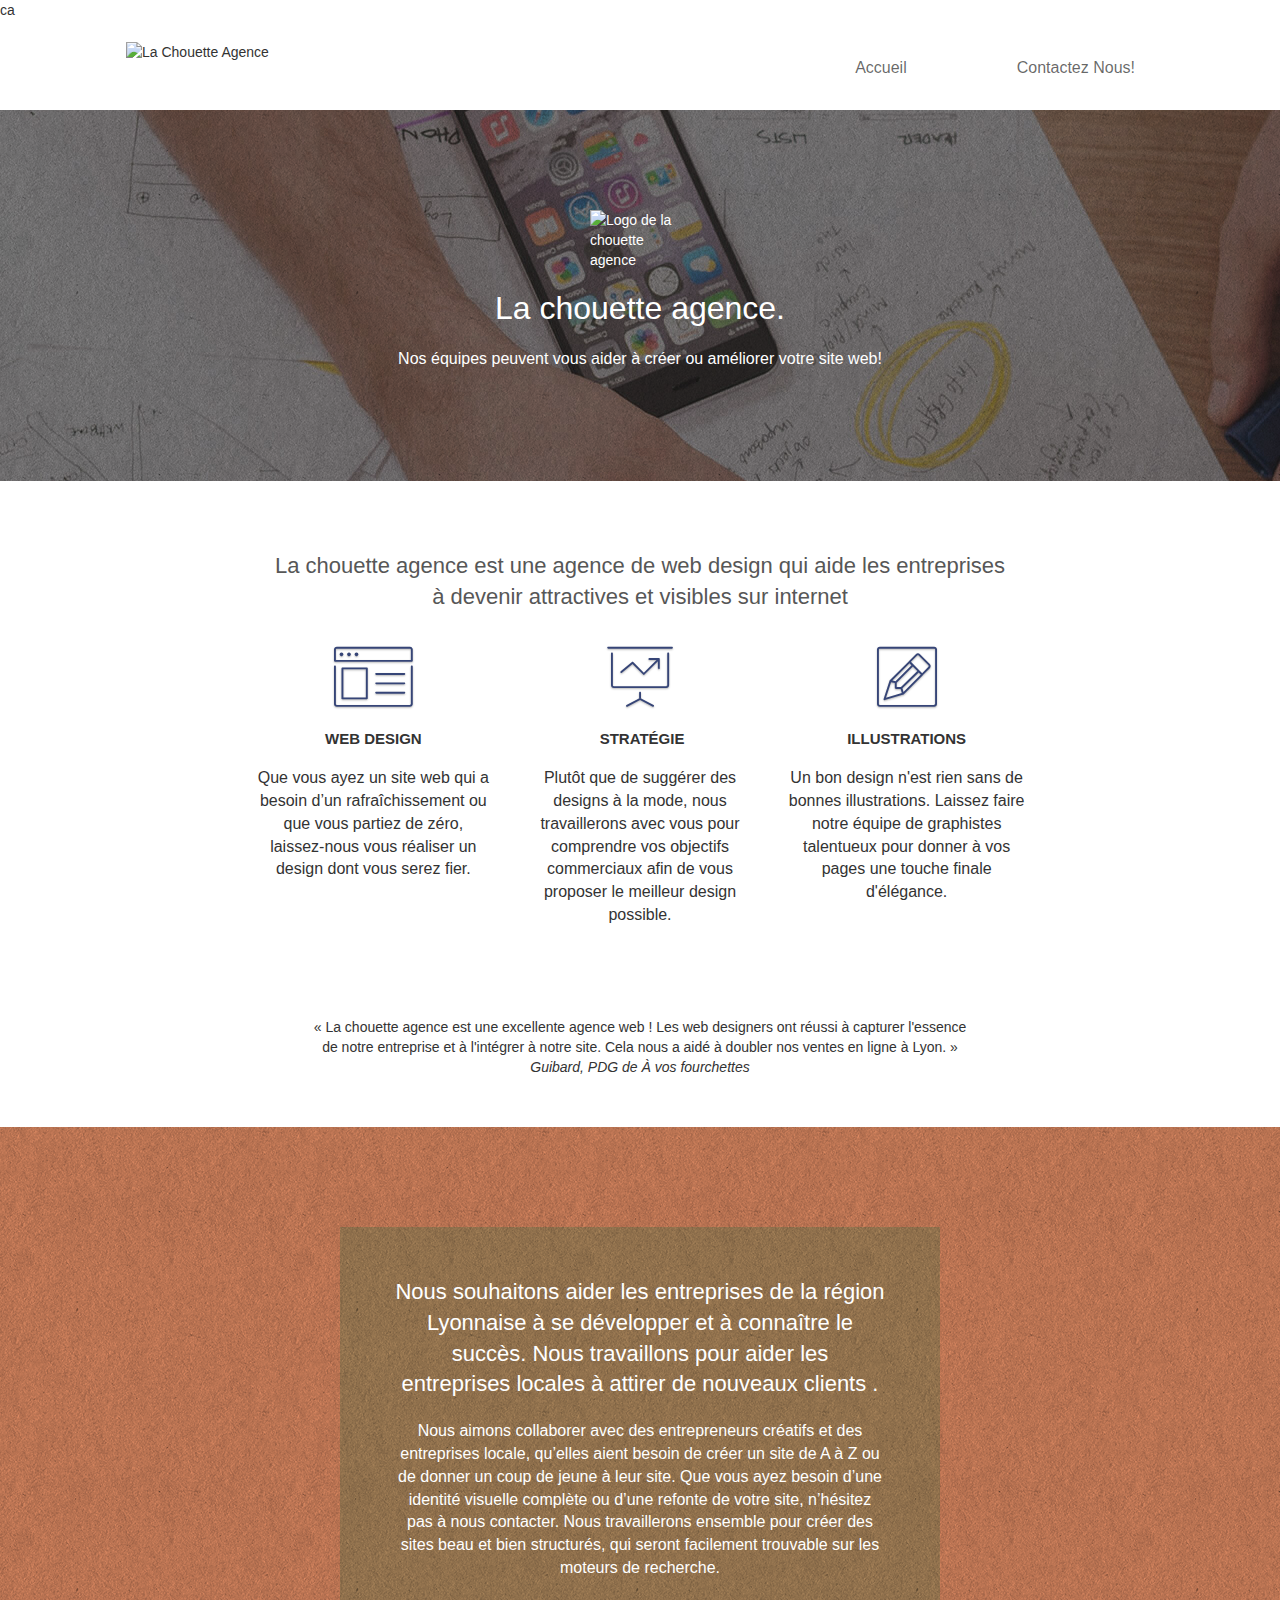
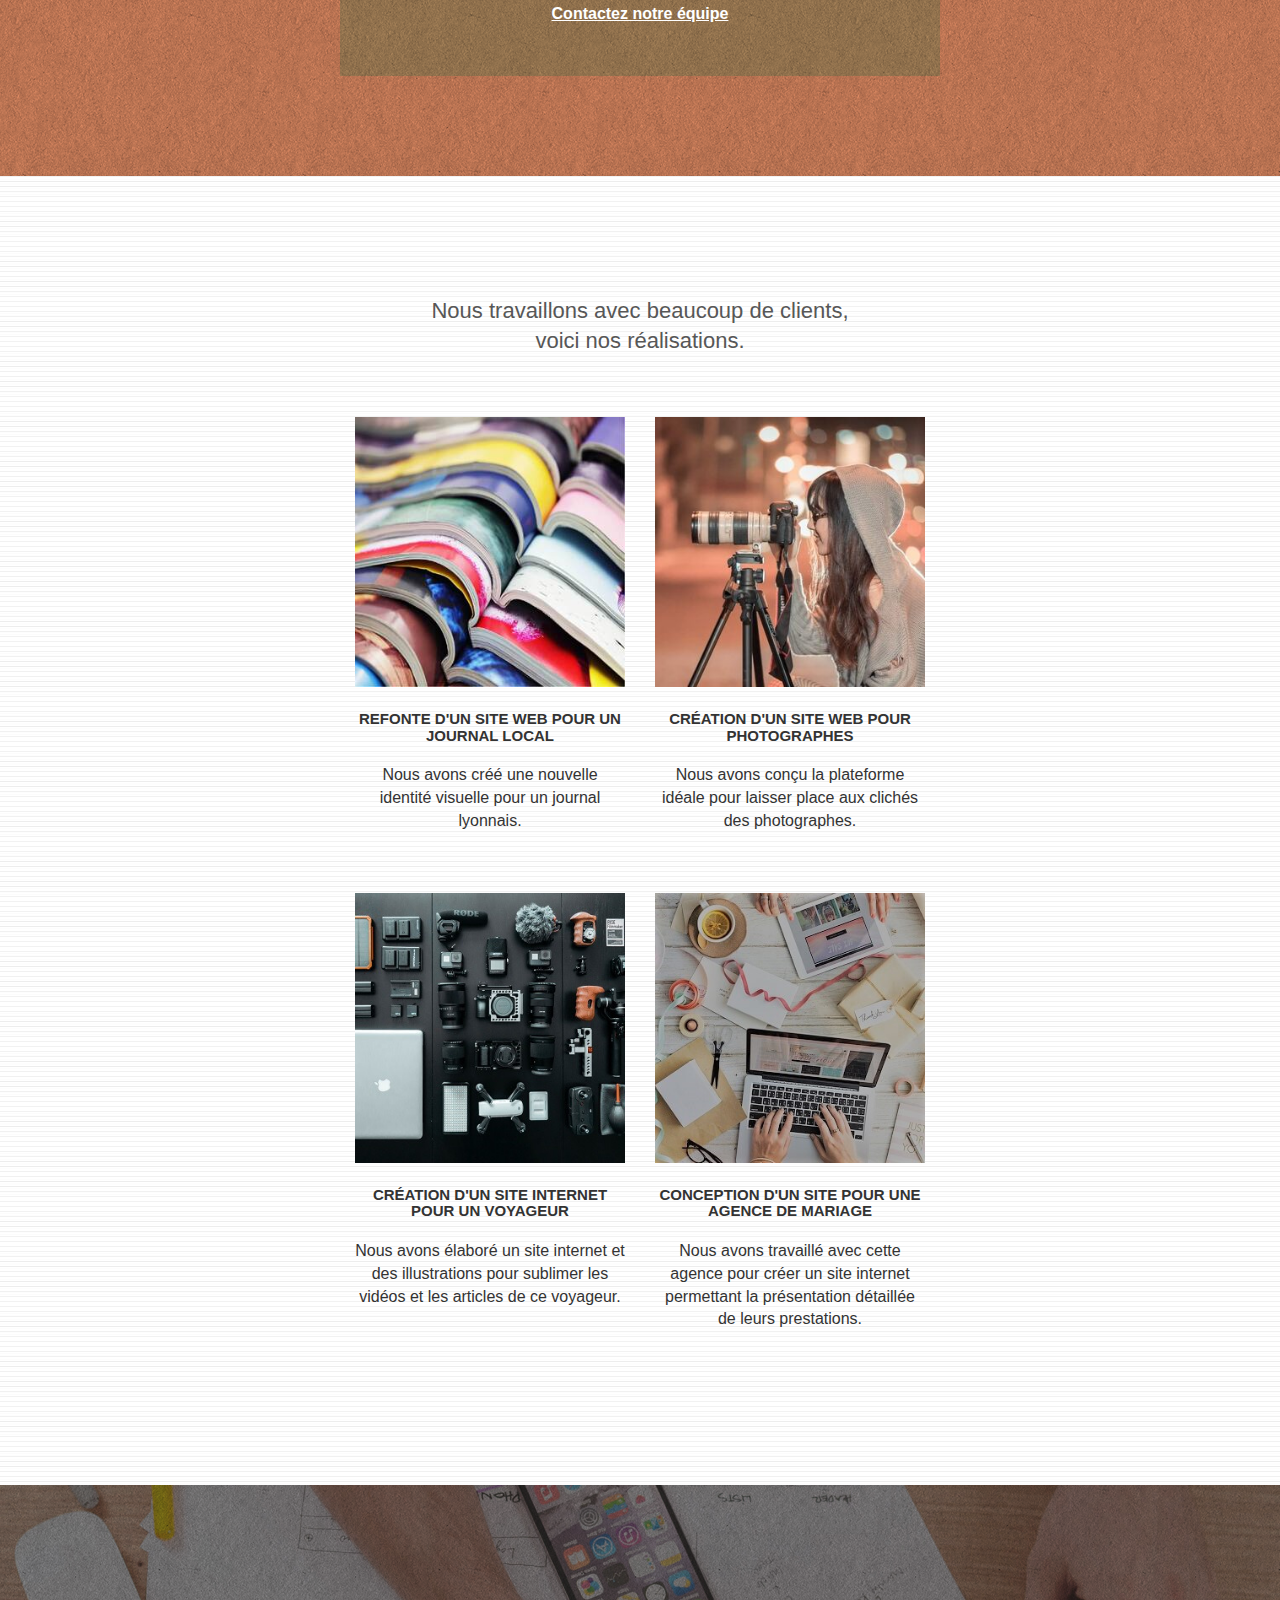
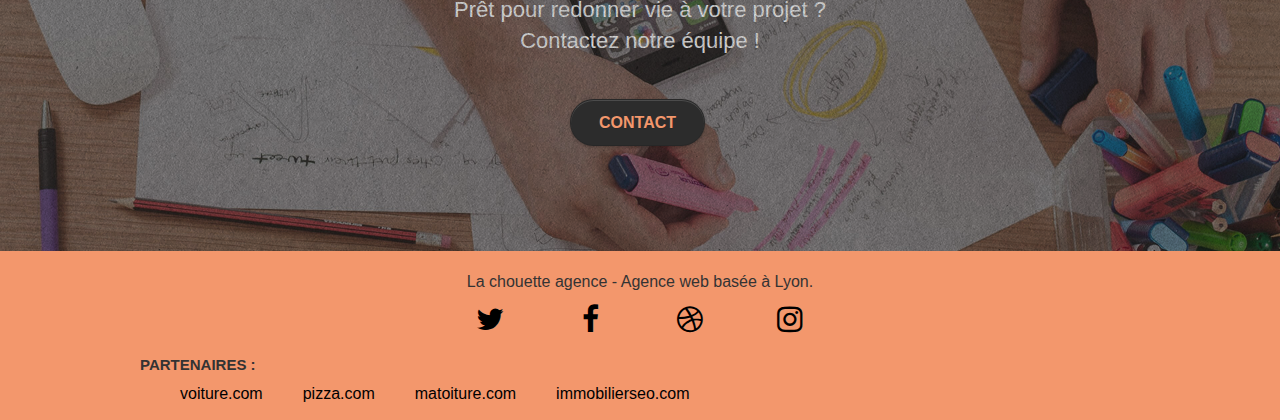
==== commit 041f4c7a: "Fix opengraph v3" ====
--- a/index.html
+++ b/index.html
@@ -5,7 +5,24 @@
     <meta name="description" content="La Chouette Agence est une entreprise de web désign basée à Lyon qui vous aide à créer et optimisé vos sites web!">
     <meta name="viewport" content="width=device-width, initial-scale=1.0, viewport-fit=cover">
 	<meta name="robots" content="index, follow">
-
+	ca
+
+	<!-- Facebook Meta Tags -->
+	<meta property="og:url" content="https://taulmav.github.io/P4__LaChouetteAgence_Rosellini-Alex/">
+	<meta property="og:type" content="website">
+	<meta property="og:title" content="La Chouette Agence entreprise de web design Lyonaise">
+	<meta property="og:description" content="la Chouette Agence est une entreprise de web désign basée à Lyon qui vous aide à créer et optimisé vos sites web!">
+	<meta property="og:image" content="https://taulmav.github.io/P4__LaChouetteAgence_Rosellini-Alex/img/opengraph-img.jpg">
+
+	<!-- Twitter Meta Tags -->
+	<meta name="twitter:card" content="summary_large_image">
+	<meta property="twitter:domain" content="taulmav.github.io">
+	<meta property="twitter:url" content="https://taulmav.github.io/P4__LaChouetteAgence_Rosellini-Alex/">
+	<meta name="twitter:title" content="La Chouette Agence entreprise de web design Lyonaise">
+	<meta name="twitter:description" content="la Chouette Agence est une entreprise de web désign basée à Lyon qui vous aide à créer et optimisé vos sites web!">
+	<meta name="twitter:image" content="https://taulmav.github.io/P4__LaChouetteAgence_Rosellini-Alex/img/opengraph-img.jpg">
+
+	<link rel="canonical" href="https://taulmav.github.io/P4__LaChouetteAgence_Rosellini-Alex/">
 	<link rel="shortcut icon" type="image/png" href="favicon.jpg">
 	<link rel="stylesheet" type="text/css" href="./css/bootstrap-min.css">
 	<link rel="stylesheet" type="text/css" href="style.css">
@@ -220,22 +237,22 @@
 				<div class="row row-no-gutters social">
 					<div class="col-sm-3">
 						<div class="text-center">
-							<a class="social" href="#"><span class="fa fa-twitter icon-md"></span></a>
-						</div>
-					</div>
-					<div class="col-sm-3">
-						<div class="text-center">
-							<a class="social" href="#"><span class="fa fa-facebook icon-md"></span></a>
-						</div>
-					</div>
-					<div class="col-sm-3">
-						<div class="text-center">
-							<a class="social" href="#"><span class="fa fa-dribbble icon-md"></span></a>
-						</div>
-					</div>
-					<div class="col-sm-3">
-						<div class="text-center">
-							<a class="social" href="#"><span class="fa fa-instagram icon-md"></span></a>
+							<a class="social" href="#" title="Twitter"><span class="fa fa-twitter icon-md"></span></a>
+						</div>
+					</div>
+					<div class="col-sm-3">
+						<div class="text-center">
+							<a class="social" href="#" title="Facebook"><span class="fa fa-facebook icon-md"></span></a>
+						</div>
+					</div>
+					<div class="col-sm-3">
+						<div class="text-center">
+							<a class="social" href="#" title="Dribble"><span class="fa fa-dribbble icon-md"></span></a>
+						</div>
+					</div>
+					<div class="col-sm-3">
+						<div class="text-center">
+							<a class="social" href="#" title="Instagram"><span class="fa fa-instagram icon-md"></span></a>
 						</div>
 					</div>
 				</div>
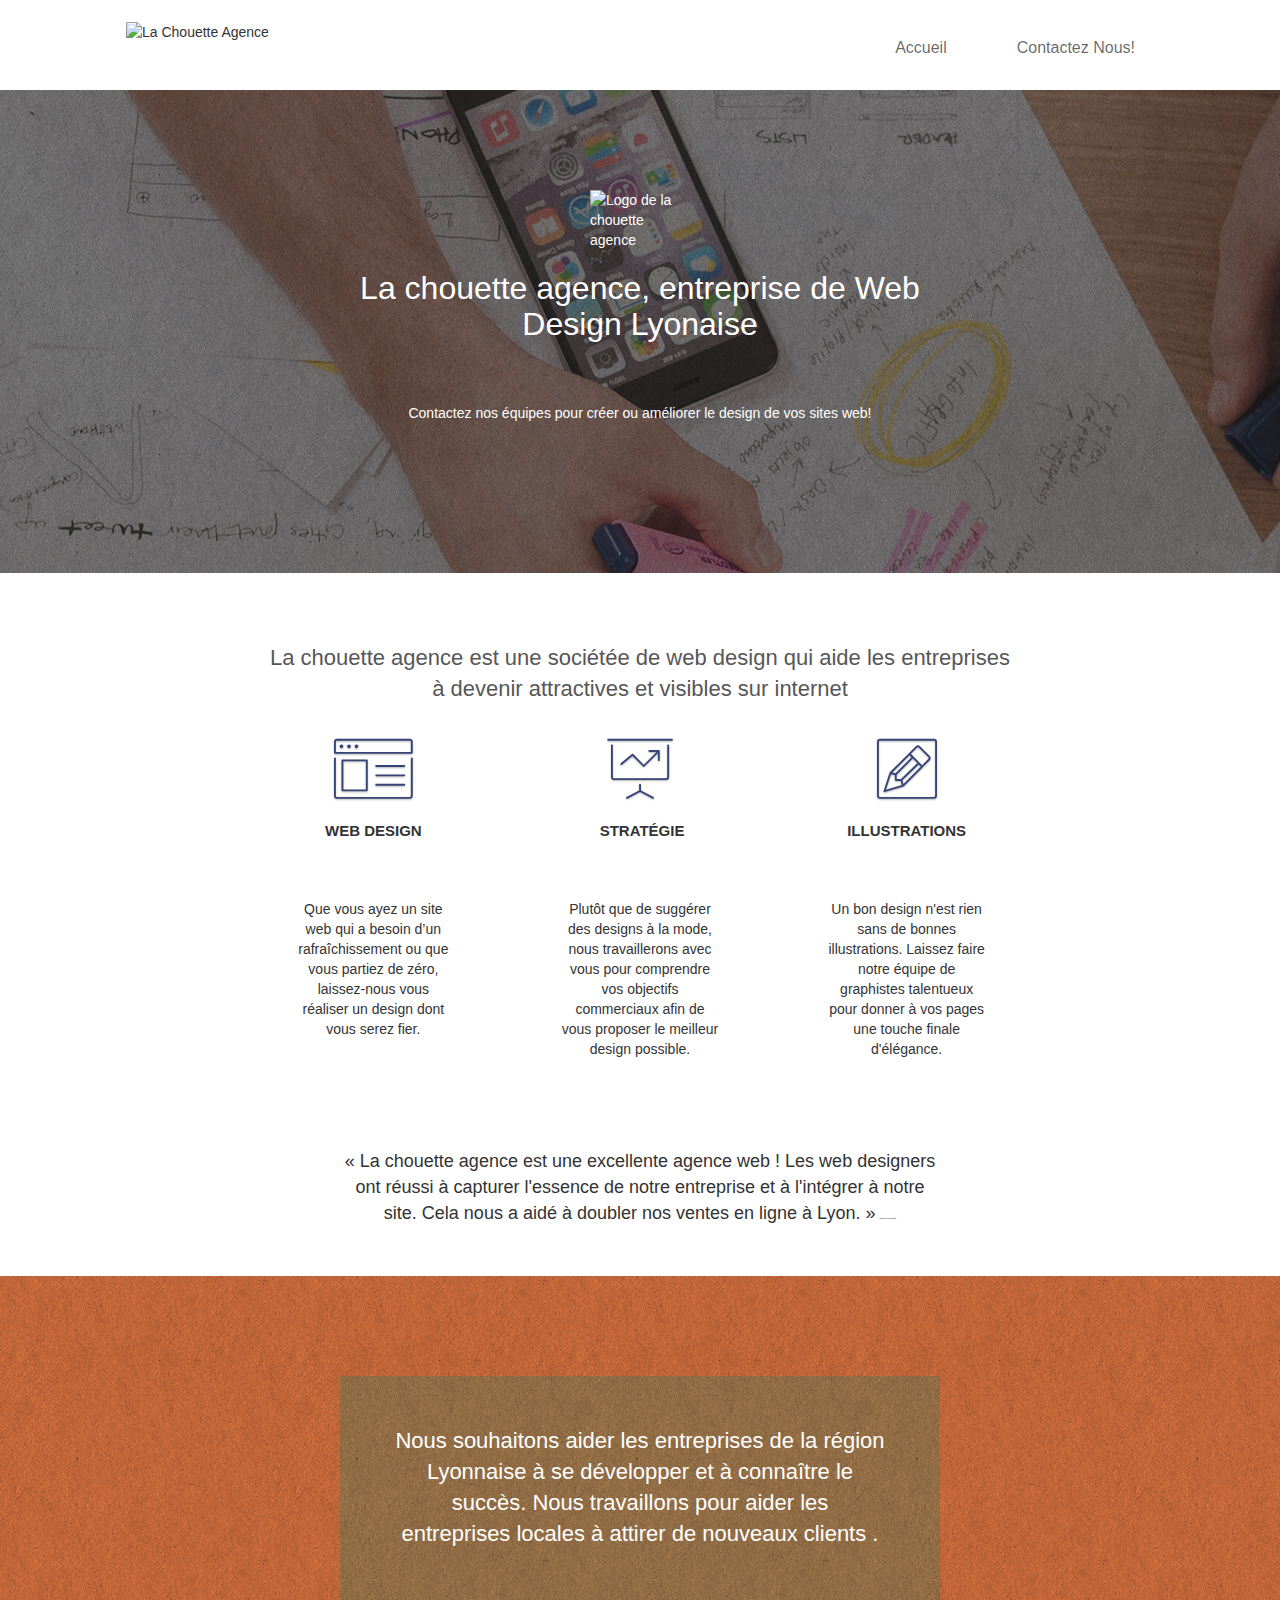
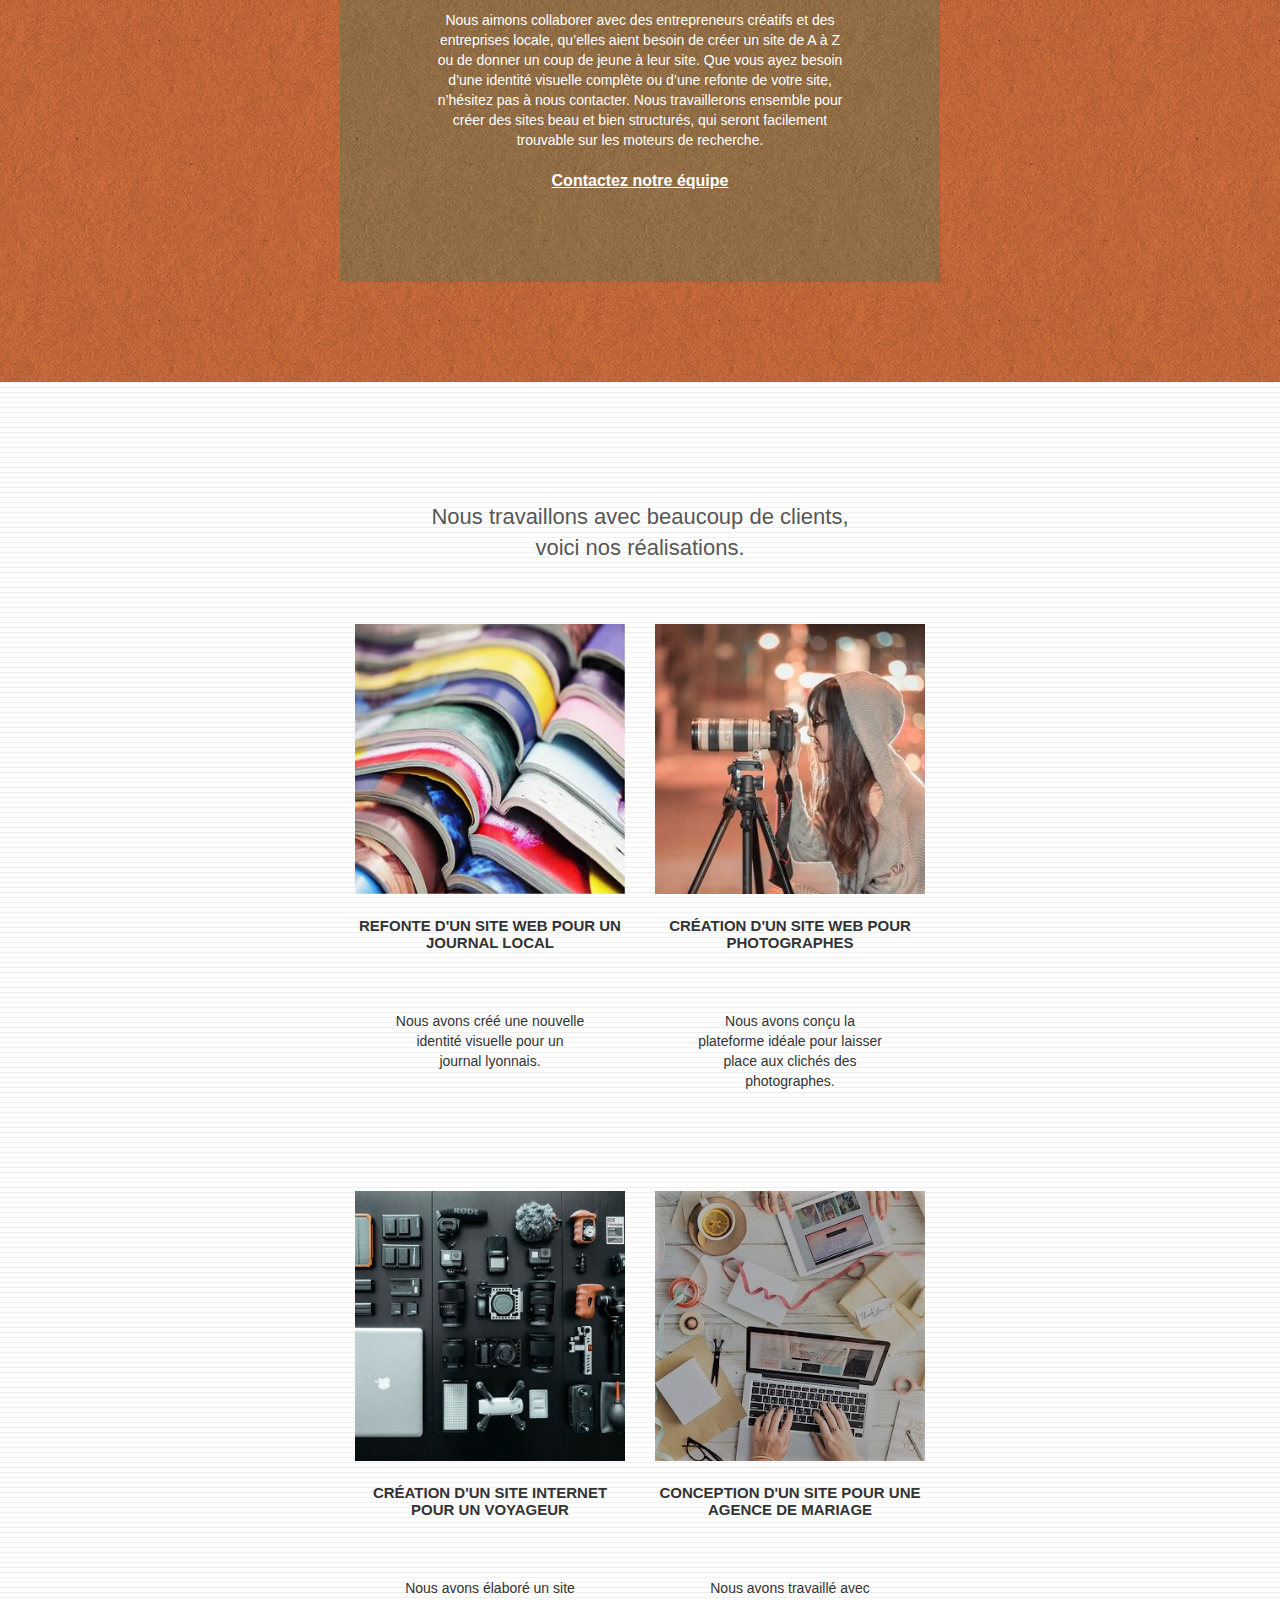
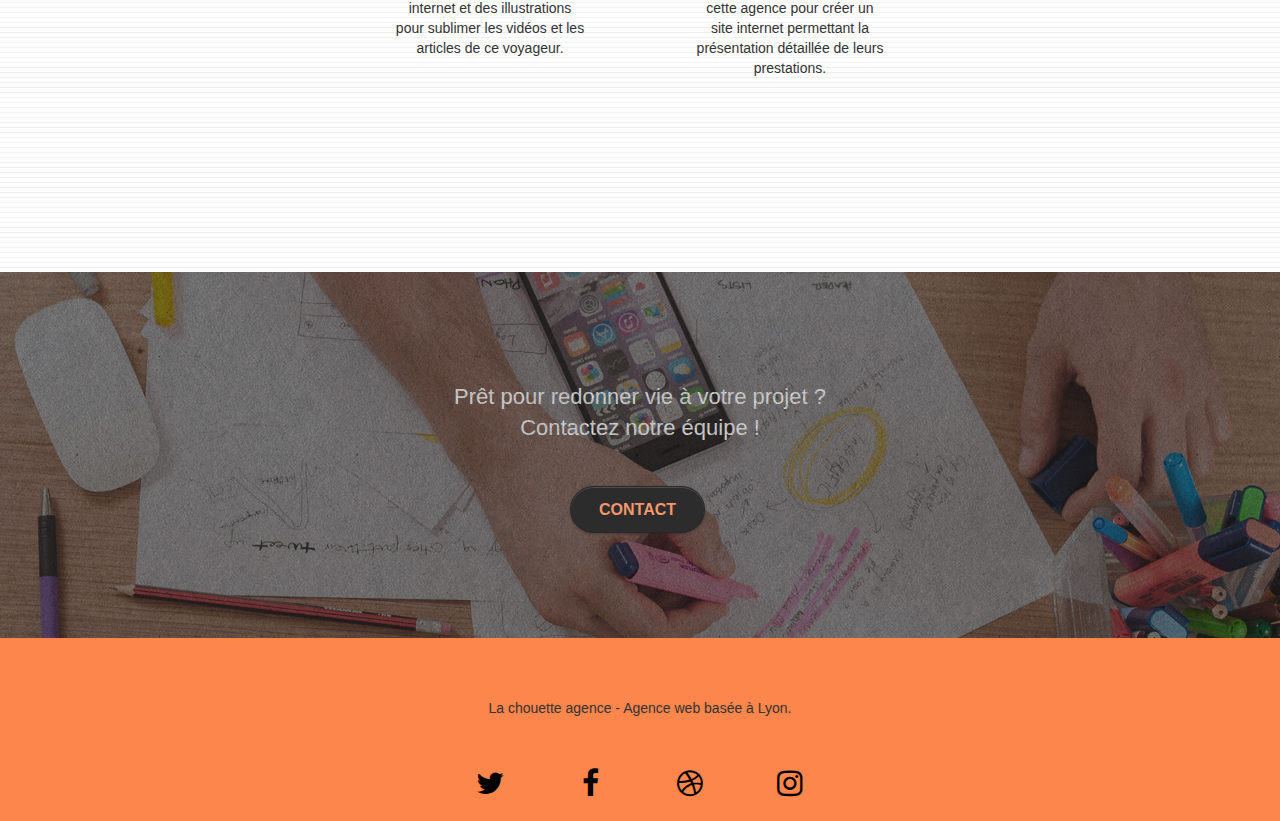
==== commit d6056272: "Minified style.css" ====
--- a/index.html
+++ b/index.html
@@ -5,12 +5,11 @@
     <meta name="description" content="La Chouette Agence est une entreprise de web désign basée à Lyon qui vous aide à créer et optimisé vos sites web!">
     <meta name="viewport" content="width=device-width, initial-scale=1.0, viewport-fit=cover">
 	<meta name="robots" content="index, follow">
-	ca
 
 	<!-- Facebook Meta Tags -->
 	<meta property="og:url" content="https://taulmav.github.io/P4__LaChouetteAgence_Rosellini-Alex/">
 	<meta property="og:type" content="website">
-	<meta property="og:title" content="La Chouette Agence entreprise de web design Lyonaise">
+	<meta property="og:title" content="La Chouette Agence | Entreprise de Web Design Lyonaise">
 	<meta property="og:description" content="la Chouette Agence est une entreprise de web désign basée à Lyon qui vous aide à créer et optimisé vos sites web!">
 	<meta property="og:image" content="https://taulmav.github.io/P4__LaChouetteAgence_Rosellini-Alex/img/opengraph-img.jpg">
 
@@ -25,7 +24,7 @@
 	<link rel="canonical" href="https://taulmav.github.io/P4__LaChouetteAgence_Rosellini-Alex/">
 	<link rel="shortcut icon" type="image/png" href="favicon.jpg">
 	<link rel="stylesheet" type="text/css" href="./css/bootstrap-min.css">
-	<link rel="stylesheet" type="text/css" href="style.css">
+	<link rel="stylesheet" type="text/css" href="style-min.css">
 	<link rel="stylesheet" type="text/css" href="./css/font-awesome-min.css" >
 	<link rel="stylesheet" type="text/css" href="./css/et-line-min.css" >
     <title>La Chouette Agence entreprise de web design Lyonaise</title>    
@@ -49,8 +48,6 @@
 						<a href="index.html">Accueil</a>
 					</li>
 					<li>
-					</li>
-					<li>
 						<a href="contactez-un-webdesigner.html">Contactez Nous!</a>
 					</li>
 				</ul>
@@ -68,10 +65,10 @@
 			<div class="col-sm-12">
 				<img src="img/logo.svg" class="center-block image-resize-mode" width="100" alt="Logo de la chouette agence" />
 				<h1 class="text-center hero-bloc-text tc-white ">
-					La chouette agence.
+					La chouette agence, entreprise de Web Design Lyonaise
 				</h1>
 				<div class="text-center">
-					<p>Nos équipes peuvent vous aider à créer ou améliorer votre site web!</p>
+					<p>Contactez nos équipes pour créer ou améliorer le design de vos sites web!</p>
 				</div>
 			</div>
 		</div>
@@ -83,7 +80,7 @@
 <article class="bloc bgc-white l-bloc" id="bloc-2-services">
 	<div class="container bloc-md">
 		<div class="row">
-			<h2 class="text-center">La chouette agence est une agence de web design qui aide les entreprises <br>  à devenir attractives et visibles sur internet</h2>
+			<h2 class="text-center">La chouette agence est une sociétée de web design qui aide les entreprises <br>  à devenir attractives et visibles sur internet</h2>
 		</div>
 		<div class="row voffset-lg med-width-whitespace">
 			<div class="col-sm-4">
@@ -122,7 +119,7 @@
 			</div>
 		</div>
 		<div class="row voffset-lg voffset">
-			<div class="col-xs-12 col-md-8 col-md-offset-2 text-center">
+			<div class="col-xs-12 col-md-8 col-md-offset-2 text-center quote">
 				<q>
 				 La chouette agence est une excellente agence web ! Les web designers ont réussi à capturer l'essence de notre
 				  entreprise et à l'intégrer à notre site. Cela nous a aidé à doubler nos ventes en ligne à Lyon.
@@ -140,7 +137,7 @@
 	<div class="container bloc-lg">
 		<div class="row tight-width-whitespace black-background">
 			<div class="col-sm-12">
-				<h2 class="mg-md text-center tc-white">
+				<h2 class="mg-md text-center tc-white h2-bloclg">
 					Nous souhaitons aider les entreprises de la région Lyonnaise à se développer et à connaître le succès. Nous travaillons pour aider les entreprises locales à attirer de nouveaux clients .<br>
 				</h2>
 				<p class="text-center white">
@@ -256,21 +253,12 @@
 						</div>
 					</div>
 				</div>
-				<div class="row">
-					<div class="col-sm-4 Partenaires">
-						<h3>Partenaires :</h3>
-						<ul>
-							<li><a href="voiture.com">voiture.com</a></li>
-							<li><a href="pizza.com">pizza.com</a></li>
-							<li><a href="matoiture.com">matoiture.com</a></li>
-							<li><a href="immobilierseo.com">immobilierseo.com</a></li>
-						</ul>		
-					</div>
-				</div>
 			</div>
 		</div>
 	</div>
   </footer>
+
+  <!--Javascript-->
 
   <script src="./js/jquery-2.1.0-min.js"> defer</script>
   <script src="./js/bootstrap-min.js"> defer</script>
--- a/style-min.css
+++ b/style-min.css
@@ -0,0 +1 @@
+body{margin:0;padding:0;background:#FFF;overflow-x:hidden;-webkit-font-smoothing:antialiased;-moz-osx-font-smoothing:grayscale}a,button{transition:all .3s ease-in-out;outline:none!important}a:hover{text-decoration:none;cursor:pointer}#page-loading-blocs-notifaction{position:fixed;top:0;bottom:0;width:100%;z-index:100000;background:#FFF url(img/pageload-spinner.gif) no-repeat center center}.bloc{width:100%;clear:both;background:50% 50% no-repeat;padding:0 50px;-webkit-background-size:cover;-moz-background-size:cover;-o-background-size:cover;background-size:cover;position:relative}.bloc .container{padding-left:0;padding-right:0}.bloc-lg{padding:100px 50px}.bloc-md{padding:50px}.bloc-sm{padding:20px 50px}.bg-center,.bg-l-edge,.bg-r-edge,.bg-t-edge,.bg-b-edge,.bg-tl-edge,.bg-bl-edge,.bg-tr-edge,.bg-br-edge,.bg-repeat{-webkit-background-size:auto!important;-moz-background-size:auto!important;-o-background-size:auto!important;background-size:auto!important}.bg-repeat{background:repeat}.bg-t-edge{background:top no-repeat}.bloc-bg-texture::before{content:"";background-size:2px 2px;position:absolute;top:0;bottom:0;left:0;right:0}.texture-paper::before{background:url(../img/texture-paper.png);background-size:280px 280px}.b-parallax{background-attachment:fixed}.d-bloc{color:rgba(255,255,255,.7)}.d-bloc button:hover{color:rgba(255,255,255,.9)}.d-bloc .icon-round,.d-bloc .icon-square,.d-bloc .icon-rounded,.d-bloc .icon-semi-rounded-a,.d-bloc .icon-semi-rounded-b{border-color:rgba(255,255,255,.9)}.d-bloc .divider-h span{border-color:rgba(255,255,255,.2)}.d-bloc .a-btn,.d-bloc .navbar a,.d-bloc .navbar-brand,.d-bloc a .icon-sm,.d-bloc a .icon-md,.d-bloc a .icon-lg,.d-bloc a .icon-xl,.d-bloc h1 a,.d-bloc h2 a,.d-bloc h3 a,.d-bloc h4 a,.d-bloc h5 a,.d-bloc h6 a,.d-bloc p a{color:rgba(255,255,255,.6)}.d-bloc .a-btn:hover,.d-bloc .navbar a:hover,.d-bloc .navbar-brand:hover,.d-bloc a:hover .icon-sm,.d-bloc a:hover .icon-md,.d-bloc a:hover .icon-lg,.d-bloc a:hover .icon-xl,.d-bloc h1 a:hover,.d-bloc h2 a:hover,.d-bloc h3 a:hover,.d-bloc h4 a:hover,.d-bloc h5 a:hover,.d-bloc h6 a:hover,.d-bloc p a:hover{color:rgba(255,255,255,1)}.d-bloc .navbar-toggle .icon-bar{background:rgba(255,255,255,1)}.d-bloc .btn-wire,.d-bloc .btn-wire:hover{color:rgba(255,255,255,1);border-color:rgba(255,255,255,1)}.d-bloc .panel{color:rgba(0,0,0,.5)}.d-bloc .panel button:hover{color:rgba(0,0,0,.7)}.d-bloc .panel icon{border-color:rgba(0,0,0,.7)}.d-bloc .panel .divider-h span{border-color:rgba(0,0,0,.1)}.d-bloc .panel .a-btn{color:rgba(0,0,0,.6)}.d-bloc .panel .a-btn:hover{color:rgba(0,0,0,1)}.d-bloc .panel .btn-wire,.d-bloc .panel .btn-wire:hover{color:rgba(0,0,0,.7);border-color:rgba(0,0,0,.3)}.d-bloc .panel button:hover,.l-bloc button:hover{color:rgba(0,0,0,.7)}.l-bloc .icon-round,.l-bloc .icon-square,.l-bloc .icon-rounded,.l-bloc .icon-semi-rounded-a,.l-bloc .icon-semi-rounded-b{border-color:rgba(0,0,0,.7)}.d-bloc .panel .divider-h span,.l-bloc .divider-h span{border-color:rgba(0,0,0,.1)}.d-bloc .panel .a-btn,.l-bloc .a-btn,.l-bloc .navbar a,.l-bloc .navbar-brand,.l-bloc a .icon-sm,.l-bloc a .icon-md,.l-bloc a .icon-lg,.l-bloc a .icon-xl,.l-bloc h1 a,.l-bloc h2 a,.l-bloc h3 a,.l-bloc h4 a,.l-bloc h5 a,.l-bloc h6 a,.l-bloc p a{color:rgba(0,0,0,.6)}.d-bloc .panel .a-btn:hover,.l-bloc .a-btn:hover,.l-bloc .navbar a:hover,.l-bloc .navbar-brand:hover,.l-bloc a:hover .icon-sm,.l-bloc a:hover .icon-md,.l-bloc a:hover .icon-lg,.l-bloc a:hover .icon-xl,.l-bloc h1 a:hover,.l-bloc h2 a:hover,.l-bloc h3 a:hover,.l-bloc h4 a:hover,.l-bloc h5 a:hover,.l-bloc h6 a:hover,.l-bloc p a:hover{color:rgba(0,0,0,1)}.l-bloc .navbar-toggle .icon-bar{color:rgba(0,0,0,.6)}.d-bloc .panel .btn-wire,.d-bloc .panel .btn-wire:hover,.l-bloc .btn-wire,.l-bloc .btn-wire:hover{color:rgba(0,0,0,.7);border-color:rgba(0,0,0,.3)}.voffset{margin-top:30px}.voffset-lg{margin-top:80px}.row-no-gutters{margin-right:0;margin-left:0}.row.row-no-gutters>[class^="col-"],.row.row-no-gutters>[class*=" col-"]{padding-right:0;padding-left:0}#bloc-1-hero h1{font-size:32px}.navbar{margin-bottom:0;z-index:1}.navbar-brand{height:auto;padding:3px 15px;font-size:25px;font-weight:400;font-weight:600;line-height:44px}.navbar-brand img{max-height:200px;margin:0 5px 0 0;display:inline}.navbar-brand img[src$=svg]{min-width:100px}.nav-center .navbar-brand img{margin:0}.navbar .nav{padding-top:2px;margin-right:-16px;float:right;z-index:1}.nav>li{float:left;margin-top:4px;font-size:16px}.navbar-nav .open .dropdown-menu>li>a{text-align:inherit}.nav>li a:hover,.nav>li a:focus{background:transparent}.navbar-toggle{margin:10px 10px 0 0;border:0}.navbar-toggle:hover{background:transparent!important}.navbar-toggle .icon-bar{background-color:rgba(0,0,0,.5);width:26px}.nav-invert .navbar .nav{float:left}.nav-invert .navbar-header,.nav-invert .navbar-brand{float:right;position:relative;z-index:2}@media (min-width:768px){.site-navigation{position:absolute;top:50%;right:20px;transform:translate(0,-50%);-webkit-transform:translateY(-50%)}.nav>li .dropdown-menu a,.nav>li .dropdown-menu a:hover{color:#484848}.nav-invert .site-navigation{left:0;right:0}.nav-center{text-align:center}.nav-center .navbar-header{width:100%}.nav-center .navbar-header,.nav-center .navbar-brand,.nav-center .nav>li{float:none;display:inline-block}.nav-center .site-navigation{position:relative;width:100%;right:0;margin-right:0;margin-top:20px}.nav-center.mini-nav .navbar-toggle{float:none;margin:10px auto 0}}.nav>li>.dropdown a{background:none!important;display:block;padding:14px 15px}nav .caret{margin:0 5px}.dropdown-menu .dropdown-menu{top:-8px;left:100%}.dropdown-menu .dropmenu-flow-right{top:100%;left:0;margin-left:-1px;border-top-left-radius:0;border-top-right-radius:0}.dropdown-menu .dropdown span{border:4px solid #000;border-top-color:transparent;border-right-color:transparent;border-bottom-color:transparent;margin:6px -5px 0 0!important;float:right}.mg-md{margin-top:10px;margin-bottom:20px}.mg-lg{margin-top:10px;margin-bottom:40px}.btn{margin:0 5px 5px 0}.btn.pull-right{margin:0 0 5px 5px}.btn-d,.btn-d:hover,.btn-d:focus{color:#FFF;background:rgba(0,0,0,.3)}button{outline:none!important}.btn-rd{border-radius:40px}.btn-clean{border:1px solid rgba(0,0,0,.08);border-bottom-color:rgba(0,0,0,.1);text-shadow:0 1px 0 rgba(0,0,1,.1);box-shadow:0 1px 3px rgba(0,0,1,.25),inset 0 1px 0 0 rgba(255,255,255,.15)}.icon-md{font-size:30px!important}.icon-lg{font-size:60px!important}.sm-shadow{text-shadow:0 1px 2px rgba(0,0,0,.3)}.panel-sq,.panel-sq .panel-heading,.panel-sq .panel-footer{border-radius:0}.panel-rd{border-radius:30px}.panel-rd .panel-heading{border-radius:29px 29px 0 0}.panel-rd .panel-footer{border-radius:0 0 29px 29px}.form-control{border-color:rgba(0,0,0,.1);box-shadow:none}.scrollToTop{width:40px;height:40px;position:fixed;bottom:20px;right:20px;opacity:0;z-index:500;transition:all .3s ease-in-out}.scrollToTop span{margin-top:6px}.showScrollTop{font-size:14px;opacity:1}a[data-lightbox]{position:relative;display:block;text-align:center}a[data-lightbox]:hover::before{content:"+";font-family:"HelveticaNeue-Light","Helvetica Neue Light","Helvetica Neue",Helvetica,Arial;font-size:32px;width:50px;height:50px;margin-left:-25px;border-radius:50%;background:rgba(0,0,0,.6);color:#FFF;font-weight:100;z-index:1;position:absolute;top:50%;transform:translateY(-50%);-webkit-transform:translateY(-50%)}a[data-lightbox]:hover img{opacity:.6;-webkit-animation-fill-mode:none;animation-fill-mode:none}#lightbox-modal{display:flex;align-items:center}#lightbox-modal .modal-dialog{width:90%;max-width:900px;margin:0 auto 0}#lightbox-modal .modal-dialog img{max-height:90vh;margin:0 auto}.lightbox-caption{padding:20px;color:#FFF;background:rgba(0,0,0,.5);position:absolute;left:15px;right:15px;bottom:5px}.close-lightbox{color:#FFF;font-size:30px;position:absolute;top:20px;right:20px;z-index:20;background:rgba(0,0,0,.5);border:none;line-height:30px;padding:0 9px 5px;opacity:.3}.close-lightbox:hover,.next-lightbox:hover,.prev-lightbox:hover{opacity:1;color:#FFF}.next-lightbox,.prev-lightbox{font-size:20px;color:rgba(255,255,255,.9);background:rgba(0,0,0,.5);transition:all .2s ease-in-out;position:absolute;top:45%;z-index:1;opacity:.4}.next-lightbox{padding:6px 8px 1px 13px;right:25px}.prev-lightbox{padding:6px 13px 1px 10px;left:25px}.snapshot-lb .modal-body{padding-bottom:45px}.snapshot-lb .lightbox-caption{padding:0;color:rgba(0,0,0,.5);background:none}h1,h2,h3,h4,h5,h6,label,.btn{font-family:"helvetica";font-weight:400;color:#575757!important}a{color:rgb(0,0,0);font-size:16px}.Partenaire{display:flex;width:100%;justify-content:center;align-items:center;align-content:center;text-align:center;margin-top:40px;margin-left:-50px}ul{display:flex;flex-direction:row;list-style-type:none;margin-bottom:-6px;margin-left:-40px}li{padding-left:40px}.container{max-width:1000px}.hero-bloc-text{font-size:38px}.hero-bloc-text-sub{font-size:36px}.statement-bloc-text{line-height:26px;font-style:italic;font-size:20px;text-align:center;font-weight:lighter;max-width:520px;margin:auto auto auto auto}#bloc-1-hero{color:#fff}.tight-width-whitespace{max-width:600px;margin:auto auto auto auto}.h1{font-size:20px;font-family:"Open Sans"}.cta-hero{margin-top:22px;color:#FFFFFF!important;text-transform:uppercase;padding:12px 28px 12px 28px;font-size:16px;font-weight:700}.social{max-width:400px;margin:auto auto auto auto}h2{font-size:22px;line-height:1.4em}h3{font-size:15px;text-transform:uppercase;font-weight:700;color:#333333!important}.med-width-whitespace{max-width:800px;margin:auto auto auto auto;box-shadow:0 0 0 #000}h1{color:#333333!important}h4{color:#333333!important}.icons{margin-bottom:14px;margin-top:24px}.white{color:#FFFFFF!important}.portfolio-thumb{margin-bottom:24px}.portfolio-row{margin-bottom:44px;margin-top:50px}.avatar{box-shadow:0 4px 9px rgba(0,0,0,.3)}.black-background{background-color:rgba(165,147,99,.7);padding:40px 40px 40px 40px}.bold-link{font-weight:900;text-decoration:underline!important}.bgc-white{background-color:#FFF}.bgc-dark-slate-blue{background-color:#364577}.tc-white{color:#ffffff!important}.btn-atomic-tangerine{background:#2c2c2c;color:#F3976C!important}.btn-atomic-tangerine:hover{background:#5f5e5e!important;color:#FFFFFF!important}.ltc-white{color:#FFFFFF!important}.ltc-white:hover{color:#cccccc!important}.ltc-atomic-tangerine{color:#F3976C!important}.ltc-atomic-tangerine:hover{color:#c27956!important}.icon-dark-slate-blue{color:#364577!important;border-color:#364577!important}.contact-mail,p{font-size:14px;padding:40px}.bg-lines-h2-bg{background-image:url(img/lines-h2-bg.jpg)}.bg-banniere{background-image:url(img/la-chouette-agence-banniere.jpg)}.bg-presentation{background-image:url(img/image-de-presentation.jpg)}.bg-dots-bg{background-image:url(img/dots-bg.png)}.bgc-atomic-tangerine{background-color:rgba(252,123,59,.918)}.quote{padding-left:40px;padding-right:40px;margin-top:-40px}q{font-size:18px}cite{font-weight:bolder;font-size:1px}@media (max-width:1024px){.bloc{padding-left:20px;padding-right:20px}.bloc.full-width-bloc,.bloc-tile-2.full-width-bloc .container,.bloc-tile-3.full-width-bloc .container,.bloc-tile-4.full-width-bloc .container{padding-left:0;padding-right:0}}@media (max-width:992px) and (min-width:768px){.navbar .nav{max-width:80%}.nav-center.navbar .nav{max-width:100%}}@media only screen and (min-device-width:768px) and (max-device-width:1024px) and (orientation:landscape){.b-parallax{background-attachment:scroll}}@media only screen and (min-device-width:1024px) and (max-device-width:1366px) and (-webkit-min-device-pixel-ratio:1.5){.b-parallax{background-attachment:scroll}}@media (max-width:991px){.container{width:100%}.b-parallax{background-attachment:scroll}.page-container,#hero-bloc{overflow-x:hidden;position:relative}.bloc{padding-left:constant(safe-area-inset-left);padding-right:constant(safe-area-inset-right)}.bloc-group,.bloc-group .bloc{display:block;width:100%}.bloc-fill-screen .fill-bloc-top-edge,.bloc-fill-screen .fill-bloc-bottom-edge{padding:0 20px;padding-left:constant(safe-area-inset-left);padding-right:constant(safe-area-inset-right)}}@media (max-width:767px){.page-container{overflow-x:hidden;position:relative}h1,h2,h3,h4,h5,h6,#disqus_thread{padding-left:50px!important;padding-right:50px!important;font-size:16px}.b-parallax{background-attachment:scroll}.navbar .nav{padding-top:0;border-top:1px solid rgba(0,0,0,.2);float:none!important}.navbar.row{margin-left:0;margin-right:0}.site-navigation{position:inherit;transform:none;-webkit-transform:none;-ms-transform:none}.nav>li{margin-top:0;border-bottom:1px solid rgba(0,0,0,.1);background:rgba(0,0,0,.05);text-align:left;padding-left:15px;width:100%}.nav>li:hover{background:rgba(0,0,0,.08)}.dropdown .dropdown a .caret{float:none;margin:5px 0 0 10px!important;border:4px solid #000;border-bottom-color:transparent;border-right-color:transparent;border-left-color:transparent}#hero-bloc .navbar .nav{background:rgba(0,0,0,.8)}#hero-bloc .navbar .nav a{color:rgba(255,255,255,.6)}.hero{padding:50px 0}.hero-nav{left:-1px;right:-1px}.navbar-collapse{padding:0;overflow-x:hidden;-webkit-box-shadow:none;box-shadow:none}.navbar-brand img{max-height:40px;width:auto}.nav-invert .navbar-header{float:none;width:100%}.nav-invert .navbar-toggle{float:left;margin-left:10px}.bloc{padding-left:0;padding-right:0}.bloc-xxl,.bloc-xl,.bloc-lg{padding:40px 0}.bloc-sm,.bloc-md{padding-left:0;padding-right:0}.bloc-tile-2 .container,.bloc-tile-3 .container,.bloc-tile-4 .container,.bloc-fill-screen .fill-bloc-top-edge,.bloc-fill-screen .fill-bloc-bottom-edge{padding-left:0;padding-right:0}.a-block{padding:0 10px}.btn-dwn{display:none}.voffset{margin-top:5px}.voffset-md{margin-top:20px}.voffset-lg{margin-top:30px}form{padding:5px}.close-lightbox{display:inline-block}.blocsapp-device-iphone5{background-size:216px 425px;padding-top:60px;width:216px;height:425px}.blocsapp-device-iphone5 img{width:180px;height:320px}.img-responsive{display:inline}p{font-size:14px}.contact-mail,p{padding:0px!important}.h2-bloclg{padding:0px!important;font-size:16px;font-weight:bolder}}@media (max-width:400px){.bloc{padding-left:0;padding-right:0}}@media (max-width:767px){.bloc-mob-center-text{text-align:center}}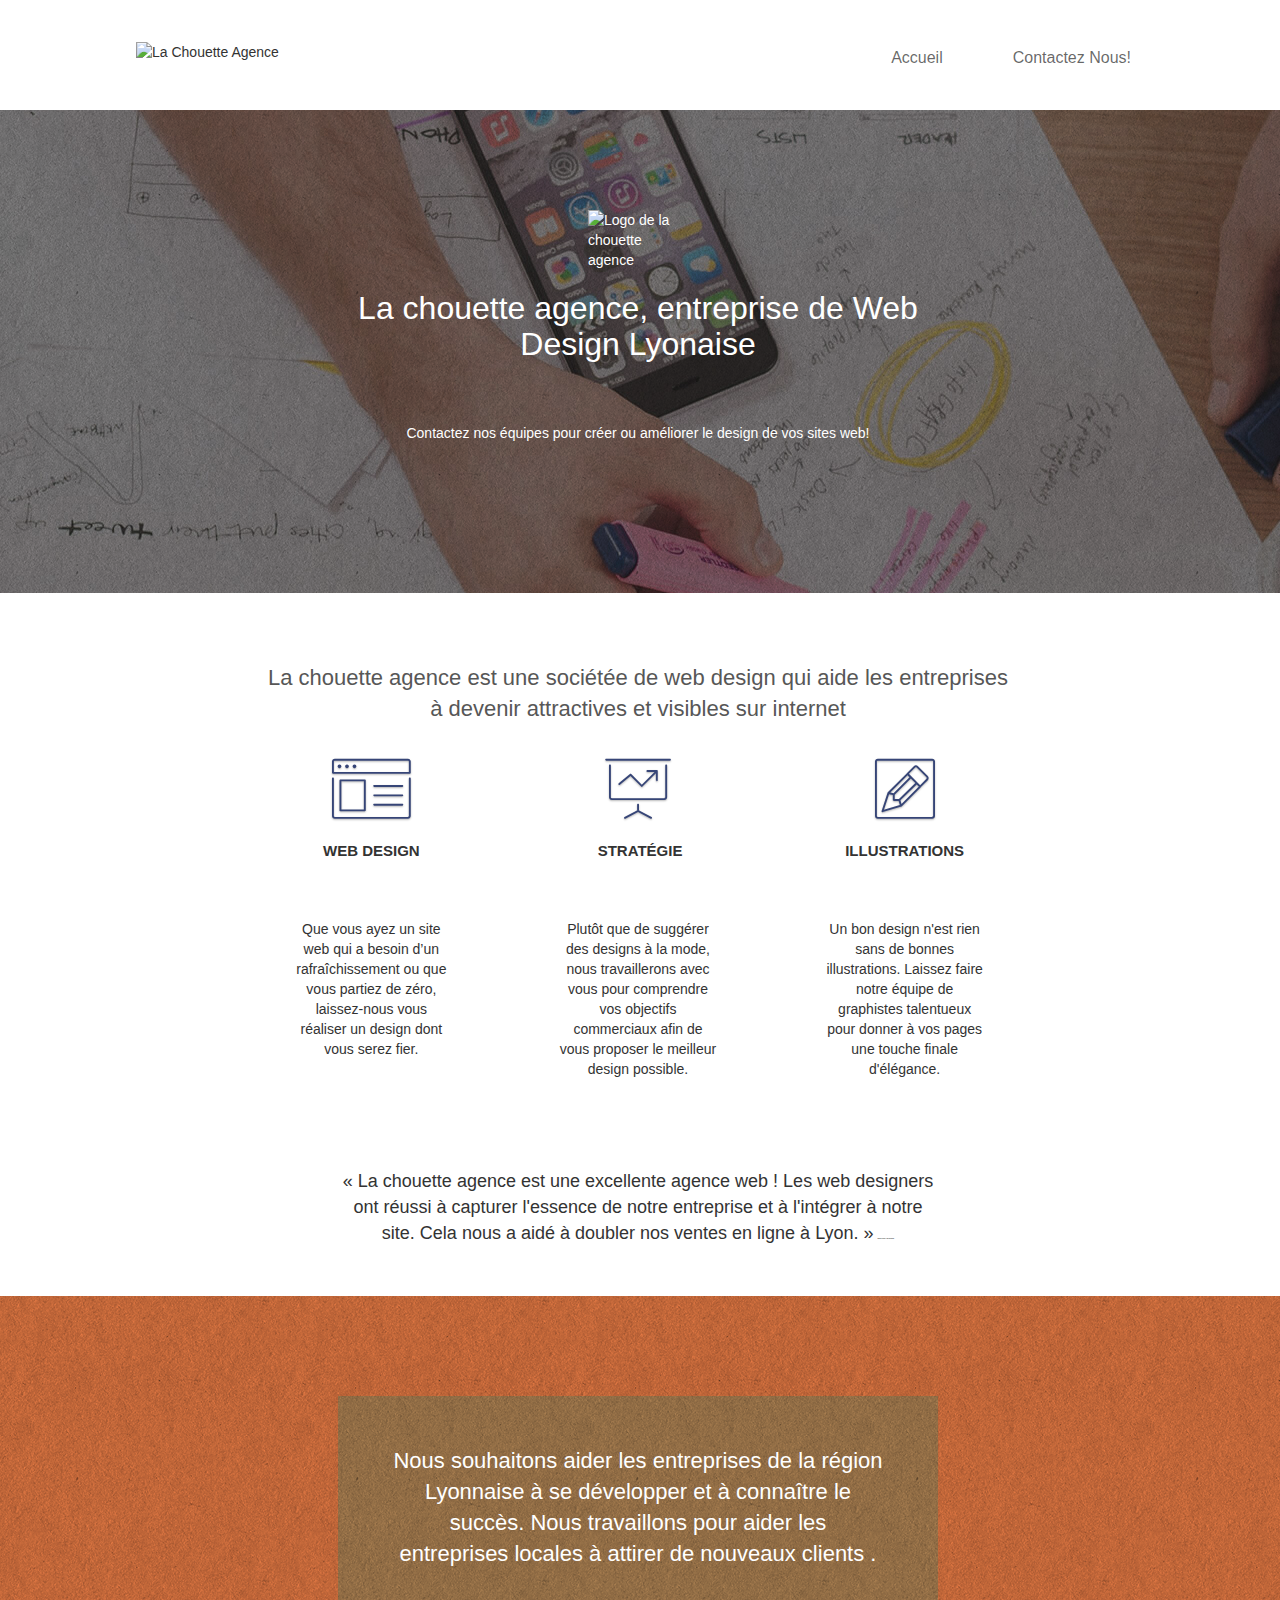
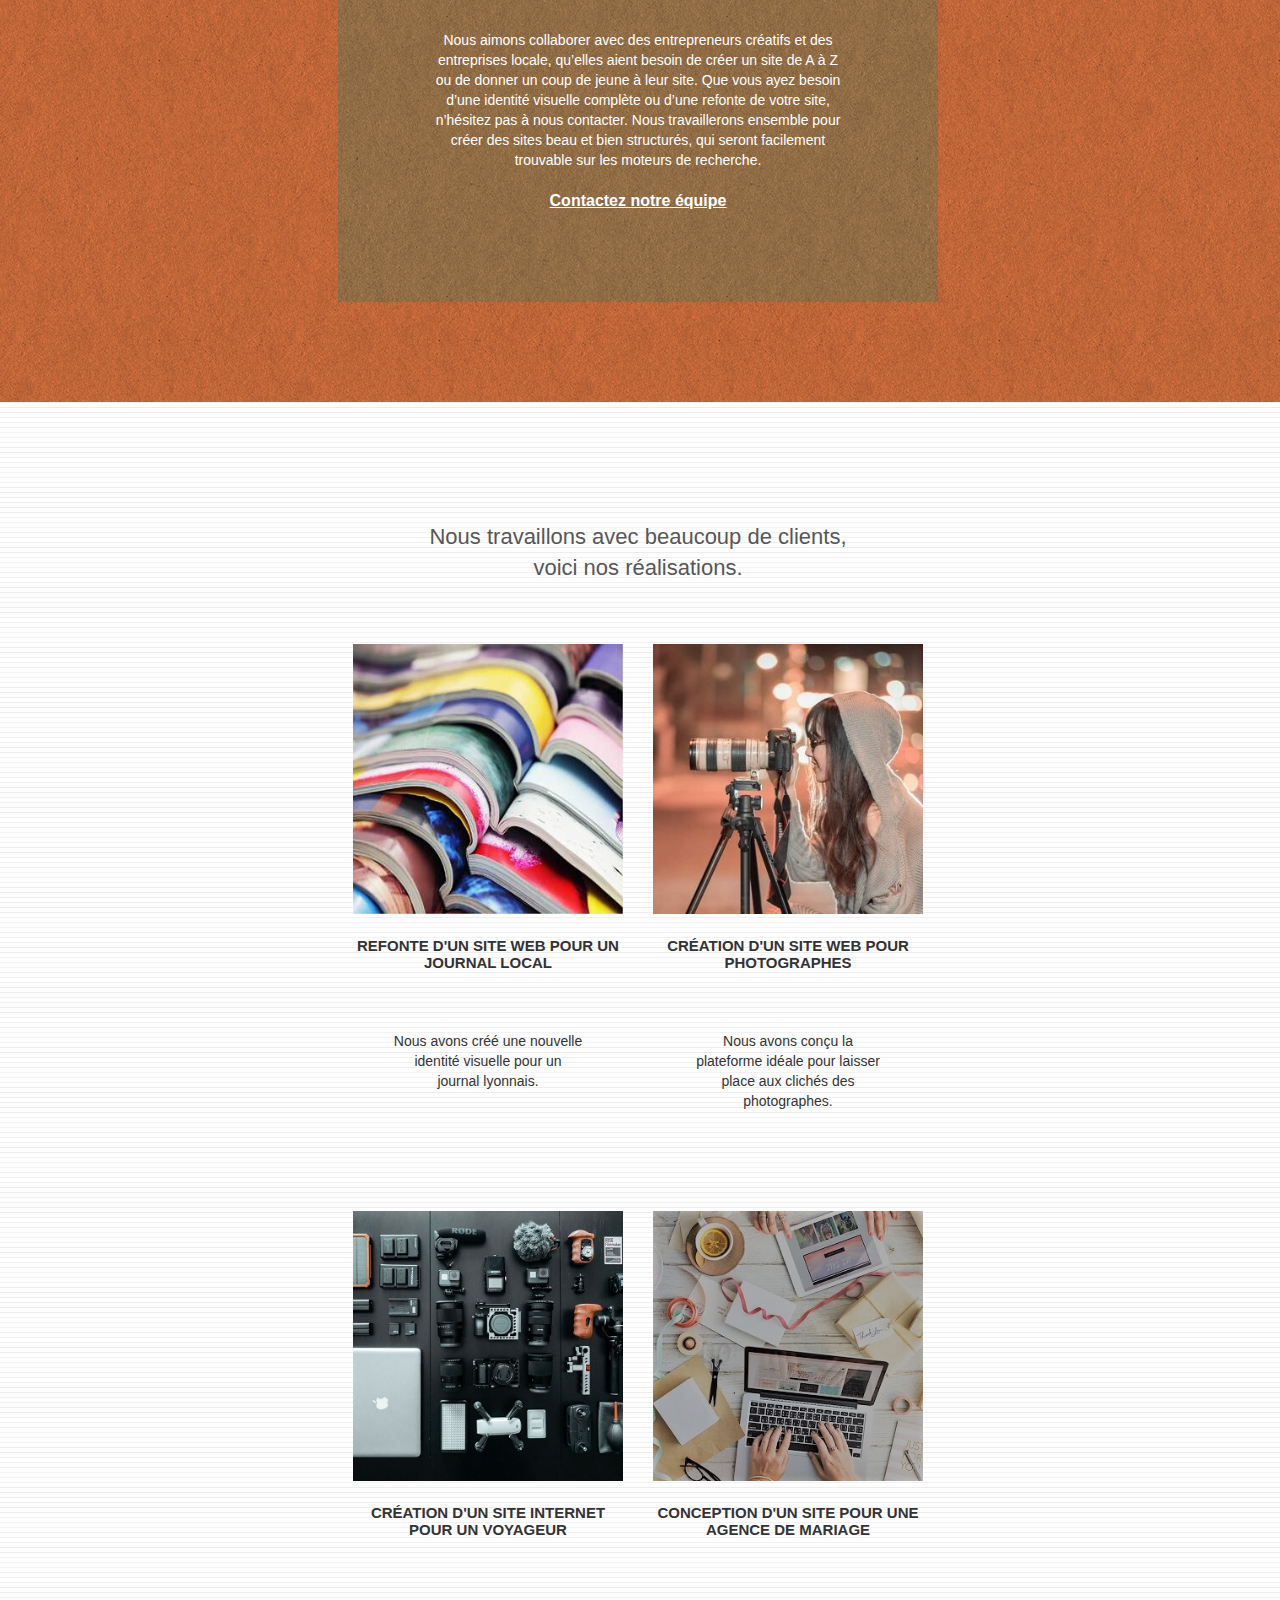
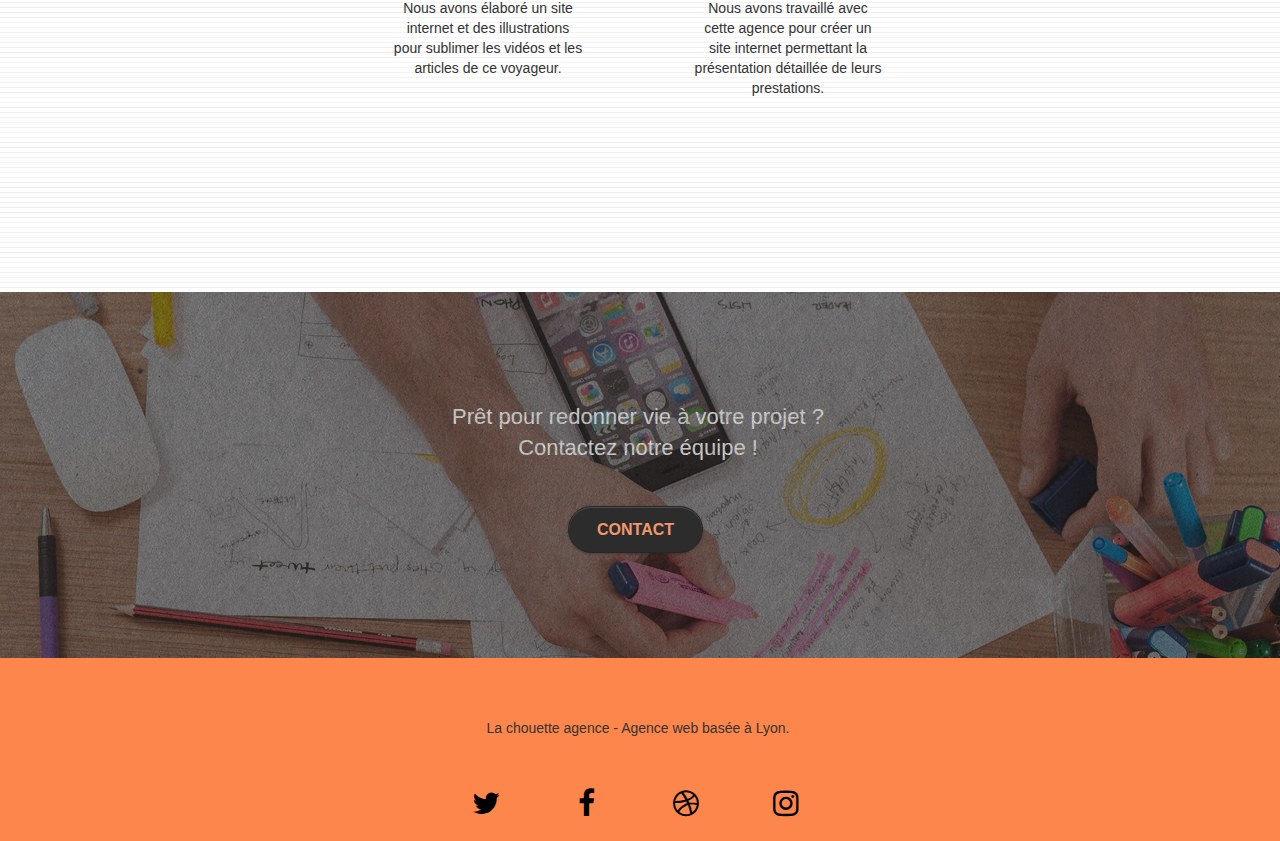
==== commit 01deace7: "Update bootstrap v3.3.7, changement media queries" ====
--- a/index.html
+++ b/index.html
@@ -24,7 +24,7 @@
 	<link rel="canonical" href="https://taulmav.github.io/P4__LaChouetteAgence_Rosellini-Alex/">
 	<link rel="shortcut icon" type="image/png" href="favicon.jpg">
 	<link rel="stylesheet" type="text/css" href="./css/bootstrap-min.css">
-	<link rel="stylesheet" type="text/css" href="style-min.css">
+	<link rel="stylesheet" type="text/css" href="style.css">
 	<link rel="stylesheet" type="text/css" href="./css/font-awesome-min.css" >
 	<link rel="stylesheet" type="text/css" href="./css/et-line-min.css" >
     <title>La Chouette Agence entreprise de web design Lyonaise</title>    
@@ -37,7 +37,7 @@
 	<div class="container bloc-sm">
 		<nav class="navbar row">
 			<div class="navbar-header">
-				<img src="img/la-chouette-agence.svg" alt="La Chouette Agence" height="40"/></a>
+				<img src="img/la-chouette-agence.svg"  class="Navimg" alt="La Chouette Agence" height="40"/></a>
 				<button id="nav-toggle" type="button" class="ui-navbar-toggle navbar-toggle" data-toggle="collapse" data-target=".navbar-1">
 					<span class="sr-only">Toggle navigation</span><span class="icon-bar"></span><span class="icon-bar"></span><span class="icon-bar"></span>
 				</button>
@@ -260,18 +260,17 @@
 
   <!--Javascript-->
 
-  <script src="./js/jquery-2.1.0-min.js"> defer</script>
-  <script src="./js/bootstrap-min.js"> defer</script>
-  <script src="./js/blocs-min.js"> defer</script>
-  <script src="./js/jquery.touchswipe-min.js"> defer</script>
-  <script src="./js/gmaps-min.js"> defer</script>
+
 
 </main>
 <!-- Footer - bloc-8 END -->
-
-</div>
 <!-- Principal conteneur END -->
     
+  <script src="./js/jquery-2.1.0-min.js" defer> </script>
+  <script src="./js/bootstrap-min.js" defer> </script>
+  <script src="./js/blocs-min.js" defer> </script>
+  <script src="./js/jquery.touchswipe-min.js" defer> </script>
+  <script src="./js/gmaps-min.js" defer> </script>
 
 </body>
 </html>
--- a/style.css
+++ b/style.css
@@ -0,0 +1,1110 @@
+body {
+    margin: 0;
+    padding: 0;
+    background: #FFF;
+    overflow-x: hidden;
+    -webkit-font-smoothing: antialiased;
+    -moz-osx-font-smoothing: grayscale;
+}
+
+a,
+button {
+    transition: all .3s ease-in-out;
+    outline: none!important;
+}
+
+a:hover {
+    text-decoration: none;
+    cursor: pointer;
+}
+
+#page-loading-blocs-notifaction {
+    position: fixed;
+    top: 0;
+    bottom: 0;
+    width: 100%;
+    z-index: 100000;
+    background: #FFFFFF url("img/pageload-spinner.gif") no-repeat center center;
+}
+
+.bloc {
+    width: 100%;
+    clear: both;
+    background: 50% 50% no-repeat;
+    padding: 0 50px;
+    -webkit-background-size: cover;
+    -moz-background-size: cover;
+    -o-background-size: cover;
+    background-size: cover;
+    position: relative;
+}
+
+.bloc .container {
+    padding-left: 0;
+    padding-right: 4px;
+}
+
+.bloc-lg {
+    padding: 100px 50px;
+}
+
+.bloc-md {
+    padding: 50px;
+}
+
+.bloc-sm {
+    padding: 20px 50px;
+}
+
+.bg-center,
+.bg-l-edge,
+.bg-r-edge,
+.bg-t-edge,
+.bg-b-edge,
+.bg-tl-edge,
+.bg-bl-edge,
+.bg-tr-edge,
+.bg-br-edge,
+.bg-repeat {
+    -webkit-background-size: auto!important;
+    -moz-background-size: auto!important;
+    -o-background-size: auto!important;
+    background-size: auto!important;
+}
+
+.bg-repeat {
+    background: repeat;
+}
+
+.bg-t-edge {
+    background: top no-repeat;
+}
+
+.bloc-bg-texture::before {
+    content: "";
+    background-size: 2px 2px;
+    position: absolute;
+    top: 0;
+    bottom: 0;
+    left: 0;
+    right: 0;
+}
+
+.texture-paper::before {
+    background: url("img/texture-paper.png");
+    background-size: 280px 280px;
+}
+
+.b-parallax {
+    background-attachment: fixed;
+}
+
+.d-bloc {
+    color: rgba(255, 255, 255, .7);
+}
+
+.d-bloc button:hover {
+    color: rgba(255, 255, 255, .9);
+}
+
+.d-bloc .icon-round,
+.d-bloc .icon-square,
+.d-bloc .icon-rounded,
+.d-bloc .icon-semi-rounded-a,
+.d-bloc .icon-semi-rounded-b {
+    border-color: rgba(255, 255, 255, .9);
+}
+
+.d-bloc .divider-h span {
+    border-color: rgba(255, 255, 255, .2);
+}
+
+.d-bloc .a-btn,
+.d-bloc .navbar a,
+.d-bloc .navbar-brand,
+.d-bloc a .icon-sm,
+.d-bloc a .icon-md,
+.d-bloc a .icon-lg,
+.d-bloc a .icon-xl,
+.d-bloc h1 a,
+.d-bloc h2 a,
+.d-bloc h3 a,
+.d-bloc h4 a,
+.d-bloc h5 a,
+.d-bloc h6 a,
+.d-bloc p a {
+    color: rgba(255, 255, 255, .6);
+}
+
+.d-bloc .a-btn:hover,
+.d-bloc .navbar a:hover,
+.d-bloc .navbar-brand:hover,
+.d-bloc a:hover .icon-sm,
+.d-bloc a:hover .icon-md,
+.d-bloc a:hover .icon-lg,
+.d-bloc a:hover .icon-xl,
+.d-bloc h1 a:hover,
+.d-bloc h2 a:hover,
+.d-bloc h3 a:hover,
+.d-bloc h4 a:hover,
+.d-bloc h5 a:hover,
+.d-bloc h6 a:hover,
+.d-bloc p a:hover {
+    color: rgba(255, 255, 255, 1);
+}
+
+.d-bloc .navbar-toggle .icon-bar {
+    background: rgba(255, 255, 255, 1);
+}
+
+.d-bloc .btn-wire,
+.d-bloc .btn-wire:hover {
+    color: rgba(255, 255, 255, 1);
+    border-color: rgba(255, 255, 255, 1);
+}
+
+.d-bloc .panel {
+    color: rgba(0, 0, 0, .5);
+}
+
+.d-bloc .panel button:hover {
+    color: rgba(0, 0, 0, .7);
+}
+
+.d-bloc .panel icon {
+    border-color: rgba(0, 0, 0, .7);
+}
+
+.d-bloc .panel .divider-h span {
+    border-color: rgba(0, 0, 0, .1);
+}
+
+.d-bloc .panel .a-btn {
+    color: rgba(0, 0, 0, .6);
+}
+
+.d-bloc .panel .a-btn:hover {
+    color: rgba(0, 0, 0, 1);
+}
+
+.d-bloc .panel .btn-wire,
+.d-bloc .panel .btn-wire:hover {
+    color: rgba(0, 0, 0, .7);
+    border-color: rgba(0, 0, 0, .3);
+}
+
+.d-bloc .panel button:hover,
+.l-bloc button:hover {
+    color: rgba(0, 0, 0, .7);
+}
+
+.l-bloc .icon-round,
+.l-bloc .icon-square,
+.l-bloc .icon-rounded,
+.l-bloc .icon-semi-rounded-a,
+.l-bloc .icon-semi-rounded-b {
+    border-color: rgba(0, 0, 0, .7);
+}
+
+.d-bloc .panel .divider-h span,
+.l-bloc .divider-h span {
+    border-color: rgba(0, 0, 0, .1);
+}
+
+.d-bloc .panel .a-btn,
+.l-bloc .a-btn,
+.l-bloc .navbar a,
+.l-bloc .navbar-brand,
+.l-bloc a .icon-sm,
+.l-bloc a .icon-md,
+.l-bloc a .icon-lg,
+.l-bloc a .icon-xl,
+.l-bloc h1 a,
+.l-bloc h2 a,
+.l-bloc h3 a,
+.l-bloc h4 a,
+.l-bloc h5 a,
+.l-bloc h6 a,
+.l-bloc p a {
+    color: rgba(0, 0, 0, .6);
+}
+
+.d-bloc .panel .a-btn:hover,
+.l-bloc .a-btn:hover,
+.l-bloc .navbar a:hover,
+.l-bloc .navbar-brand:hover,
+.l-bloc a:hover .icon-sm,
+.l-bloc a:hover .icon-md,
+.l-bloc a:hover .icon-lg,
+.l-bloc a:hover .icon-xl,
+.l-bloc h1 a:hover,
+.l-bloc h2 a:hover,
+.l-bloc h3 a:hover,
+.l-bloc h4 a:hover,
+.l-bloc h5 a:hover,
+.l-bloc h6 a:hover,
+.l-bloc p a:hover {
+    color: rgba(0, 0, 0, 1);
+}
+
+.l-bloc .navbar-toggle .icon-bar {
+    color: rgba(0, 0, 0, .6);
+}
+
+.d-bloc .panel .btn-wire,
+.d-bloc .panel .btn-wire:hover,
+.l-bloc .btn-wire,
+.l-bloc .btn-wire:hover {
+    color: rgba(0, 0, 0, .7);
+    border-color: rgba(0, 0, 0, .3);
+}
+
+.voffset {
+    margin-top: 30px;
+}
+
+.voffset-lg {
+    margin-top: 80px;
+}
+
+.row-no-gutters {
+    margin-right: 0;
+    margin-left: 0;
+}
+
+.row.row-no-gutters > [class^="col-"],
+.row.row-no-gutters > [class*=" col-"] {
+    padding-right: 4px;
+    padding-left: 0;
+}
+
+#bloc-1-hero h1 {
+    font-size: 32px;
+}
+
+.navbar {
+    margin-bottom: 0;
+    z-index: 1;
+}
+
+.navbar-brand {
+    height: auto;
+    padding: 3px 15px;
+    font-size: 25px;
+    font-weight: normal;
+    font-weight: 600;
+    line-height: 44px;
+}
+
+.navbar-brand img {
+    max-height: 200px;
+    margin: 0 5px 0 0;
+    display: inline;
+}
+
+.navbar-brand img[src$=svg] {
+    min-width: 100px;
+}
+
+.nav-center .navbar-brand img {
+    margin: 0;
+}
+
+.navbar .nav {
+    padding-top: 2px;
+    margin-right: -16px;
+    float: right;
+    z-index: 1;
+}
+
+.nav > li {
+    float: left;
+    margin-top: 4px;
+    font-size: 16px;
+}
+
+.navbar-nav .open .dropdown-menu > li > a {
+    text-align: inherit;
+}
+
+.nav > li a:hover,
+.nav > li a:focus {
+    background: transparent;
+}
+
+.navbar-toggle {
+    margin: 10px 10px 0 0;
+    border: 0px;
+}
+
+.navbar-toggle:hover {
+    background: transparent!important;
+}
+
+.navbar-toggle .icon-bar {
+    background-color: rgba(0, 0, 0, .5);
+    width: 26px;
+}
+
+.nav-invert .navbar .nav {
+    float: left;
+}
+
+.nav-invert .navbar-header,
+.nav-invert .navbar-brand {
+    float: right;
+    position: relative;
+    z-index: 2;
+}
+
+header {
+    padding: 10px!important;
+}
+
+.navbar-header {
+    padding: 10px;
+}
+
+@media (min-width: 768px) {
+    .site-navigation {
+        position: absolute;
+        top: 50%;
+        right: 20px;
+        transform: translate(0, -50%);
+        -webkit-transform: translateY(-50%);
+    }
+    .nav > li .dropdown-menu a,
+    .nav > li .dropdown-menu a:hover {
+        color: #484848;
+    }
+    .nav-invert .site-navigation {
+        left: 0;
+        right: 0;
+    }
+    .nav-center {
+        text-align: center;
+    }
+    .nav-center .navbar-header {
+        width: 100%;
+    }
+    .nav-center .navbar-header,
+    .nav-center .navbar-brand,
+    .nav-center .nav > li {
+        float: none;
+        display: inline-block;
+    }
+    .nav-center .site-navigation {
+        position: relative;
+        width: 100%;
+        right: 0;
+        margin-right: 0px;
+        margin-top: 20px;
+    }
+    .nav-center.mini-nav .navbar-toggle {
+        float: none;
+        margin: 10px auto 0;
+    }
+}
+
+.nav > li > .dropdown a {
+    background: none!important;
+    display: block;
+    padding: 14px 15px;
+}
+
+nav .caret {
+    margin: 0 5px;
+}
+
+.dropdown-menu .dropdown-menu {
+    top: -8px;
+    left: 100%;
+}
+
+.dropdown-menu .dropmenu-flow-right {
+    top: 100%;
+    left: 0;
+    margin-left: -1px;
+    border-top-left-radius: 0;
+    border-top-right-radius: 0;
+}
+
+.dropdown-menu .dropdown span {
+    border: 4px solid black;
+    border-top-color: transparent;
+    border-right-color: transparent;
+    border-bottom-color: transparent;
+    margin: 6px -5px 0 0!important;
+    float: right;
+}
+
+.mg-md {
+    margin-top: 10px;
+    margin-bottom: 20px;
+}
+
+.mg-lg {
+    margin-top: 10px;
+    margin-bottom: 40px;
+}
+
+.btn {
+    margin: 0 5px 5px 0;
+}
+
+.btn.pull-right {
+    margin: 0 0 5px 5px;
+}
+
+.btn-d,
+.btn-d:hover,
+.btn-d:focus {
+    color: #FFF;
+    background: rgba(0, 0, 0, .3);
+}
+
+button {
+    outline: none!important;
+}
+
+.btn-rd {
+    border-radius: 40px;
+}
+
+.btn-clean {
+    border: 1px solid rgba(0, 0, 0, .08);
+    border-bottom-color: rgba(0, 0, 0, .1);
+    text-shadow: 0 1px 0 rgba(0, 0, 1, .1);
+    box-shadow: 0 1px 3px rgba(0, 0, 1, .25), inset 0 1px 0 0 rgba(255, 255, 255, .15);
+}
+
+.icon-md {
+    font-size: 30px!important;
+}
+
+.icon-lg {
+    font-size: 60px!important;
+}
+
+.sm-shadow {
+    text-shadow: 0 1px 2px rgba(0, 0, 0, .3);
+}
+
+.panel-sq,
+.panel-sq .panel-heading,
+.panel-sq .panel-footer {
+    border-radius: 0;
+}
+
+.panel-rd {
+    border-radius: 30px;
+}
+
+.panel-rd .panel-heading {
+    border-radius: 29px 29px 0 0;
+}
+
+.panel-rd .panel-footer {
+    border-radius: 0 0 29px 29px;
+}
+
+.form-control {
+    border-color: rgba(0, 0, 0, .1);
+    box-shadow: none;
+}
+
+.scrollToTop {
+    width: 40px;
+    height: 40px;
+    position: fixed;
+    bottom: 20px;
+    right: 20px;
+    opacity: 0;
+    z-index: 500;
+    transition: all .3s ease-in-out;
+}
+
+.scrollToTop span {
+    margin-top: 6px;
+}
+
+.showScrollTop {
+    font-size: 14px;
+    opacity: 1;
+}
+
+a[data-lightbox] {
+    position: relative;
+    display: block;
+    text-align: center;
+}
+
+a[data-lightbox]:hover::before {
+    content: "+";
+    font-family: "HelveticaNeue-Light", "Helvetica Neue Light", "Helvetica Neue", Helvetica, Arial;
+    font-size: 32px;
+    width: 50px;
+    height: 50px;
+    margin-left: -25px;
+    border-radius: 50%;
+    background: rgba(0, 0, 0, .6);
+    color: #FFF;
+    font-weight: 100;
+    z-index: 1;
+    position: absolute;
+    top: 50%;
+    transform: translateY(-50%);
+    -webkit-transform: translateY(-50%);
+}
+
+a[data-lightbox]:hover img {
+    opacity: 0.6;
+    -webkit-animation-fill-mode: none;
+    animation-fill-mode: none;
+}
+
+#lightbox-modal {
+    display: flex;
+    align-items: center;
+}
+
+#lightbox-modal .modal-dialog {
+    width: 90%;
+    max-width: 900px;
+    margin: 0 auto 0;
+}
+
+#lightbox-modal .modal-dialog img {
+    max-height: 90vh;
+    margin: 0 auto;
+}
+
+.lightbox-caption {
+    padding: 20px;
+    color: #FFF;
+    background: rgba(0, 0, 0, .5);
+    position: absolute;
+    left: 15px;
+    right: 15px;
+    bottom: 5px;
+}
+
+.close-lightbox {
+    color: #FFF;
+    font-size: 30px;
+    position: absolute;
+    top: 20px;
+    right: 20px;
+    z-index: 20;
+    background: rgba(0, 0, 0, .5);
+    border: none;
+    line-height: 30px;
+    padding: 0 9px 5px;
+    opacity: 0.3;
+}
+
+.close-lightbox:hover,
+.next-lightbox:hover,
+.prev-lightbox:hover {
+    opacity: 1.0;
+    color: #FFF;
+}
+
+.next-lightbox,
+.prev-lightbox {
+    font-size: 20px;
+    color: rgba(255, 255, 255, .9);
+    background: rgba(0, 0, 0, .5);
+    transition: all .2s ease-in-out;
+    position: absolute;
+    top: 45%;
+    z-index: 1;
+    opacity: 0.4;
+}
+
+.next-lightbox {
+    padding: 6px 8px 1px 13px;
+    right: 25px;
+}
+
+.prev-lightbox {
+    padding: 6px 13px 1px 10px;
+    left: 25px;
+}
+
+.snapshot-lb .modal-body {
+    padding-bottom: 45px;
+}
+
+.snapshot-lb .lightbox-caption {
+    padding: 0;
+    color: rgba(0, 0, 0, .5);
+    background: none;
+}
+
+h1,
+h2,
+h3,
+h4,
+h5,
+h6,
+label,
+.btn
+ {
+    font-family: "helvetica";
+    font-weight: 400;
+    color: #575757!important;
+}
+
+a  {
+    color: rgb(0, 0, 0);
+    font-size: 16px;
+} 
+
+.Partenaire {
+    display: flex;
+    width: 100%;
+    justify-content: center;
+    align-items: center;
+    align-content: center;
+    text-align: center;
+    margin-top: 40px;
+    margin-left: -50px;
+}
+
+
+
+ul {
+    display: flex;
+    flex-direction: row;
+    list-style-type: none;
+    margin-bottom: -6px;
+    margin-left: -40px;
+}
+
+
+li {
+    padding-left: 40px;
+}
+
+.container {
+    max-width: 1000px;
+}
+
+.hero-bloc-text {
+    font-size: 38px;
+}
+
+.hero-bloc-text-sub {
+    font-size: 36px;
+}
+
+.statement-bloc-text {
+    line-height: 26px;
+    font-style: italic;
+    font-size: 20px;
+    text-align: center;
+    font-weight: lighter;
+    max-width: 520px;
+    margin: auto auto auto auto;
+}
+
+
+#bloc-1-hero {
+    color: #ffffff;
+}
+
+.tight-width-whitespace {
+    max-width: 600px;
+    margin: auto auto auto auto;
+}
+
+.h1 {
+    font-size: 20px;
+    font-family: "Open Sans";
+}
+
+.cta-hero {
+    margin-top: 22px;
+    color: #FFFFFF!important;
+    text-transform: uppercase;
+    padding: 12px 28px 12px 28px;
+    font-size: 16px;
+    font-weight: 700;
+}
+
+.social {
+    max-width: 400px;
+    margin: auto auto auto auto;
+}
+
+h2 {
+    font-size: 22px;
+    line-height: 1.4em;
+}
+
+h3 {
+    font-size: 15px;
+    text-transform: uppercase;
+    font-weight: 700;
+    color: #333333!important;
+}
+
+.med-width-whitespace {
+    max-width: 800px;
+    margin: auto auto auto auto;
+    box-shadow: 0px 0px 0px #000000;
+}
+
+h1 {
+    color: #333333!important;
+}
+
+h4 {
+    color: #333333!important;
+}
+
+.icons {
+    margin-bottom: 14px;
+    margin-top: 24px;
+}
+
+.white {
+    color: #FFFFFF!important;
+}
+
+.portfolio-thumb {
+    margin-bottom: 24px;
+}
+
+.portfolio-row {
+    margin-bottom: 44px;
+    margin-top: 50px;
+}
+
+.avatar {
+    box-shadow: 0px 4px 9px rgba(0, 0, 0, 0.3);
+}
+
+.black-background {
+    background-color: rgba(165, 147, 99, 0.7);
+    padding: 40px 40px 40px 40px;
+}
+
+.bold-link {
+    font-weight: 900;
+    text-decoration: underline!important;
+}
+
+.bgc-white {
+    background-color: #FFFFFF;
+}
+
+.bgc-dark-slate-blue {
+    background-color: #364577;
+}
+
+
+.tc-white {
+    color: #ffffff!important;
+}
+
+.btn-atomic-tangerine {
+    background: #2c2c2c;
+    color: #F3976C!important;
+}
+
+.btn-atomic-tangerine:hover {
+    background: #5f5e5e!important;
+    color: #FFFFFF!important;
+}
+
+.ltc-white {
+    color: #FFFFFF!important;
+}
+
+.ltc-white:hover {
+    color: #cccccc!important;
+}
+
+.ltc-atomic-tangerine {
+    color: #F3976C!important;
+}
+
+.ltc-atomic-tangerine:hover {
+    color: #c27956!important;
+}
+
+.icon-dark-slate-blue {
+    color: #364577!important;
+    border-color: #364577!important;
+}
+
+.contact-mail, p
+{
+    font-size: 14px;
+    padding: 40px;
+}
+
+.bg-lines-h2-bg {
+    background-image: url("img/lines-h2-bg.jpg");
+}
+
+.bg-banniere {
+    background-image: url("img/la-chouette-agence-banniere.jpg");
+}
+
+.bg-presentation {
+    background-image: url("img/image-de-presentation.jpg");
+}
+
+.bg-dots-bg {
+    background-image: url("img/dots-bg.png") ;
+}
+
+.bgc-atomic-tangerine {
+    background-color: rgba(252, 123, 59, 0.918);
+}
+
+.quote {
+    padding-left: 40px;
+    padding-right: 40px;
+    margin-top: -40px;
+}
+
+q {
+    font-size: 18px;
+}
+
+cite {
+    font-weight: bolder;
+    font-size: 1px;
+}
+
+@media (max-width: 1024px) {
+    .bloc {
+        padding-left: 20px;
+        padding-right: 20px;
+    }
+    .bloc.full-width-bloc,
+    .bloc-tile-2.full-width-bloc .container,
+    .bloc-tile-3.full-width-bloc .container,
+    .bloc-tile-4.full-width-bloc .container {
+        padding-left: 0;
+        padding-right: 0;
+    }
+}
+
+@media (max-width: 992px) and (min-width: 768px) {
+    .navbar .nav {
+        max-width: 80%
+    }
+    .nav-center.navbar .nav {
+        max-width: 100%
+    }
+}
+
+@media only screen and (min-device-width: 768px) and (max-device-width: 1024px) and (orientation: landscape) {
+    .b-parallax {
+        background-attachment: scroll;
+    }
+}
+
+@media only screen and (min-device-width: 1024px) and (max-device-width: 1366px) and (-webkit-min-device-pixel-ratio: 1.5) {
+    .b-parallax {
+        background-attachment: scroll;
+    }
+}
+
+@media (max-width: 991px) {
+    .container {
+        width: 100%;
+    }
+    .b-parallax {
+        background-attachment: scroll;
+    }
+    .page-container,
+    #hero-bloc {
+        overflow-x: hidden;
+        position: relative;
+    }
+    .bloc {
+        padding-left: constant(safe-area-inset-left);
+        padding-right: constant(safe-area-inset-right);
+    }
+    .bloc-group,
+    .bloc-group .bloc {
+        display: block;
+        width: 100%;
+    }
+    .bloc-fill-screen .fill-bloc-top-edge,
+    .bloc-fill-screen .fill-bloc-bottom-edge {
+        padding: 0 20px;
+        padding-left: constant(safe-area-inset-left);
+        padding-right: constant(safe-area-inset-right);
+    }
+}
+
+@media (max-width: 767px) {
+    .page-container {
+        overflow-x: hidden;
+        position: relative;
+    }
+    h1,
+    h2,
+    h3,
+    h4,
+    h5,
+    h6,
+    #disqus_thread {
+        padding-left: 50px!important;
+        padding-right: 50px!important;
+        font-size: 16px;
+    }
+    .b-parallax {
+        background-attachment: scroll;
+    }
+    .navbar .nav {
+        padding-top: 0;
+        border-top: 1px solid rgba(0, 0, 0, .2);
+        float: none!important;
+    }
+    .navbar.row {
+        margin-left: 0;
+        margin-right: 0;
+    }
+    .site-navigation {
+        position: inherit;
+        transform: none;
+        -webkit-transform: none;
+        -ms-transform: none;
+    }
+    .nav > li {
+        margin-top: 0;
+        border-bottom: 1px solid rgba(0, 0, 0, .1);
+        background: rgba(0, 0, 0, .05);
+        text-align: left;
+        padding-left: 15px;
+        width: 100%;
+    }
+    .nav > li:hover {
+        background: rgba(0, 0, 0, .08);
+    }
+    .dropdown .dropdown a .caret {
+        float: none;
+        margin: 5px 0 0 10px!important;
+        border: 4px solid black;
+        border-bottom-color: transparent;
+        border-right-color: transparent;
+        border-left-color: transparent;
+    }
+    #hero-bloc .navbar .nav {
+        background: rgba(0, 0, 0, .8);
+    }
+    #hero-bloc .navbar .nav a {
+        color: rgba(255, 255, 255, .6);
+    }
+    .hero {
+        padding: 50px 0;
+    }
+    .hero-nav {
+        left: -1px;
+        right: -1px;
+    }
+    .navbar-collapse {
+        padding: 0;
+        overflow-x: hidden;
+        -webkit-box-shadow: none;
+        box-shadow: none;
+    }
+    .navbar-brand img {
+        max-height: 40px;
+        width: auto;
+    }
+    .nav-invert .navbar-header {
+        float: none;
+        width: 100%;
+    }
+    .nav-invert .navbar-toggle {
+        float: left;
+        margin-left: 10px;
+    }
+    .bloc {
+        padding-left: 0;
+        padding-right: 0;
+    }
+    .bloc-xxl,
+    .bloc-xl,
+    .bloc-lg {
+        padding: 40px 0;
+    }
+    .bloc-sm,
+    .bloc-md {
+        padding-left: 0;
+        padding-right: 0;
+    }
+    .bloc-tile-2 .container,
+    .bloc-tile-3 .container,
+    .bloc-tile-4 .container,
+    .bloc-fill-screen .fill-bloc-top-edge,
+    .bloc-fill-screen .fill-bloc-bottom-edge {
+        padding-left: 0;
+        padding-right: 0;
+    }
+    .a-block {
+        padding: 0 10px;
+    }
+    .btn-dwn {
+        display: none;
+    }
+    .voffset {
+        margin-top: 5px;
+    }
+    .voffset-md {
+        margin-top: 20px;
+    }
+    .voffset-lg {
+        margin-top: 30px;
+    }
+    form {
+        padding: 5px;
+    }
+    .close-lightbox {
+        display: inline-block;
+    }
+    .blocsapp-device-iphone5 {
+        background-size: 216px 425px;
+        padding-top: 60px;
+        width: 216px;
+        height: 425px;
+    }
+    .blocsapp-device-iphone5 img {
+        width: 180px;
+        height: 320px;
+    }
+
+    .img-responsive {
+        display: inline;
+    }
+
+    p {
+        font-size: 14px;
+    }
+
+    .contact-mail, p {
+        padding: 0px!important;
+    }
+
+    .h2-bloclg {
+        padding: 0px!important;
+        font-size: 16px;
+        font-weight: bolder;
+    }
+}
+
+
+@media (max-width: 767px) {
+    .bloc-mob-center-text {
+        text-align: center;
+    }
+}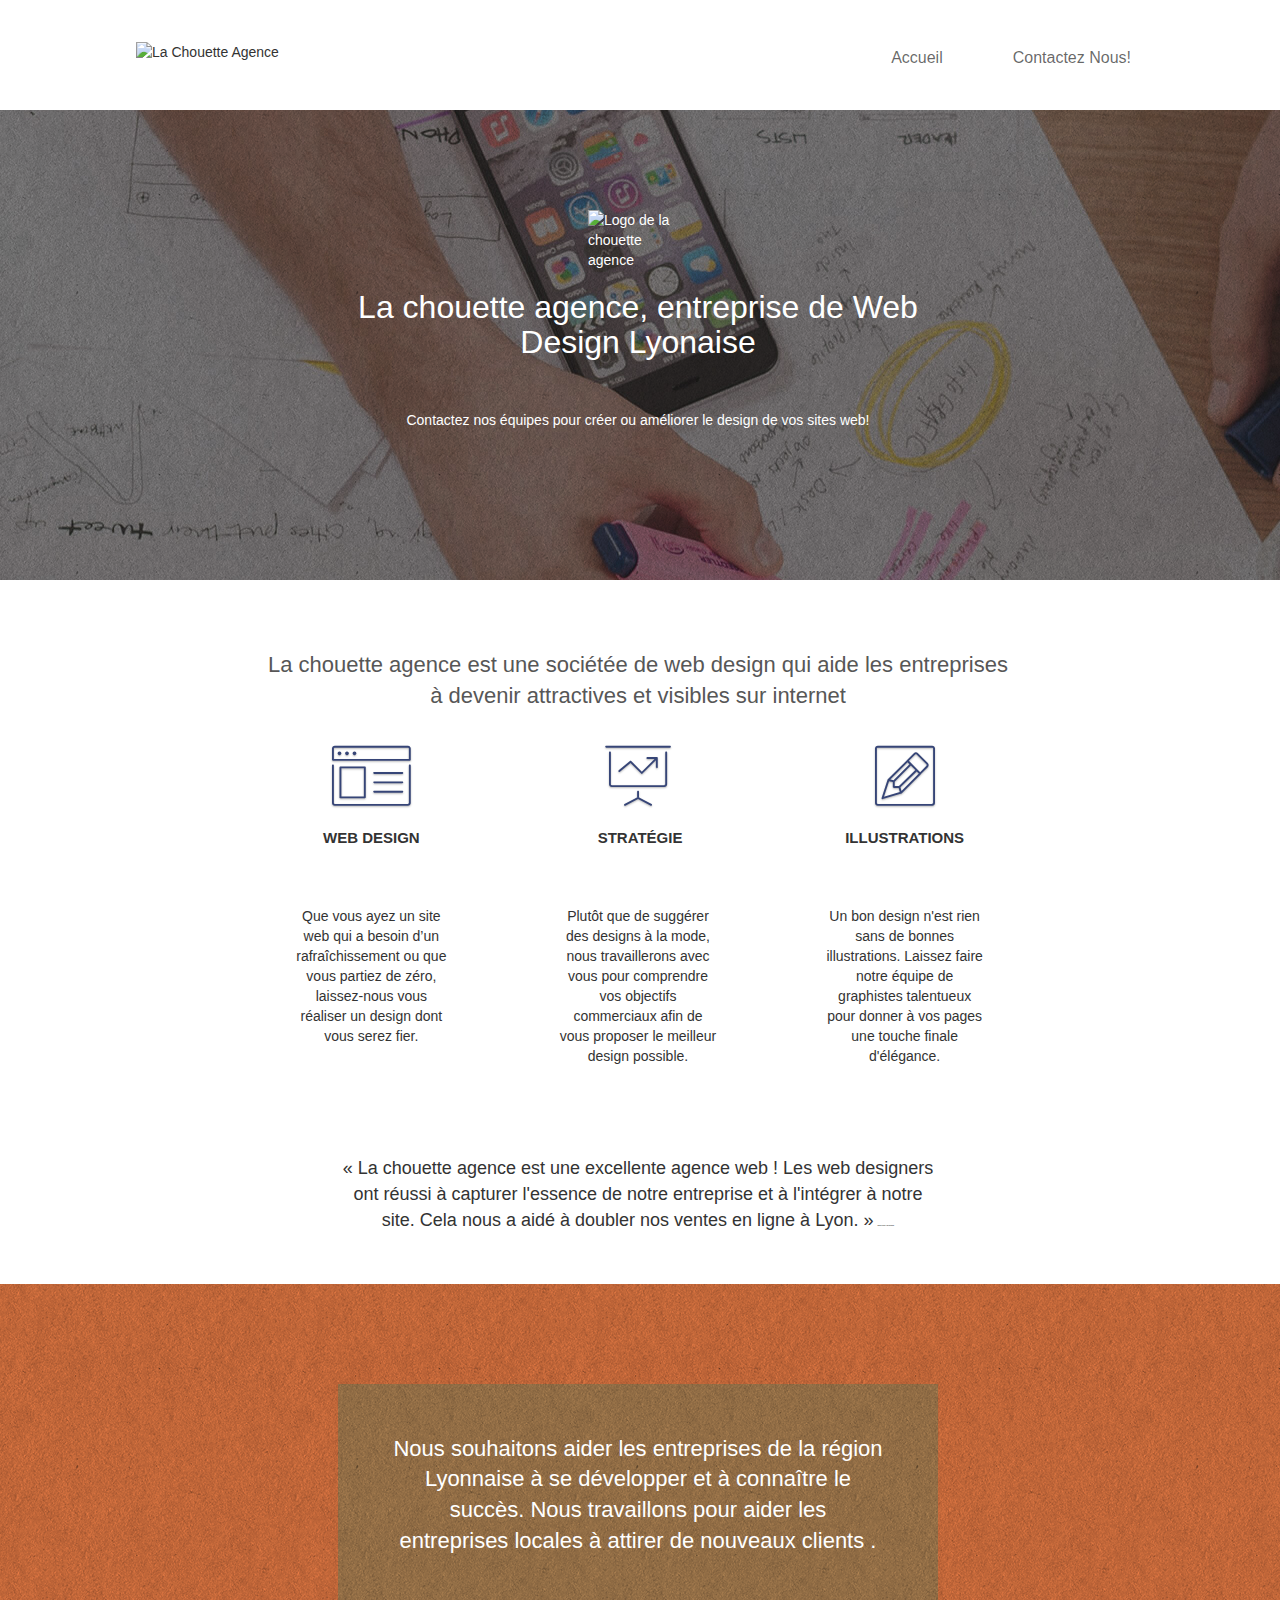
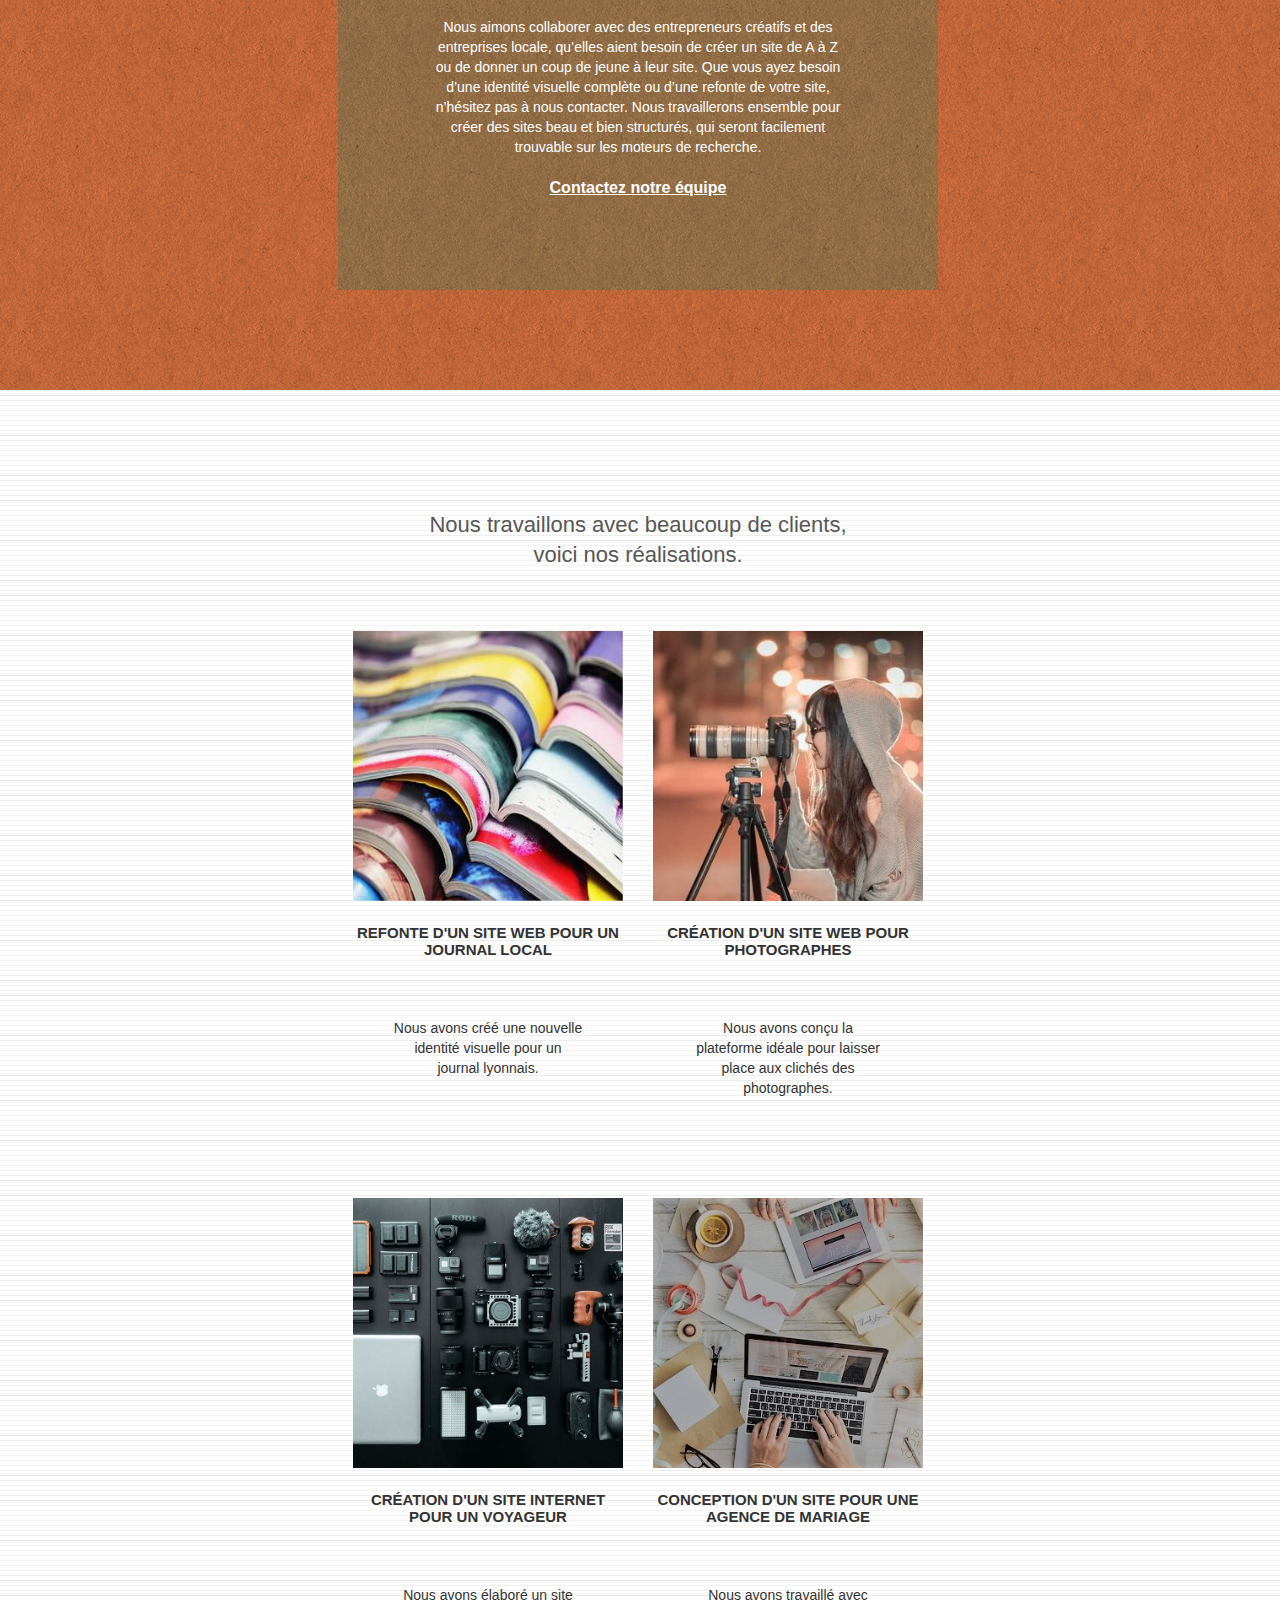
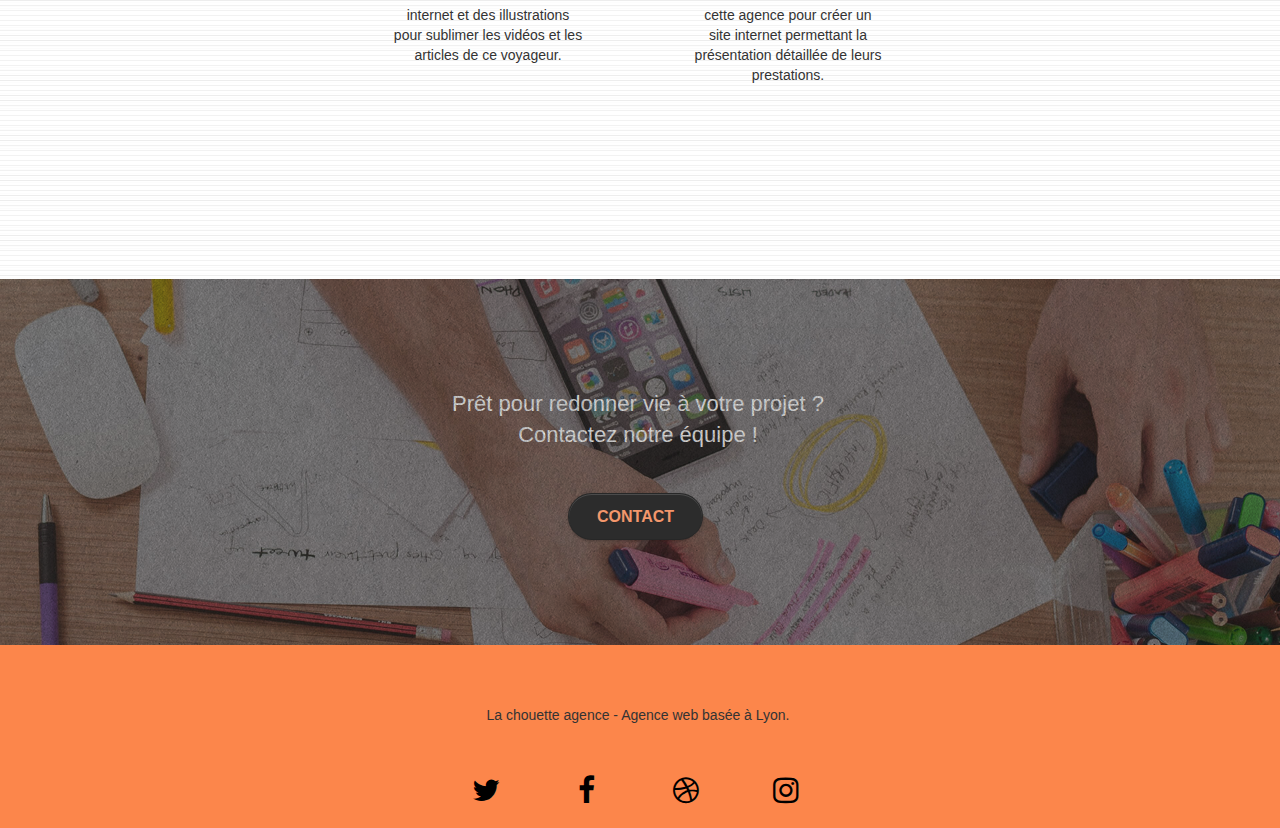
==== commit bf1c30a8: "Correction -min en .min" ====
--- a/index.html
+++ b/index.html
@@ -23,10 +23,10 @@
 
 	<link rel="canonical" href="https://taulmav.github.io/P4__LaChouetteAgence_Rosellini-Alex/">
 	<link rel="shortcut icon" type="image/png" href="favicon.jpg">
-	<link rel="stylesheet" type="text/css" href="./css/bootstrap-min.css">
+	<link rel="stylesheet" type="text/css" href="./css/bootstrap.min.css">
 	<link rel="stylesheet" type="text/css" href="style.css">
-	<link rel="stylesheet" type="text/css" href="./css/font-awesome-min.css" >
-	<link rel="stylesheet" type="text/css" href="./css/et-line-min.css" >
+	<link rel="stylesheet" type="text/css" href="./css/font-awesome.css" >
+	<link rel="stylesheet" type="text/css" href="./css/et-line.css" >
     <title>La Chouette Agence entreprise de web design Lyonaise</title>    
 </head>
 <body>
@@ -266,11 +266,11 @@
 <!-- Footer - bloc-8 END -->
 <!-- Principal conteneur END -->
     
-  <script src="./js/jquery-2.1.0-min.js" defer> </script>
-  <script src="./js/bootstrap-min.js" defer> </script>
-  <script src="./js/blocs-min.js" defer> </script>
-  <script src="./js/jquery.touchswipe-min.js" defer> </script>
-  <script src="./js/gmaps-min.js" defer> </script>
+  <script src="./js/jquery-2.1.0.min.js" defer> </script>
+  <script src="./js/bootstrap.min.js" defer> </script>
+  <script src="./js/blocs.min.js" defer> </script>
+  <script src="./js/jquery.touchswipe.min.js" defer> </script>
+  <script src="./js/gmaps.min.js" defer> </script>
 
 </body>
 </html>
--- a/css/et-line.css
+++ b/css/et-line.css
@@ -0,0 +1,519 @@
+@font-face {
+    font-family: et-line;
+    src: url(../fonts/et-line.eot);
+    src: url(../fonts/et-line.eot?#iefix) format('embedded-opentype'), url(../fonts/et-line.woff) format('woff'), url(../fonts/et-line.ttf) format('truetype'), url(../fonts/et-line.svg#et-line) format('svg');
+    font-weight: 400;
+    font-style: normal
+}
+
+.et-icon-adjustments,
+.et-icon-alarmclock,
+.et-icon-anchor,
+.et-icon-aperture,
+.et-icon-attachment,
+.et-icon-bargraph,
+.et-icon-basket,
+.et-icon-beaker,
+.et-icon-bike,
+.et-icon-book-open,
+.et-icon-briefcase,
+.et-icon-browser,
+.et-icon-calendar,
+.et-icon-camera,
+.et-icon-caution,
+.et-icon-chat,
+.et-icon-circle-compass,
+.et-icon-clipboard,
+.et-icon-clock,
+.et-icon-cloud,
+.et-icon-compass,
+.et-icon-desktop,
+.et-icon-dial,
+.et-icon-document,
+.et-icon-documents,
+.et-icon-download,
+.et-icon-dribbble,
+.et-icon-edit,
+.et-icon-envelope,
+.et-icon-expand,
+.et-icon-facebook,
+.et-icon-flag,
+.et-icon-focus,
+.et-icon-gears,
+.et-icon-genius,
+.et-icon-gift,
+.et-icon-global,
+.et-icon-globe,
+.et-icon-googleplus,
+.et-icon-grid,
+.et-icon-happy,
+.et-icon-hazardous,
+.et-icon-heart,
+.et-icon-hotairballoon,
+.et-icon-hourglass,
+.et-icon-key,
+.et-icon-laptop,
+.et-icon-layers,
+.et-icon-lifesaver,
+.et-icon-lightbulb,
+.et-icon-linegraph,
+.et-icon-linkedin,
+.et-icon-lock,
+.et-icon-magnifying-glass,
+.et-icon-map,
+.et-icon-map-pin,
+.et-icon-megaphone,
+.et-icon-mic,
+.et-icon-mobile,
+.et-icon-newspaper,
+.et-icon-notebook,
+.et-icon-paintbrush,
+.et-icon-paperclip,
+.et-icon-pencil,
+.et-icon-phone,
+.et-icon-picture,
+.et-icon-pictures,
+.et-icon-piechart,
+.et-icon-presentation,
+.et-icon-pricetags,
+.et-icon-printer,
+.et-icon-profile-female,
+.et-icon-profile-male,
+.et-icon-puzzle,
+.et-icon-quote,
+.et-icon-recycle,
+.et-icon-refresh,
+.et-icon-ribbon,
+.et-icon-rss,
+.et-icon-sad,
+.et-icon-scissors,
+.et-icon-scope,
+.et-icon-search,
+.et-icon-shield,
+.et-icon-speedometer,
+.et-icon-strategy,
+.et-icon-streetsign,
+.et-icon-tablet,
+.et-icon-target,
+.et-icon-telescope,
+.et-icon-toolbox,
+.et-icon-tools,
+.et-icon-tools-2,
+.et-icon-trophy,
+.et-icon-tumblr,
+.et-icon-twitter,
+.et-icon-upload,
+.et-icon-video,
+.et-icon-wallet,
+.et-icon-wine {
+    font-family: et-line;
+    speak: none;
+    font-style: normal;
+    font-weight: 400;
+    font-variant: normal;
+    text-transform: none;
+    line-height: 1;
+    -webkit-font-smoothing: antialiased;
+    -moz-osx-font-smoothing: grayscale;
+    display: inline-block
+}
+
+.et-icon-mobile:before {
+    content: "\e000"
+}
+
+.et-icon-laptop:before {
+    content: "\e001"
+}
+
+.et-icon-desktop:before {
+    content: "\e002"
+}
+
+.et-icon-tablet:before {
+    content: "\e003"
+}
+
+.et-icon-phone:before {
+    content: "\e004"
+}
+
+.et-icon-document:before {
+    content: "\e005"
+}
+
+.et-icon-documents:before {
+    content: "\e006"
+}
+
+.et-icon-search:before {
+    content: "\e007"
+}
+
+.et-icon-clipboard:before {
+    content: "\e008"
+}
+
+.et-icon-newspaper:before {
+    content: "\e009"
+}
+
+.et-icon-notebook:before {
+    content: "\e00a"
+}
+
+.et-icon-book-open:before {
+    content: "\e00b"
+}
+
+.et-icon-browser:before {
+    content: "\e00c"
+}
+
+.et-icon-calendar:before {
+    content: "\e00d"
+}
+
+.et-icon-presentation:before {
+    content: "\e00e"
+}
+
+.et-icon-picture:before {
+    content: "\e00f"
+}
+
+.et-icon-pictures:before {
+    content: "\e010"
+}
+
+.et-icon-video:before {
+    content: "\e011"
+}
+
+.et-icon-camera:before {
+    content: "\e012"
+}
+
+.et-icon-printer:before {
+    content: "\e013"
+}
+
+.et-icon-toolbox:before {
+    content: "\e014"
+}
+
+.et-icon-briefcase:before {
+    content: "\e015"
+}
+
+.et-icon-wallet:before {
+    content: "\e016"
+}
+
+.et-icon-gift:before {
+    content: "\e017"
+}
+
+.et-icon-bargraph:before {
+    content: "\e018"
+}
+
+.et-icon-grid:before {
+    content: "\e019"
+}
+
+.et-icon-expand:before {
+    content: "\e01a"
+}
+
+.et-icon-focus:before {
+    content: "\e01b"
+}
+
+.et-icon-edit:before {
+    content: "\e01c"
+}
+
+.et-icon-adjustments:before {
+    content: "\e01d"
+}
+
+.et-icon-ribbon:before {
+    content: "\e01e"
+}
+
+.et-icon-hourglass:before {
+    content: "\e01f"
+}
+
+.et-icon-lock:before {
+    content: "\e020"
+}
+
+.et-icon-megaphone:before {
+    content: "\e021"
+}
+
+.et-icon-shield:before {
+    content: "\e022"
+}
+
+.et-icon-trophy:before {
+    content: "\e023"
+}
+
+.et-icon-flag:before {
+    content: "\e024"
+}
+
+.et-icon-map:before {
+    content: "\e025"
+}
+
+.et-icon-puzzle:before {
+    content: "\e026"
+}
+
+.et-icon-basket:before {
+    content: "\e027"
+}
+
+.et-icon-envelope:before {
+    content: "\e028"
+}
+
+.et-icon-streetsign:before {
+    content: "\e029"
+}
+
+.et-icon-telescope:before {
+    content: "\e02a"
+}
+
+.et-icon-gears:before {
+    content: "\e02b"
+}
+
+.et-icon-key:before {
+    content: "\e02c"
+}
+
+.et-icon-paperclip:before {
+    content: "\e02d"
+}
+
+.et-icon-attachment:before {
+    content: "\e02e"
+}
+
+.et-icon-pricetags:before {
+    content: "\e02f"
+}
+
+.et-icon-lightbulb:before {
+    content: "\e030"
+}
+
+.et-icon-layers:before {
+    content: "\e031"
+}
+
+.et-icon-pencil:before {
+    content: "\e032"
+}
+
+.et-icon-tools:before {
+    content: "\e033"
+}
+
+.et-icon-tools-2:before {
+    content: "\e034"
+}
+
+.et-icon-scissors:before {
+    content: "\e035"
+}
+
+.et-icon-paintbrush:before {
+    content: "\e036"
+}
+
+.et-icon-magnifying-glass:before {
+    content: "\e037"
+}
+
+.et-icon-circle-compass:before {
+    content: "\e038"
+}
+
+.et-icon-linegraph:before {
+    content: "\e039"
+}
+
+.et-icon-mic:before {
+    content: "\e03a"
+}
+
+.et-icon-strategy:before {
+    content: "\e03b"
+}
+
+.et-icon-beaker:before {
+    content: "\e03c"
+}
+
+.et-icon-caution:before {
+    content: "\e03d"
+}
+
+.et-icon-recycle:before {
+    content: "\e03e"
+}
+
+.et-icon-anchor:before {
+    content: "\e03f"
+}
+
+.et-icon-profile-male:before {
+    content: "\e040"
+}
+
+.et-icon-profile-female:before {
+    content: "\e041"
+}
+
+.et-icon-bike:before {
+    content: "\e042"
+}
+
+.et-icon-wine:before {
+    content: "\e043"
+}
+
+.et-icon-hotairballoon:before {
+    content: "\e044"
+}
+
+.et-icon-globe:before {
+    content: "\e045"
+}
+
+.et-icon-genius:before {
+    content: "\e046"
+}
+
+.et-icon-map-pin:before {
+    content: "\e047"
+}
+
+.et-icon-dial:before {
+    content: "\e048"
+}
+
+.et-icon-chat:before {
+    content: "\e049"
+}
+
+.et-icon-heart:before {
+    content: "\e04a"
+}
+
+.et-icon-cloud:before {
+    content: "\e04b"
+}
+
+.et-icon-upload:before {
+    content: "\e04c"
+}
+
+.et-icon-download:before {
+    content: "\e04d"
+}
+
+.et-icon-target:before {
+    content: "\e04e"
+}
+
+.et-icon-hazardous:before {
+    content: "\e04f"
+}
+
+.et-icon-piechart:before {
+    content: "\e050"
+}
+
+.et-icon-speedometer:before {
+    content: "\e051"
+}
+
+.et-icon-global:before {
+    content: "\e052"
+}
+
+.et-icon-compass:before {
+    content: "\e053"
+}
+
+.et-icon-lifesaver:before {
+    content: "\e054"
+}
+
+.et-icon-clock:before {
+    content: "\e055"
+}
+
+.et-icon-aperture:before {
+    content: "\e056"
+}
+
+.et-icon-quote:before {
+    content: "\e057"
+}
+
+.et-icon-scope:before {
+    content: "\e058"
+}
+
+.et-icon-alarmclock:before {
+    content: "\e059"
+}
+
+.et-icon-refresh:before {
+    content: "\e05a"
+}
+
+.et-icon-happy:before {
+    content: "\e05b"
+}
+
+.et-icon-sad:before {
+    content: "\e05c"
+}
+
+.et-icon-facebook:before {
+    content: "\e05d"
+}
+
+.et-icon-twitter:before {
+    content: "\e05e"
+}
+
+.et-icon-googleplus:before {
+    content: "\e05f"
+}
+
+.et-icon-rss:before {
+    content: "\e060"
+}
+
+.et-icon-tumblr:before {
+    content: "\e061"
+}
+
+.et-icon-linkedin:before {
+    content: "\e062"
+}
+
+.et-icon-dribbble:before {
+    content: "\e063"
+}